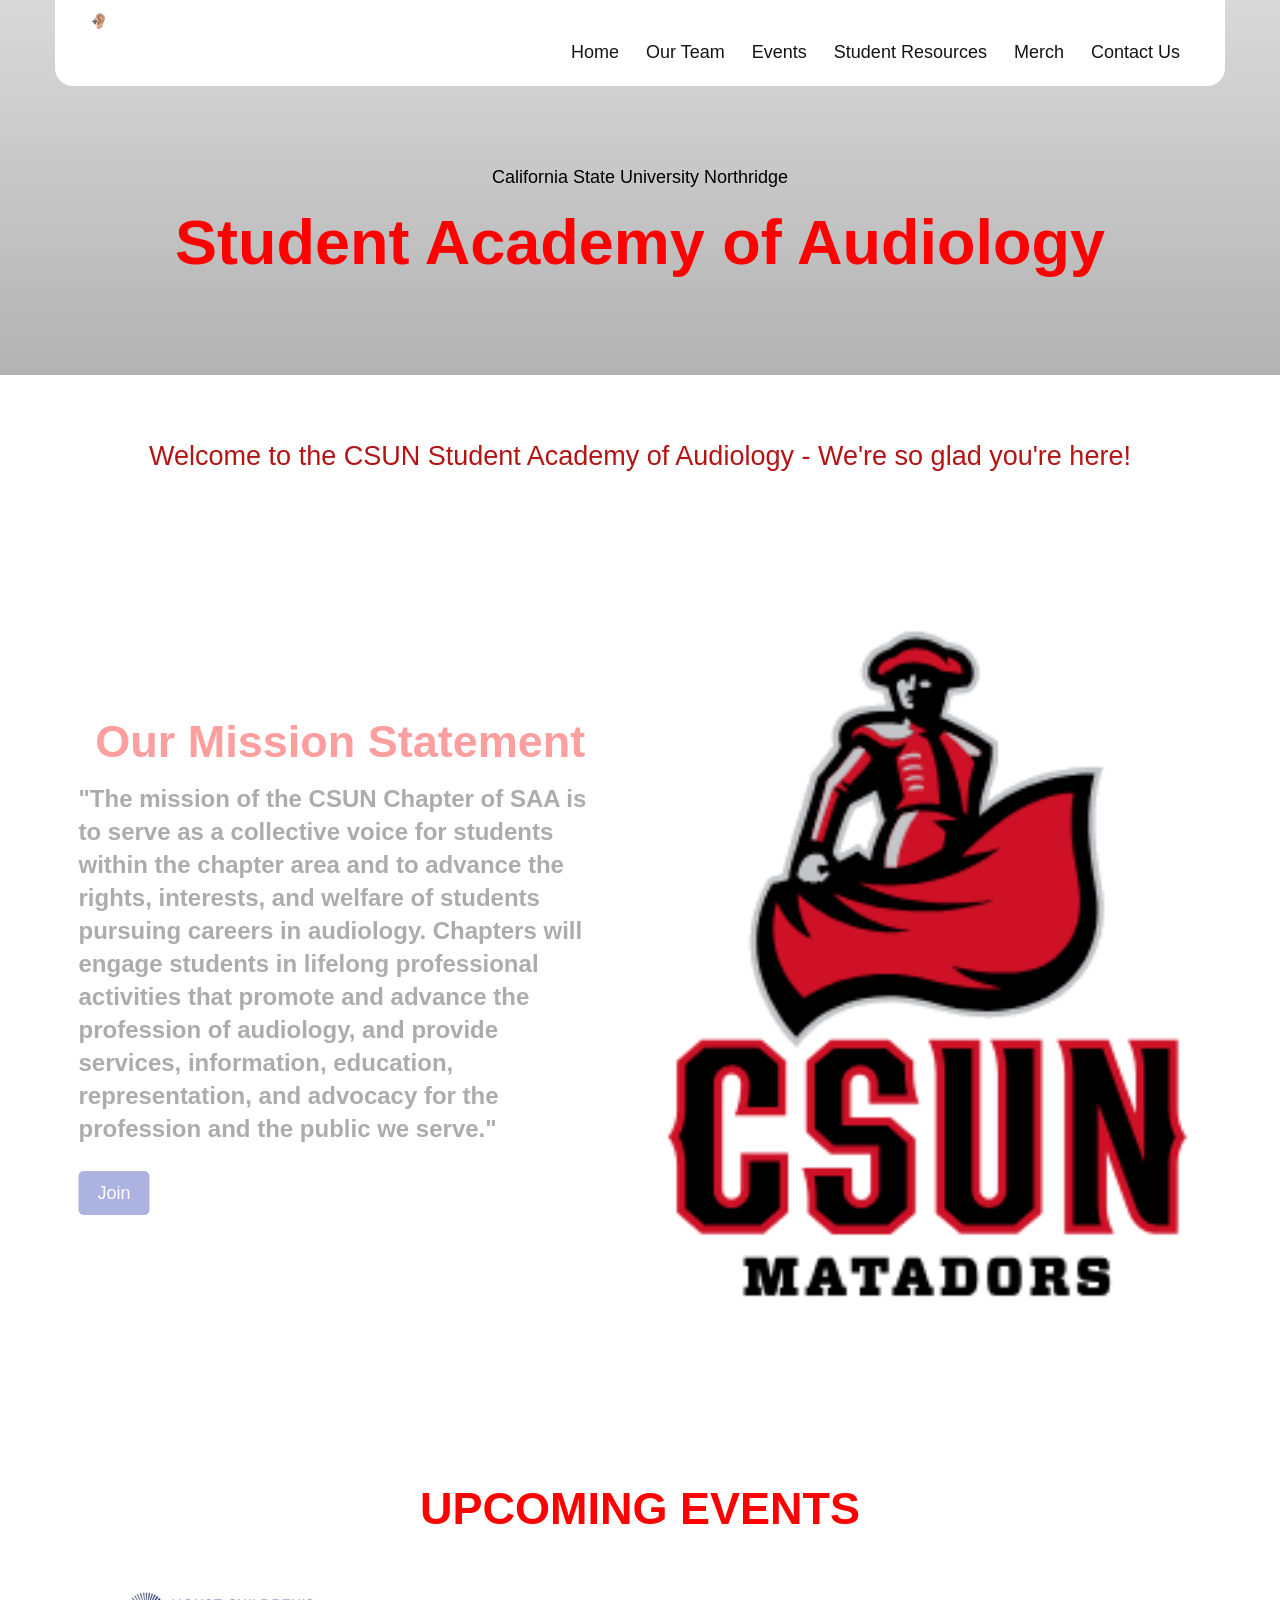
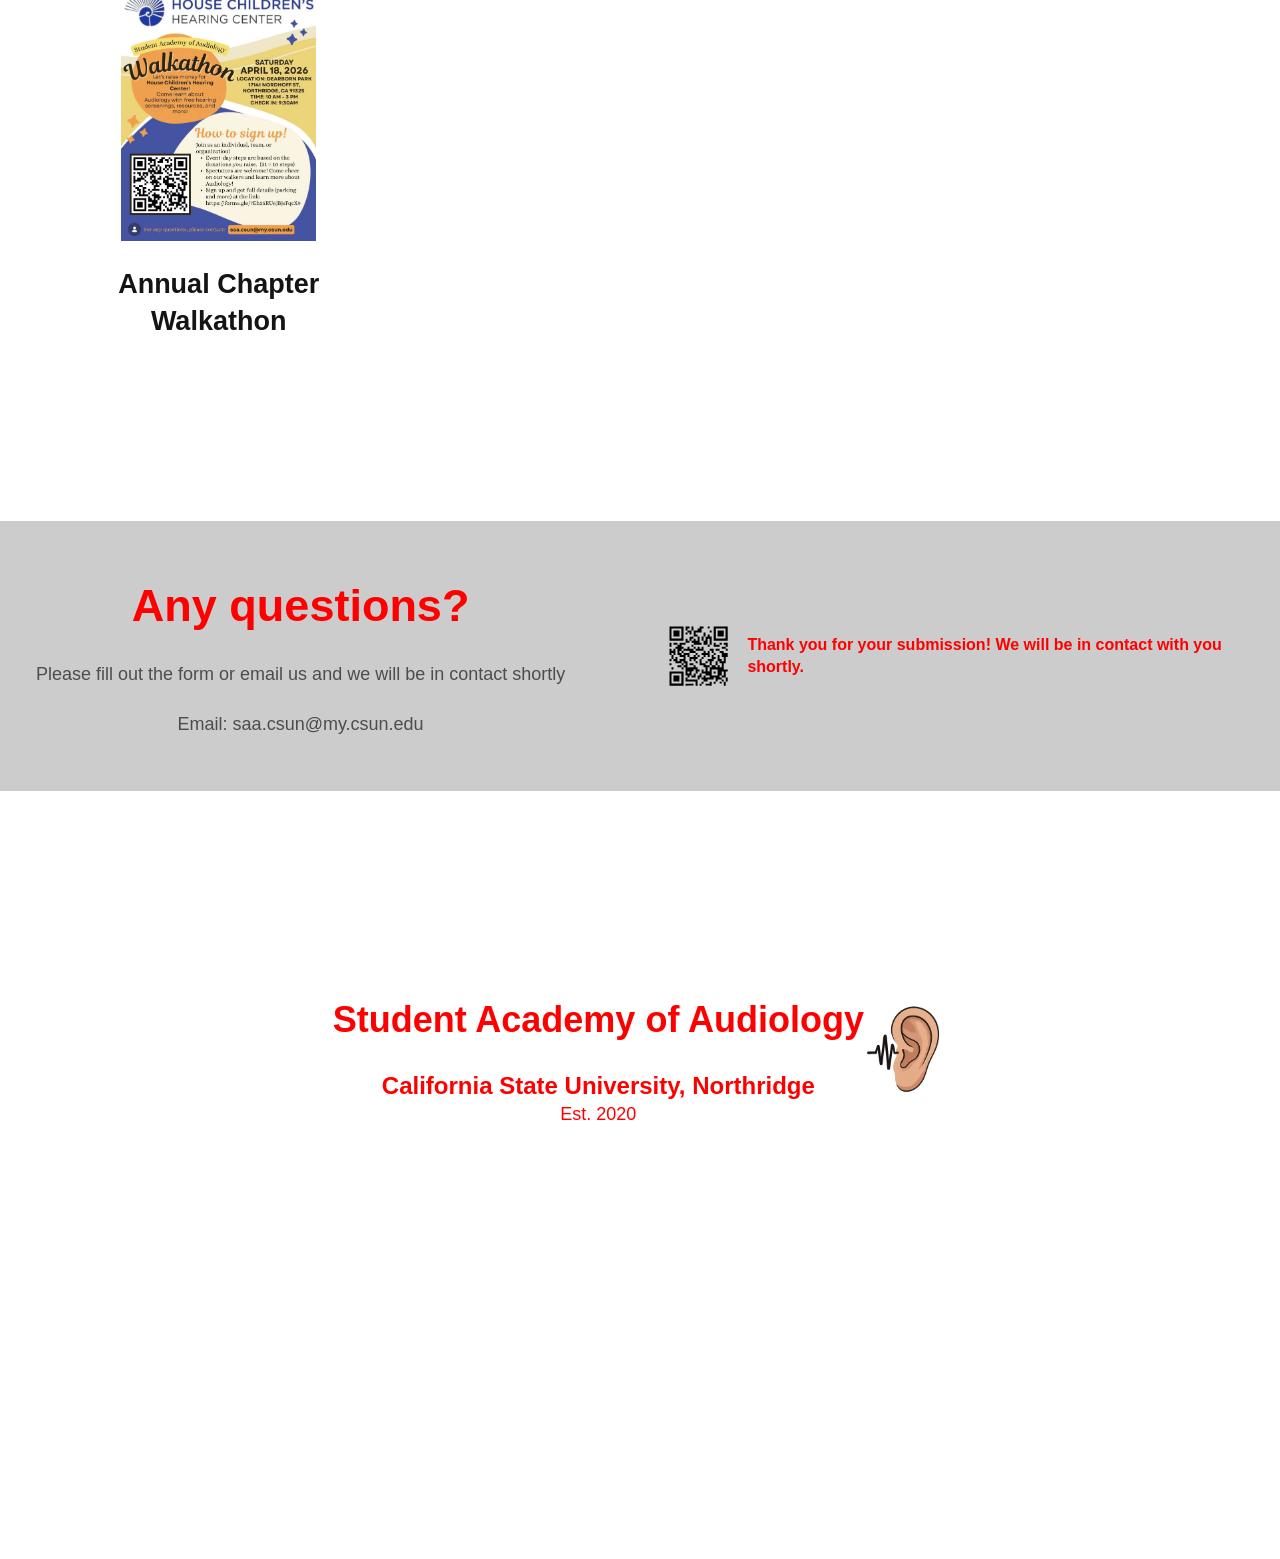
==== index.html @ 95711822 "Initial Commit" ====
<!DOCTYPE html><html lang="en" data-ws-project="a33afdcb-465e-4ca9-946e-ee96a7d39778" data-ws-version="1584" data-ws-last-published="2026-08-27T17:56:38.977Z"><head><link rel="stylesheet" type="text/css" href="/assets/static/app_generated_index-6937cd5a.DIjV2-Ib.css"><meta charSet="UTF-8"/><meta name="viewport" content="width=device-width,initial-scale=1"/><meta property="og:url" content="https://url/"/><meta property="og:title" content="Home | CSUN SAA"/><meta property="og:type" content="website"/><meta name="description" content="Welcome to the CSUN Student Academy of Audiology - We’re so glad you’re here!"/><meta property="og:description" content="Welcome to the CSUN Student Academy of Audiology - We’re so glad you’re here!"/><title>Home | CSUN SAA</title></head><body class="w-body"><div class="w-box"><div style="display:contents"><div style="display:contents"><div class="w-html-embed"><style>
  /* So we don't need to add a token to every paragraph to remove margin. */
  p {
    margin: 0;
  }

    * {
    /* Make links scroll to their sections smoothly. */
    scroll-behavior: smooth;
  }
</style></div><header class="w-box c1357293 c9jnjeu c5tmc3l c1ldum37 czr2pxy c155uc7w cry9bxc c1lxiyww c1s46o9r cdczzub c1778y6x cdwd3jx cd8t5wn c3xzas1 c1n6cdq4 c1gut7ra cvyaqlm c5dy17i c1hsfuam c15ucb9y c1ghdqsq c18v2pa2"><a aria-label="Home" class="w-link cxr6j63" href="/#top"><img class="w-image c8ssmtp ca2gqde cfkm5sj c16h18at c14gd3b3" alt="" sizes="(min-width: 1280px) 50vw, 100vw" srcSet="/assets/csunsaa_Logo_fji2Rpyq-Peks2na9X4Ho.png 384w, /assets/csunsaa_Logo_fji2Rpyq-Peks2na9X4Ho.png 640w, /assets/csunsaa_Logo_fji2Rpyq-Peks2na9X4Ho.png 750w, /assets/csunsaa_Logo_fji2Rpyq-Peks2na9X4Ho.png 828w, /assets/csunsaa_Logo_fji2Rpyq-Peks2na9X4Ho.png 1080w, /assets/csunsaa_Logo_fji2Rpyq-Peks2na9X4Ho.png 1200w, /assets/csunsaa_Logo_fji2Rpyq-Peks2na9X4Ho.png 1920w, /assets/csunsaa_Logo_fji2Rpyq-Peks2na9X4Ho.png 2048w, /assets/csunsaa_Logo_fji2Rpyq-Peks2na9X4Ho.png 3840w" src="/assets/csunsaa_Logo_fji2Rpyq-Peks2na9X4Ho.png" decoding="async" loading="lazy"/></a><nav aria-label="main" class="w-box cc3dq2t"><div style="display:contents"><div style="display:contents"><ul class="w-list c34dwh1 cry9bxc c1md20bl c1e892th c1y6imu0 c1cn3fw9 c174sw29 c1rstvfo c10x096o"><li class="w-list-item"><a class="w-link c1gzz968 csru8nn c1e9wxra c1c9nyn co9inq6 c18nx7en c13zjl4p ch11gwv c1md20bl c1e892th c1qyy4dh ct02u4h c1e7helk c1l0vha7 csyy8v5 c1bc2i7x c17r8x7j c135vpv5 c1knsirz cl60rel czukzo6 cius7jj c12mjb61" href="/#top">Home</a></li><li class="w-list-item"><a class="w-link c1gzz968 csru8nn c1e9wxra c1c9nyn co9inq6 c18nx7en c13zjl4p ch11gwv c1md20bl c1e892th c1qyy4dh ct02u4h c1e7helk c1l0vha7 csyy8v5 c1bc2i7x c17r8x7j c135vpv5 c1knsirz cl60rel czukzo6 cius7jj c12mjb61 c13madgv" href="/our-team">Our Team</a></li><li class="w-list-item"><a class="w-link c1gzz968 csru8nn c1e9wxra c1c9nyn co9inq6 c18nx7en c13zjl4p ch11gwv c1md20bl c1e892th c1qyy4dh ct02u4h c1e7helk c1l0vha7 csyy8v5 c1bc2i7x c17r8x7j c135vpv5 c1knsirz cl60rel czukzo6 cius7jj c12mjb61" href="/events">Events</a></li><li class="w-list-item"><a class="w-link c1gzz968 csru8nn c1e9wxra c1c9nyn co9inq6 c18nx7en c13zjl4p ch11gwv c1md20bl c1e892th c1qyy4dh ct02u4h c1e7helk c1l0vha7 csyy8v5 c1bc2i7x c17r8x7j c135vpv5 c1knsirz cl60rel czukzo6 cius7jj c12mjb61 c13madgv" href="/student-resources">Student Resources</a></li><li class="w-list-item"><a class="w-link c1gzz968 csru8nn c1e9wxra c1c9nyn co9inq6 c18nx7en c13zjl4p ch11gwv c1md20bl c1e892th c1qyy4dh ct02u4h c1e7helk c1l0vha7 csyy8v5 c1bc2i7x c17r8x7j c135vpv5 c1knsirz cl60rel czukzo6 cius7jj c12mjb61" href="/merch">Merch</a></li><li class="w-list-item"><a class="w-link c1gzz968 csru8nn c1e9wxra c1c9nyn co9inq6 c18nx7en c13zjl4p ch11gwv c1md20bl c1e892th c1qyy4dh ct02u4h c1e7helk c1l0vha7 csyy8v5 c1bc2i7x c17r8x7j c135vpv5 c1knsirz cl60rel czukzo6 cius7jj c12mjb61 c13madgv" href="/contact">Contact Us<br/></a></li></ul></div></div></nav><div style="display:contents"><div style="display:contents"><button type="button" aria-label="Open mobile menu" class="w-button c1uz1hxp c188j2zq ccfzz03 cub2gss cgcvr98 c1xjllne c135vpv5 c1qom380 cwvpjlf c1qyy4dh ct02u4h c1md20bl c1e892th c1hz2opz c1c9nyn co9inq6 c18nx7en c13zjl4p c1xty5yn c1g1x4wk cfi3f24 c9x99qz cl60rel czukzo6 cb06ied c149s0mc" aria-haspopup="dialog" aria-expanded="false" aria-controls="radix-:Rsm:" data-state="closed"><div class="w-html-embed"><svg xmlns="http://www.w3.org/2000/svg" viewBox="0 0 22 22" fill="currentColor" width="100%" height="100%" style="display: block;"><path fill-rule="evenodd" d="M2 5.998a.75.75 0 0 1 .75-.75h16.5a.75.75 0 0 1 0 1.5H2.75a.75.75 0 0 1-.75-.75Zm0 5.5a.75.75 0 0 1 .75-.75h16.5a.75.75 0 0 1 0 1.5H2.75a.75.75 0 0 1-.75-.75Zm0 5.5a.75.75 0 0 1 .75-.75h16.5a.75.75 0 0 1 0 1.5H2.75a.75.75 0 0 1-.75-.75Z" clip-rule="evenodd"/></svg></div></button></div></div></header></div></div><main class="w-box"><section id="top" class="w-box c111nh0g c1mzb2kd cf0o5wm cnu4kgu c1yb3n9o cbrrmm8 cuo9dm5 c5egcmi cjucu4u c1qpg1g9 c150vpwe c22g687 c1xzir7e"><div class="w-box c1357293 c9jnjeu c5tmc3l c1ldum37 czr2pxy c155uc7w cry9bxc c1lfjoq7 c1s46o9r cdczzub c1778y6x"><div class="w-box cry9bxc c1lfjoq7 c1md20bl c1e892th"><p class="w-paragraph c1qpg1g9 c1qom380">California State University Northridge</p><h1 data-ws-tag="h1" class="w-heading c11nr3ex c11dowh9 c32myit cwrra4i c1r07xsf c1xyv0ep c1qom380 c1dhz37v">Student Academy of Audiology</h1></div></div></section><section class="w-box c12pnaty cnsu5yn cgokyrd"><div class="w-box c1357293 c9jnjeu c5tmc3l c1ldum37 czr2pxy c155uc7w cry9bxc c1lfjoq7 c1s46o9r cdczzub c1qyy4dh c1wt8a7g"><h2 class="w-heading cuoke4w cy1haag c32myit cwrra4i c18xe9hr c1qom380">Welcome to the CSUN Student Academy of Audiology - We&#x27;re so glad you&#x27;re here!</h2></div></section><section id="about" class="w-box cna0hdz c1mzb2kd"><div class="w-box c1357293 c9jnjeu c5tmc3l c1ldum37 czr2pxy c155uc7w copqmak c1lfjoq7 cagnu3y cm8ogiu c1qyy4dh c1f64byh cx6c9kw c174sw29"><div data-ani-progress="slide-right" class="w-box cry9bxc c1lfjoq7 c10zkoym ct8c5y2 c16xs6ny c1wt8a7g"><div class="w-box cry9bxc c1lfjoq7 c1md20bl c1e892th"><h2 class="w-heading c1dxq9cf c11dowh9 c32myit cwrra4i c1r07xsf c1qom380">Our Mission Statement</h2><p class="w-paragraph c11dowh9 cpull2p ctqb5na">&quot;The mission of the CSUN Chapter of SAA is to serve as a collective voice for students within the chapter area and to advance the rights, interests, and welfare of students pursuing careers in audiology. Chapters will engage students in lifelong professional activities that promote and advance the profession of audiology, and provide services, information, education, representation, and advocacy for the profession and the public we serve.&quot;</p></div><a class="w-link c1uz1hxp c188j2zq c13b531o c1my01bv c14z1eqr c1ktl1y1 cr8yqfm c1ufwdzl c5blvcv cml0h3f c135vpv5 c1qom380 csru8nn c1qyy4dh ct02u4h c1md20bl c1e892th c1hz2opz c1c9nyn co9inq6 c18nx7en c13zjl4p c5m8ase clv8gve c57idyp cfi3f24 cl60rel czukzo6 cb06ied" href="#">Join</a></div><img class="w-image cjj93sn" alt="" sizes="(min-width: 1280px) 50vw, 100vw" srcSet="/assets/csunsaa_Matadors_grTx7_oyYCf0d_w213Sw1.png 384w, /assets/csunsaa_Matadors_grTx7_oyYCf0d_w213Sw1.png 640w, /assets/csunsaa_Matadors_grTx7_oyYCf0d_w213Sw1.png 750w, /assets/csunsaa_Matadors_grTx7_oyYCf0d_w213Sw1.png 828w, /assets/csunsaa_Matadors_grTx7_oyYCf0d_w213Sw1.png 1080w, /assets/csunsaa_Matadors_grTx7_oyYCf0d_w213Sw1.png 1200w, /assets/csunsaa_Matadors_grTx7_oyYCf0d_w213Sw1.png 1920w, /assets/csunsaa_Matadors_grTx7_oyYCf0d_w213Sw1.png 2048w, /assets/csunsaa_Matadors_grTx7_oyYCf0d_w213Sw1.png 3840w" src="/assets/csunsaa_Matadors_grTx7_oyYCf0d_w213Sw1.png" decoding="async" loading="lazy"/></div></section><section id="services" class="w-box cna0hdz c1mzb2kd"><div class="w-box c1357293 c9jnjeu c5tmc3l c1ldum37 czr2pxy c155uc7w cry9bxc c1lfjoq7 c1s46o9r cdczzub c1778y6x"><div class="w-box cry9bxc ct02u4h c1qyy4dh c1z0l37u c1ml0hr7 czr2pxy c1fhkm63 clv8gve c1y4fwd4"><h2 class="w-heading c1dxq9cf c11dowh9 c32myit cwrra4i c1r07xsf c1rl8f0k c1qom380 c1fhkm63 clv8gve c1dhz37v">UPCOMING EVENTS</h2></div><div data-ani-children="true" data-ani-progress="slide-up" class="w-box cihs1qd c10zkoym ct8c5y2 c1warb6e c1qyy4dh ct02u4h cx6c9kw c174sw29 cvf6exy"><div class="w-box cry9bxc c1lfjoq7 c1wt8a7g c1z0l37u c1ml0hr7 c1gut7ra cvyaqlm c1wn9gbn ckhl5v6 c1af7urd c1qyy4dh ceud8o c18knjwi"><div class="w-box cry9bxc c1lfjoq7"><img class="w-image" alt="" sizes="(min-width: 1280px) 50vw, 100vw" srcSet="/assets/csunsaa_walkathon_F8B8vP4OZECc6rz5kVvhb.png 384w, /assets/csunsaa_walkathon_F8B8vP4OZECc6rz5kVvhb.png 640w, /assets/csunsaa_walkathon_F8B8vP4OZECc6rz5kVvhb.png 750w, /assets/csunsaa_walkathon_F8B8vP4OZECc6rz5kVvhb.png 828w, /assets/csunsaa_walkathon_F8B8vP4OZECc6rz5kVvhb.png 1080w, /assets/csunsaa_walkathon_F8B8vP4OZECc6rz5kVvhb.png 1200w, /assets/csunsaa_walkathon_F8B8vP4OZECc6rz5kVvhb.png 1920w, /assets/csunsaa_walkathon_F8B8vP4OZECc6rz5kVvhb.png 2048w, /assets/csunsaa_walkathon_F8B8vP4OZECc6rz5kVvhb.png 3840w" src="/assets/csunsaa_walkathon_F8B8vP4OZECc6rz5kVvhb.png" decoding="async" loading="lazy"/></div><div class="w-box cry9bxc c1lfjoq7 c1md20bl c1e892th"><h3 class="w-heading cuoke4w c11dowh9 c32myit cwrra4i c1gzz968 c5m8ase clv8gve c1qom380">Annual Chapter Walkathon</h3></div></div></div></div></section><section class="w-box cna0hdz c1mzb2kd"><div class="w-box c1jzkxpo c13qqaub c5tmc3l c1ldum37 czr2pxy c10mt0ot copqmak c1lfjoq7 cagnu3y cm8ogiu c1qyy4dh c1f64byh ct02u4h c1iud1jn cjkmspl c7b934g cpv5afe cx6c9kw c13vvg1g"><div class="w-box cry9bxc c1lfjoq7 c1s46o9r cdczzub c16xs6ny c1wt8a7g"><div class="w-box cry9bxc c1lfjoq7 c10zkoym ct8c5y2"><h2 class="w-heading c1dxq9cf ckjkq46 c32myit cwrra4i c1r07xsf c1qom380">Any questions?</h2><p class="w-paragraph">Please fill out the form or email us and we will be in contact shortly</p><p class="w-paragraph c1qom380">Email: saa.csun@my.csun.edu</p></div></div><div data-ani-progress="slide-right" class="w-box c18q41w5 c12sm2j2 cry9bxc cc1qqvk ca8mi09 c1u5ogk c19r1a35 c1qyy4dh ct02u4h c9sypx0 ckuc2su ch7qzpx c8x4o7e c1b60xtq c1b0nswz"><img class="w-image cvqg00p c1j9gxyt cauqto8 c1qyy4dh ct02u4h" alt="" sizes="(min-width: 1280px) 50vw, 100vw" srcSet="/assets/csunsaa_QuestionsQR_Yigxbkp1mgljqxAj1TZCv.svg 384w, /assets/csunsaa_QuestionsQR_Yigxbkp1mgljqxAj1TZCv.svg 640w, /assets/csunsaa_QuestionsQR_Yigxbkp1mgljqxAj1TZCv.svg 750w, /assets/csunsaa_QuestionsQR_Yigxbkp1mgljqxAj1TZCv.svg 828w, /assets/csunsaa_QuestionsQR_Yigxbkp1mgljqxAj1TZCv.svg 1080w, /assets/csunsaa_QuestionsQR_Yigxbkp1mgljqxAj1TZCv.svg 1200w, /assets/csunsaa_QuestionsQR_Yigxbkp1mgljqxAj1TZCv.svg 1920w, /assets/csunsaa_QuestionsQR_Yigxbkp1mgljqxAj1TZCv.svg 2048w, /assets/csunsaa_QuestionsQR_Yigxbkp1mgljqxAj1TZCv.svg 3840w" src="/assets/csunsaa_QuestionsQR_Yigxbkp1mgljqxAj1TZCv.svg" decoding="async" loading="lazy"/><p class="w-element cx84glk c1r07xsf c1cb3y4c">Thank you for your submission! We will be in contact with you shortly.</p></div></div></section></main><div style="display:contents"><div style="display:contents"><footer class="w-box cna0hdz c1mzb2kd cgokyrd cry9bxc cblpe2z c1qyy4dh ct02u4h c1pr4a8e"><div class="w-element c5m8ase clv8gve c1vbmcdx"><h1 class="w-element c1r07xsf ckjkq46 c1qom380">Student Academy of Audiology</h1><p class="w-element c1r07xsf c1cb3y4c cpull2p c1qom380">California State University, Northridge</p><p class="w-element c1r07xsf cn12ej2 c14r73oo c1qom380">Est. 2020</p></div><img class="w-image c56bvqv" alt="" sizes="(min-width: 1280px) 50vw, 100vw" srcSet="/assets/csunsaa_Logo_fji2Rpyq-Peks2na9X4Ho.png 384w, /assets/csunsaa_Logo_fji2Rpyq-Peks2na9X4Ho.png 640w, /assets/csunsaa_Logo_fji2Rpyq-Peks2na9X4Ho.png 750w, /assets/csunsaa_Logo_fji2Rpyq-Peks2na9X4Ho.png 828w, /assets/csunsaa_Logo_fji2Rpyq-Peks2na9X4Ho.png 1080w, /assets/csunsaa_Logo_fji2Rpyq-Peks2na9X4Ho.png 1200w, /assets/csunsaa_Logo_fji2Rpyq-Peks2na9X4Ho.png 1920w, /assets/csunsaa_Logo_fji2Rpyq-Peks2na9X4Ho.png 2048w, /assets/csunsaa_Logo_fji2Rpyq-Peks2na9X4Ho.png 3840w" src="/assets/csunsaa_Logo_fji2Rpyq-Peks2na9X4Ho.png" decoding="async" loading="lazy"/></footer><div style="display:contents"><div style="display:contents"><div class="w-html-embed"><style>
:root {
  --ani-duration: var(--duration-default, .2s);
  --ani-delay: 0s;
  --ani-slide-offset: 20%;
  --ani-zoom-in-scale: 1;
  --ani-zoom-out-scale: .85;
  --ani-flip-rotate: 30deg;
  --ani-easing: var(--easing-default, ease);
  --ani-fill-mode: forwards;
}
[data-ani]:not([data-ani-children]),[data-ani-children]:not([data-ani-progress])>*{animation-duration:var(--ani-duration);animation-delay:var(--ani-delay);animation-timing-function:var(--ani-easing);animation-fill-mode:var(--ani-fill-mode);opacity:0}[data-ani-progress]:not([data-ani-children]),[data-ani-children]:not([data-ani])>*{transition-property:opacity,transform;transition-duration:var(--ani-duration);transition-timing-function:var(--ani-easing);opacity:0}
@keyframes fadeIn{from{opacity:0}
to{opacity:1}}
@keyframes fadeOut{from{opacity:1}
to{opacity:0}}[data-ani-children][data-ani='fade']>.in,[data-ani='fade']:where(.in:not([data-state]),[data-state$='open'],[data-state='active']){animation-name:fadeIn}[data-ani-children][data-ani='fade']>.out,[data-ani='fade']:where(.out:not([data-state]),[data-state='closed'],[data-state='inactive']){animation-name:fadeOut}
@keyframes slideIn{from{opacity:0;translate:var(--ani-slide-transform)}
to{opacity:1;translate:none}}
@keyframes slideOut{from{opacity:1;translate:none}
to{opacity:0;translate:var(--ani-slide-transform)}}[data-ani-children][data-ani|='slide']>.in,[data-ani|='slide']:where(.in:not([data-state]),[data-state$='open'],[data-state='active']){animation-name:slideIn}[data-ani-children][data-ani|='slide']>.out,[data-ani|='slide']:where(.out:not([data-state]),[data-state='closed'],[data-state='inactive']){animation-name:slideOut}[data-ani='slide-up']{--ani-slide-transform:0 var(--ani-slide-offset)}[data-ani='slide-down']{--ani-slide-transform:0 calc(-1*var(--ani-slide-offset))}[data-ani='slide-left']{--ani-slide-transform:var(--ani-slide-offset)}[data-ani='slide-right']{--ani-slide-transform:calc(-1*var(--ani-slide-offset))}
@keyframes zoomIn{from{opacity:0;scale:var(--ani-zoom-out-scale)}
to{opacity:1;scale:1}}
@keyframes zoomOut{from{opacity:1;scale:1}
to{opacity:0;scale:var(--ani-zoom-in-scale)}}[data-ani-children][data-ani='zoom']>.in,[data-ani|='zoom']:where(.in:not([data-state]),[data-state$='open'],[data-state='active']){animation-name:zoomIn}[data-ani-children][data-ani='zoom']>.out,[data-ani|='zoom']:where(.out:not([data-state]),[data-state='closed'],[data-state='inactive']){animation-name:zoomOut}[data-ani-children][data-ani-progress='zoom']>*,[data-ani-progress='zoom']:not([data-ani-children]){transform:scale(var(--ani-zoom-out-scale))}
@keyframes flipInY{from{rotate:y var(--ani-flip-rotate);perspective:2000px;opacity:0}
to{rotate:y 0;opacity:1}}
@keyframes flipOutY{from{rotate:y 0;opacity:1}
to{perspective:2000px;rotate:y var(--ani-flip-rotate);opacity:0}}
@keyframes flipInX{from{perspective:2000px;rotate:x var(--ani-flip-rotate);opacity:0}
to{rotate:x 0;opacity:1}}
@keyframes flipOutX{from{rotate:x 0;opacity:1}
to{perspective:2000px;rotate:x var(--ani-flip-rotate);opacity:0}}[data-ani-children][data-ani='flip-y']>.in,[data-ani='flip-y']:where(.in:not([data-state]),[data-state$='open'],[data-state='active']){animation-name:flipInY}[data-ani-children][data-ani='flip-x']>.in,[data-ani='flip-x']:where(.in:not([data-state]),[data-state$='open'],[data-state='active']){animation-name:flipInX}[data-ani-children][data-ani='flip-y']>.out,[data-ani='flip-y']:where(.out:not([data-state]),[data-state='closed'],[data-state='inactive']){animation-name:flipOutY}[data-ani-children][data-ani='flip-x']>.out,[data-ani='flip-x']:where(.out:not([data-state]),[data-state='closed'],[data-state='inactive']){animation-name:flipOutX}
@keyframes expandDown{from{height:0}
to{height:var(--newHeight)}}
@keyframes expandUp{from{height:var(--newHeight)}
to{height:0}}[data-ani='expand'],[data-ani='expand'][data-state='open'],[data-ani='expand'].in{--newHeight:var(--custom-height,var(--radix-accordion-content-height,var(--radix-collapsible-content-height,100%)));overflow:hidden;opacity:1}[data-ani-children][data-ani='expand']>.in,[data-ani='expand']:where(.in:not([data-state]),[data-state$='open'],[data-state='active']){animation:expandDown var(--ani-duration)var(--ani-easing)}[data-ani-children][data-ani='expand']>.out,[data-ani='expand']:where(.out:not([data-state]),[data-state='closed'],[data-state='inactive']){animation:expandUp var(--ani-duration)var(--ani-easing)}
@media(prefers-reduced-motion:reduce){[data-ani]:not([data-ani-children]),[data-ani-progress]:not([data-ani-children]),[data-ani-children]>*{opacity:1;transform:none;animation:none;rotate:none;scale:none;translate:none}}
</style></div></div></div></div></div></div><script id="vike_pageContext" type="application/json">{"_urlRewrite":null,"pageId":"/pages/index","routeParams":{},"data":{"url":"https://url/","system":{"params":{},"search":{},"origin":"https://url","pathname":"/"},"resources":{},"pageMeta":{"title":"Home | CSUN SAA","description":"Welcome to the CSUN Student Academy of Audiology - We’re so glad you’re here!","excludePageFromSearch":false,"language":"!undefined","socialImageAssetName":"!undefined","socialImageUrl":"!undefined","status":"!undefined","redirect":"!undefined","content":"!undefined","custom":[]}}}</script><script id="vike_globalContext" type="application/json">{}</script><script src="/assets/entries/entry-server-routing.B0FmJarg.js" type="module" async></script><link rel="modulepreload" href="/assets/entries/pages_index.B4hJzN82.js" as="script" type="text/javascript"><link rel="modulepreload" href="/assets/chunks/chunk-DSlj0mYJ.js" as="script" type="text/javascript"></body></html>
---- assets/static/app_generated_index-6937cd5a.DIjV2-Ib.css ----
@layer presets{:root{display:grid;min-height:100%;grid-template-rows:auto;grid-template-columns:1fr;font-family:Arial,Roboto,sans-serif;font-size:16px;line-height:1.2;white-space:pre-wrap;white-space-collapse:preserve}a.w-element{box-sizing:border-box}body.w-element{box-sizing:border-box;-webkit-font-smoothing:antialiased;-moz-osx-font-smoothing:grayscale;margin:0}div.w-element,h1.w-element,p.w-element{box-sizing:border-box}body.w-body{box-sizing:border-box;-webkit-font-smoothing:antialiased;-moz-osx-font-smoothing:grayscale;margin:0}div.w-html-embed{display:contents;white-space:normal;white-space-collapse:collapse}button.w-button{font-family:inherit;font-size:100%;line-height:1.15;box-sizing:border-box;border-top-style:solid;border-right-style:solid;border-bottom-style:solid;border-left-style:solid;text-transform:none;margin:0}div.w-dialog-overlay,div.w-dialog-content{box-sizing:border-box}button.w-close-button{background-color:transparent;background-image:none;font-family:inherit;font-size:100%;line-height:1.15;box-sizing:border-box;text-transform:none;border:0px solid rgb(226 232 240 / 1);margin:0;padding:0}div.w-box{box-sizing:border-box}footer.w-box{box-sizing:border-box}header.w-box{box-sizing:border-box}main.w-box{box-sizing:border-box}nav.w-box{box-sizing:border-box}section.w-box{box-sizing:border-box}h1.w-heading,h2.w-heading,h3.w-heading,p.w-paragraph{box-sizing:border-box}ol.w-list{box-sizing:border-box;margin-top:0;margin-bottom:10px;padding-left:40px}li.w-list-item{box-sizing:border-box}a.w-link{box-sizing:border-box;display:inline-block}img.w-image{box-sizing:border-box;max-width:100%;display:block;height:auto}}@media all{:root{--font-lineheight-00: .95;--font-lineheight-0: 1.1;--font-lineheight-1: 1.25;--font-lineheight-2: 1.375;--font-lineheight-3: 1.5;--font-lineheight-4: 1.75;--font-lineheight-5: 2;--font-letterspacing-0: -.05em;--font-letterspacing-1: .025em;--font-letterspacing-2: .05em;--font-letterspacing-3: .075em;--font-letterspacing-4: .15em;--font-letterspacing-5: .5em;--font-letterspacing-6: .75em;--font-letterspacing-7: 1em;--font-size-00: .5rem;--font-size-0: .75rem;--font-size-1: 1rem;--font-size-2: 1.1rem;--font-size-3: 1.25rem;--font-size-4: 1.5rem;--font-size-5: 2rem;--font-size-6: 2.5rem;--font-size-7: 3rem;--font-size-8: 3.5rem;--font-size-fluid-0: clamp(.75rem,2vw,1rem);--font-size-fluid-1: clamp(1rem,4vw,1.5rem);--font-size-fluid-2: clamp(1.5rem,6vw,2.5rem);--font-size-fluid-3: clamp(2rem,9vw,3.5rem);--size-000: -.5rem;--size-00: -.25rem;--size-1: .25rem;--size-2: .5rem;--size-3: 1rem;--size-4: 1.25rem;--size-5: 1.5rem;--size-6: 1.75rem;--size-7: 2rem;--size-8: 3rem;--size-9: 4rem;--size-10: 5rem;--size-11: 7.5rem;--size-12: 10rem;--size-13: 15rem;--size-14: 20rem;--size-15: 30rem;--size-px-000: -8px;--size-px-00: -4px;--size-px-1: 4px;--size-px-2: 8px;--size-px-3: 16px;--size-px-4: 20px;--size-px-5: 24px;--size-px-6: 28px;--size-px-7: 32px;--size-px-8: 48px;--size-px-9: 64px;--size-px-10: 80px;--size-px-11: 120px;--size-px-12: 160px;--size-px-13: 240px;--size-px-14: 320px;--size-px-15: 480px;--size-fluid-1: clamp(.5rem,1vw,1rem);--size-fluid-2: clamp(1rem,2vw,1.5rem);--size-fluid-3: clamp(1.5rem,3vw,2rem);--size-fluid-4: clamp(2rem,4vw,3rem);--size-fluid-5: clamp(4rem,5vw,5rem);--size-fluid-6: clamp(5rem,7vw,7.5rem);--size-fluid-7: clamp(7.5rem,10vw,10rem);--size-fluid-8: clamp(10rem,20vw,15rem);--size-fluid-9: clamp(15rem,30vw,20rem);--size-fluid-10: clamp(20rem,40vw,30rem);--size-content-1: 20ch;--size-content-2: 45ch;--size-content-3: 60ch;--size-header-1: 20ch;--size-header-2: 25ch;--size-header-3: 35ch;--size-xxs: 240px;--size-xs: 360px;--size-sm: 480px;--size-md: 768px;--size-lg: 1170px;--size-xl: 1440px;--size-xxl: 1920px;--size-relative-000: -.5ch;--size-relative-00: -.25ch;--size-relative-1: .25ch;--size-relative-2: .5ch;--size-relative-3: 1ch;--size-relative-4: 1.25ch;--size-relative-5: 1.5ch;--size-relative-6: 1.75ch;--size-relative-7: 2ch;--size-relative-8: 3ch;--size-relative-9: 4ch;--size-relative-10: 5ch;--size-relative-11: 7.5ch;--size-relative-12: 10ch;--size-relative-13: 15ch;--size-relative-14: 20ch;--size-relative-15: 30ch;--ease-1: cubic-bezier(.25,0,.5,1);--ease-2: cubic-bezier(.25,0,.4,1);--ease-3: cubic-bezier(.25,0,.3,1);--ease-4: cubic-bezier(.25,0,.2,1);--ease-5: cubic-bezier(.25,0,.1,1);--ease-in-1: cubic-bezier(.25,0,1,1);--ease-in-2: cubic-bezier(.5,0,1,1);--ease-in-3: cubic-bezier(.7,0,1,1);--ease-in-4: cubic-bezier(.9,0,1,1);--ease-in-5: cubic-bezier(1,0,1,1);--ease-out-1: cubic-bezier(0,0,.75,1);--ease-out-2: cubic-bezier(0,0,.5,1);--ease-out-3: cubic-bezier(0,0,.3,1);--ease-out-4: cubic-bezier(0,0,.1,1);--ease-out-5: cubic-bezier(0,0,0,1);--ease-in-out-1: cubic-bezier(.1,0,.9,1);--ease-in-out-2: cubic-bezier(.3,0,.7,1);--ease-in-out-3: cubic-bezier(.5,0,.5,1);--ease-in-out-4: cubic-bezier(.7,0,.3,1);--ease-in-out-5: cubic-bezier(.9,0,.1,1);--ease-elastic-out-1: cubic-bezier(.5,.75,.75,1.25);--ease-elastic-out-2: cubic-bezier(.5,1,.75,1.25);--ease-elastic-out-3: cubic-bezier(.5,1.25,.75,1.25);--ease-elastic-out-4: cubic-bezier(.5,1.5,.75,1.25);--ease-elastic-out-5: cubic-bezier(.5,1.75,.75,1.25);--ease-elastic-in-1: cubic-bezier(.5,-.25,.75,1);--ease-elastic-in-2: cubic-bezier(.5,-.5,.75,1);--ease-elastic-in-3: cubic-bezier(.5,-.75,.75,1);--ease-elastic-in-4: cubic-bezier(.5,-1,.75,1);--ease-elastic-in-5: cubic-bezier(.5,-1.25,.75,1);--ease-elastic-in-out-1: cubic-bezier(.5,-.1,.1,1.5);--ease-elastic-in-out-2: cubic-bezier(.5,-.3,.1,1.5);--ease-elastic-in-out-3: cubic-bezier(.5,-.5,.1,1.5);--ease-elastic-in-out-4: cubic-bezier(.5,-.7,.1,1.5);--ease-elastic-in-out-5: cubic-bezier(.5,-.9,.1,1.5);--ease-step-1: steps(2);--ease-step-2: steps(3);--ease-step-3: steps(4);--ease-step-4: steps(7);--ease-step-5: steps(10);--ease-elastic-1: var(--ease-elastic-out-1);--ease-elastic-2: var(--ease-elastic-out-2);--ease-elastic-3: var(--ease-elastic-out-3);--ease-elastic-4: var(--ease-elastic-out-4);--ease-elastic-5: var(--ease-elastic-out-5);--ease-squish-1: var(--ease-elastic-in-out-1);--ease-squish-2: var(--ease-elastic-in-out-2);--ease-squish-3: var(--ease-elastic-in-out-3);--ease-squish-4: var(--ease-elastic-in-out-4);--ease-squish-5: var(--ease-elastic-in-out-5);--ease-spring-1: linear(0,.006,.025 2.8%,.101 6.1%,.539 18.9%,.721 25.3%,.849 31.5%,.937 38.1%,.968 41.8%,.991 45.7%,1.006 50.1%,1.015 55%,1.017 63.9%,1.001);--ease-spring-2: linear(0,.007,.029 2.2%,.118 4.7%,.625 14.4%,.826 19%,.902,.962,1.008 26.1%,1.041 28.7%,1.064 32.1%,1.07 36%,1.061 40.5%,1.015 53.4%,.999 61.6%,.995 71.2%,1);--ease-spring-3: linear(0,.009,.035 2.1%,.141 4.4%,.723 12.9%,.938 16.7%,1.017,1.077,1.121,1.149 24.3%,1.159,1.163,1.161,1.154 29.9%,1.129 32.8%,1.051 39.6%,1.017 43.1%,.991,.977 51%,.974 53.8%,.975 57.1%,.997 69.8%,1.003 76.9%,1);--ease-spring-4: linear(0,.009,.037 1.7%,.153 3.6%,.776 10.3%,1.001,1.142 16%,1.185,1.209 19%,1.215 19.9% 20.8%,1.199,1.165 25%,1.056 30.3%,1.008 33%,.973,.955 39.2%,.953 41.1%,.957 43.3%,.998 53.3%,1.009 59.1% 63.7%,.998 78.9%,1);--ease-spring-5: linear(0,.01,.04 1.6%,.161 3.3%,.816 9.4%,1.046,1.189 14.4%,1.231,1.254 17%,1.259,1.257 18.6%,1.236,1.194 22.3%,1.057 27%,.999 29.4%,.955 32.1%,.942,.935 34.9%,.933,.939 38.4%,1 47.3%,1.011,1.017 52.6%,1.016 56.4%,1 65.2%,.996 70.2%,1.001 87.2%,1);--ease-bounce-1: linear(0,.004,.016,.035,.063,.098,.141,.191,.25,.316,.391 36.8%,.563,.766,1 58.8%,.946,.908 69.1%,.895,.885,.879,.878,.879,.885,.895,.908 89.7%,.946,1);--ease-bounce-2: linear(0,.004,.016,.035,.063,.098,.141 15.1%,.25,.391,.562,.765,1,.892 45.2%,.849,.815,.788,.769,.757,.753,.757,.769,.788,.815,.85,.892 75.2%,1 80.2%,.973,.954,.943,.939,.943,.954,.973,1);--ease-bounce-3: linear(0,.004,.016,.035,.062,.098,.141 11.4%,.25,.39,.562,.764,1 30.3%,.847 34.8%,.787,.737,.699,.672,.655,.65,.656,.672,.699,.738,.787,.847 61.7%,1 66.2%,.946,.908,.885 74.2%,.879,.878,.879,.885 79.5%,.908,.946,1 87.4%,.981,.968,.96,.957,.96,.968,.981,1);--ease-bounce-4: linear(0,.004,.016 3%,.062,.141,.25,.391,.562 18.2%,1 24.3%,.81,.676 32.3%,.629,.595,.575,.568,.575,.595,.629,.676 48.2%,.811,1 56.2%,.918,.86,.825,.814,.825,.86,.918,1 77.2%,.94 80.6%,.925,.92,.925,.94 87.5%,1 90.9%,.974,.965,.974,1);--ease-bounce-5: linear(0,.004,.016 2.5%,.063,.141,.25 10.1%,.562,1 20.2%,.783,.627,.534 30.9%,.511,.503,.511,.534 38%,.627,.782,1 48.7%,.892,.815,.769 56.3%,.757,.753,.757,.769 61.3%,.815,.892,1 68.8%,.908 72.4%,.885,.878,.885,.908 79.4%,1 83%,.954 85.5%,.943,.939,.943,.954 90.5%,1 93%,.977,.97,.977,1);--layer-1: 1;--layer-2: 2;--layer-3: 3;--layer-4: 4;--layer-5: 5;--layer-important: 2147483647;--shadow-color: 220 3% 15%;--shadow-strength: 1%;--inner-shadow-highlight: inset 0-.5px 0 0#fff,inset 0 .5px 0 0 rgba(0,0,0,.067);--shadow-1: 0 1px 2px -1px hsl(var(--shadow-color)/calc(var(--shadow-strength) + 9%));--shadow-2: 0 3px 5px -2px hsl(var(--shadow-color)/calc(var(--shadow-strength) + 3%)),0 7px 14px -5px hsl(var(--shadow-color)/calc(var(--shadow-strength) + 5%));--shadow-3: 0 -1px 3px 0 hsl(var(--shadow-color)/calc(var(--shadow-strength) + 2%)),0 1px 2px -5px hsl(var(--shadow-color)/calc(var(--shadow-strength) + 2%)),0 2px 5px -5px hsl(var(--shadow-color)/calc(var(--shadow-strength) + 4%)),0 4px 12px -5px hsl(var(--shadow-color)/calc(var(--shadow-strength) + 5%)),0 12px 15px -5px hsl(var(--shadow-color)/calc(var(--shadow-strength) + 7%));--shadow-4: 0 -2px 5px 0 hsl(var(--shadow-color)/calc(var(--shadow-strength) + 2%)),0 1px 1px -2px hsl(var(--shadow-color)/calc(var(--shadow-strength) + 3%)),0 2px 2px -2px hsl(var(--shadow-color)/calc(var(--shadow-strength) + 3%)),0 5px 5px -2px hsl(var(--shadow-color)/calc(var(--shadow-strength) + 4%)),0 9px 9px -2px hsl(var(--shadow-color)/calc(var(--shadow-strength) + 5%)),0 16px 16px -2px hsl(var(--shadow-color)/calc(var(--shadow-strength) + 6%));--shadow-5: 0 -1px 2px 0 hsl(var(--shadow-color)/calc(var(--shadow-strength) + 2%)),0 2px 1px -2px hsl(var(--shadow-color)/calc(var(--shadow-strength) + 3%)),0 5px 5px -2px hsl(var(--shadow-color)/calc(var(--shadow-strength) + 3%)),0 10px 10px -2px hsl(var(--shadow-color)/calc(var(--shadow-strength) + 4%)),0 20px 20px -2px hsl(var(--shadow-color)/calc(var(--shadow-strength) + 5%)),0 40px 40px -2px hsl(var(--shadow-color)/calc(var(--shadow-strength) + 7%));--shadow-6: 0 -1px 2px 0 hsl(var(--shadow-color)/calc(var(--shadow-strength) + 2%)),0 3px 2px -2px hsl(var(--shadow-color)/calc(var(--shadow-strength) + 3%)),0 7px 5px -2px hsl(var(--shadow-color)/calc(var(--shadow-strength) + 3%)),0 12px 10px -2px hsl(var(--shadow-color)/calc(var(--shadow-strength) + 4%)),0 22px 18px -2px hsl(var(--shadow-color)/calc(var(--shadow-strength) + 5%)),0 41px 33px -2px hsl(var(--shadow-color)/calc(var(--shadow-strength) + 6%)),0 100px 80px -2px hsl(var(--shadow-color)/calc(var(--shadow-strength) + 7%));--inner-shadow-0: inset 0 0 0 1px hsl(var(--shadow-color)/calc(var(--shadow-strength) + 9%));--inner-shadow-1: inset 0 1px 2px 0 hsl(var(--shadow-color)/calc(var(--shadow-strength) + 9%)),var(--inner-shadow-highlight);--inner-shadow-2: inset 0 1px 4px 0 hsl(var(--shadow-color)/calc(var(--shadow-strength) + 9%)),var(--inner-shadow-highlight);--inner-shadow-3: inset 0 2px 8px 0 hsl(var(--shadow-color)/calc(var(--shadow-strength) + 9%)),var(--inner-shadow-highlight);--inner-shadow-4: inset 0 2px 14px 0 hsl(var(--shadow-color)/calc(var(--shadow-strength) + 9%)),var(--inner-shadow-highlight);--ratio-square: 1;--ratio-landscape: 4/3;--ratio-portrait: 3/4;--ratio-widescreen: 16/9;--ratio-ultrawide: 18/5;--ratio-golden: 1.618/1;--gray-0: rgb(255 255 255 / 1);--gray-1: rgb(250 247 242 / 1);--gray-2: rgb(244 244 244 / 1);--gray-3: unset;--gray-4: unset;--gray-5: unset;--gray-6: rgb(76 76 76 / 1);--gray-7: unset;--gray-8: unset;--gray-9: rgb(33 37 41 / 1);--gray-10: unset;--gray-11: unset;--gray-12: rgb(20 20 20 / 1);--stone-0: rgb(248 250 251 / 1);--stone-1: rgb(242 244 246 / 1);--stone-2: rgb(235 237 239 / 1);--stone-3: rgb(224 228 229 / 1);--stone-4: rgb(209 214 216 / 1);--stone-5: rgb(177 182 185 / 1);--stone-6: rgb(151 155 157 / 1);--stone-7: rgb(126 130 130 / 1);--stone-8: rgb(102 105 104 / 1);--stone-9: rgb(80 81 79 / 1);--stone-10: rgb(58 58 55 / 1);--stone-11: rgb(37 37 33 / 1);--stone-12: rgb(18 18 16 / 1);--red-0: rgb(255 245 245 / 1);--red-1: rgb(255 227 227 / 1);--red-2: rgb(255 201 201 / 1);--red-3: rgb(255 168 168 / 1);--red-4: rgb(255 135 135 / 1);--red-5: rgb(255 107 107 / 1);--red-6: rgb(250 82 82 / 1);--red-7: rgb(240 62 62 / 1);--red-8: rgb(224 49 49 / 1);--red-9: rgb(201 42 42 / 1);--red-10: rgb(176 37 37 / 1);--red-11: rgb(150 32 32 / 1);--red-12: rgb(125 26 26 / 1);--pink-0: rgb(255 240 246 / 1);--pink-1: rgb(255 222 235 / 1);--pink-2: rgb(252 194 215 / 1);--pink-3: rgb(250 162 193 / 1);--pink-4: rgb(247 131 172 / 1);--pink-5: rgb(240 101 149 / 1);--pink-6: rgb(230 73 128 / 1);--pink-7: rgb(214 51 108 / 1);--pink-8: rgb(194 37 92 / 1);--pink-9: rgb(166 30 77 / 1);--pink-10: rgb(140 25 65 / 1);--pink-11: rgb(115 21 54 / 1);--pink-12: rgb(89 16 42 / 1);--purple-0: rgb(248 240 252 / 1);--purple-1: rgb(243 217 250 / 1);--purple-2: rgb(238 190 250 / 1);--purple-3: rgb(229 153 247 / 1);--purple-4: rgb(218 119 242 / 1);--purple-5: rgb(204 93 232 / 1);--purple-6: rgb(190 75 219 / 1);--purple-7: rgb(174 62 201 / 1);--purple-8: rgb(156 54 181 / 1);--purple-9: rgb(134 46 156 / 1);--purple-10: rgb(112 38 130 / 1);--purple-11: rgb(90 30 105 / 1);--purple-12: rgb(68 23 79 / 1);--violet-0: rgb(243 240 255 / 1);--violet-1: rgb(229 219 255 / 1);--violet-2: rgb(208 191 255 / 1);--violet-3: rgb(177 151 252 / 1);--violet-4: rgb(151 117 250 / 1);--violet-5: rgb(132 94 247 / 1);--violet-6: rgb(121 80 242 / 1);--violet-7: rgb(112 72 232 / 1);--violet-8: rgb(103 65 217 / 1);--violet-9: rgb(95 61 196 / 1);--violet-10: rgb(82 53 171 / 1);--violet-11: rgb(70 45 145 / 1);--violet-12: rgb(58 37 120 / 1);--indigo-0: rgb(237 242 255 / 1);--indigo-1: rgb(219 228 255 / 1);--indigo-2: rgb(186 200 255 / 1);--indigo-3: rgb(145 167 255 / 1);--indigo-4: rgb(116 143 252 / 1);--indigo-5: rgb(92 124 250 / 1);--indigo-6: rgb(76 110 245 / 1);--indigo-7: rgb(66 99 235 / 1);--indigo-8: rgb(59 91 219 / 1);--indigo-9: rgb(54 79 199 / 1);--indigo-10: rgb(47 68 173 / 1);--indigo-11: rgb(40 58 148 / 1);--indigo-12: rgb(33 48 122 / 1);--blue-0: unset;--blue-1: unset;--blue-2: unset;--blue-3: unset;--blue-4: unset;--blue-5: unset;--blue-6: rgb(41 55 177 / 1);--blue-7: unset;--blue-8: unset;--blue-9: unset;--blue-10: unset;--blue-11: rgb(0 8 77 / 1);--blue-12: unset;--cyan-0: rgb(227 250 252 / 1);--cyan-1: rgb(197 246 250 / 1);--cyan-2: rgb(153 233 242 / 1);--cyan-3: rgb(102 217 232 / 1);--cyan-4: rgb(59 201 219 / 1);--cyan-5: rgb(34 184 207 / 1);--cyan-6: rgb(21 170 191 / 1);--cyan-7: rgb(16 152 173 / 1);--cyan-8: rgb(12 133 153 / 1);--cyan-9: rgb(11 114 133 / 1);--cyan-10: rgb(9 92 107 / 1);--cyan-11: rgb(7 70 82 / 1);--cyan-12: rgb(5 48 56 / 1);--teal-0: rgb(230 252 245 / 1);--teal-1: rgb(195 250 232 / 1);--teal-2: rgb(150 242 215 / 1);--teal-3: rgb(99 230 190 / 1);--teal-4: rgb(56 217 169 / 1);--teal-5: rgb(32 201 151 / 1);--teal-6: rgb(18 184 134 / 1);--teal-7: rgb(12 166 120 / 1);--teal-8: rgb(9 146 104 / 1);--teal-9: rgb(8 127 91 / 1);--teal-10: rgb(6 102 73 / 1);--teal-11: rgb(5 77 55 / 1);--teal-12: rgb(3 51 37 / 1);--green-0: unset;--green-1: unset;--green-2: unset;--green-3: unset;--green-4: unset;--green-5: unset;--green-6: rgb(12 119 105 / 1);--green-7: unset;--green-8: unset;--green-9: unset;--green-10: unset;--green-11: unset;--green-12: unset;--lime-0: rgb(244 252 227 / 1);--lime-1: rgb(233 250 200 / 1);--lime-2: rgb(216 245 162 / 1);--lime-3: rgb(192 235 117 / 1);--lime-4: rgb(169 227 75 / 1);--lime-5: rgb(148 216 45 / 1);--lime-6: rgb(130 201 30 / 1);--lime-7: rgb(116 184 22 / 1);--lime-8: rgb(102 168 15 / 1);--lime-9: rgb(92 148 13 / 1);--lime-10: rgb(76 122 11 / 1);--lime-11: rgb(60 97 9 / 1);--lime-12: rgb(44 71 6 / 1);--yellow-0: unset;--yellow-1: unset;--yellow-2: unset;--yellow-3: unset;--yellow-4: rgb(250 224 132 / 1);--yellow-5: rgb(255 199 3 / 1);--yellow-6: unset;--yellow-7: unset;--yellow-8: unset;--yellow-9: unset;--yellow-10: unset;--yellow-11: unset;--yellow-12: unset;--orange-0: rgb(255 244 230 / 1);--orange-1: rgb(255 232 204 / 1);--orange-2: rgb(255 216 168 / 1);--orange-3: rgb(255 192 120 / 1);--orange-4: rgb(255 169 77 / 1);--orange-5: rgb(255 146 43 / 1);--orange-6: rgb(253 126 20 / 1);--orange-7: rgb(247 103 7 / 1);--orange-8: rgb(232 89 12 / 1);--orange-9: rgb(217 72 15 / 1);--orange-10: rgb(191 64 13 / 1);--orange-11: rgb(153 51 11 / 1);--orange-12: rgb(128 43 9 / 1);--choco-0: rgb(255 248 220 / 1);--choco-1: rgb(252 225 188 / 1);--choco-2: rgb(247 202 158 / 1);--choco-3: rgb(241 178 128 / 1);--choco-4: rgb(233 155 98 / 1);--choco-5: rgb(223 133 69 / 1);--choco-6: rgb(212 110 37 / 1);--choco-7: rgb(189 95 27 / 1);--choco-8: rgb(164 81 23 / 1);--choco-9: rgb(138 69 19 / 1);--choco-10: rgb(112 58 19 / 1);--choco-11: rgb(87 47 18 / 1);--choco-12: rgb(61 33 13 / 1);--brown-0: rgb(250 244 235 / 1);--brown-1: rgb(237 224 209 / 1);--brown-2: rgb(224 202 183 / 1);--brown-3: rgb(211 183 158 / 1);--brown-4: rgb(197 162 133 / 1);--brown-5: rgb(183 143 109 / 1);--brown-6: rgb(168 124 86 / 1);--brown-7: rgb(149 107 71 / 1);--brown-8: rgb(130 91 58 / 1);--brown-9: rgb(111 75 45 / 1);--brown-10: rgb(94 58 33 / 1);--brown-11: rgb(78 43 21 / 1);--brown-12: rgb(66 36 18 / 1);--sand-0: rgb(248 250 251 / 1);--sand-1: rgb(230 228 220 / 1);--sand-2: rgb(213 207 189 / 1);--sand-3: rgb(194 185 160 / 1);--sand-4: rgb(174 165 140 / 1);--sand-5: rgb(154 145 120 / 1);--sand-6: rgb(134 124 101 / 1);--sand-7: rgb(115 106 83 / 1);--sand-8: rgb(95 87 70 / 1);--sand-9: rgb(75 70 57 / 1);--sand-10: rgb(56 53 45 / 1);--sand-11: rgb(37 37 33 / 1);--sand-12: rgb(18 18 16 / 1);--camo-0: rgb(249 251 231 / 1);--camo-1: rgb(232 237 156 / 1);--camo-2: rgb(210 223 78 / 1);--camo-3: rgb(194 206 52 / 1);--camo-4: rgb(181 187 46 / 1);--camo-5: rgb(167 168 39 / 1);--camo-6: rgb(153 150 33 / 1);--camo-7: rgb(140 133 28 / 1);--camo-8: rgb(126 116 22 / 1);--camo-9: rgb(109 100 20 / 1);--camo-10: rgb(93 84 17 / 1);--camo-11: rgb(77 70 14 / 1);--camo-12: rgb(54 48 10 / 1);--jungle-0: rgb(236 254 176 / 1);--jungle-1: rgb(222 243 154 / 1);--jungle-2: rgb(208 232 132 / 1);--jungle-3: rgb(194 221 110 / 1);--jungle-4: rgb(181 209 91 / 1);--jungle-5: rgb(168 198 72 / 1);--jungle-6: rgb(155 187 54 / 1);--jungle-7: rgb(143 176 36 / 1);--jungle-8: rgb(132 165 19 / 1);--jungle-9: rgb(122 153 8 / 1);--jungle-10: rgb(101 128 6 / 1);--jungle-11: rgb(81 102 5 / 1);--jungle-12: rgb(61 77 4 / 1);--gradient-1: linear-gradient(76.84deg,rgba(20,20,20,.65) 41.69%,rgba(20,20,20,.26) 76.99%);--gradient-2: linear-gradient(to bottom right,#48005c,#8300e2,#a269ff);--gradient-3: radial-gradient(circle at top right,#0ff,rgba(0,255,255,0)),radial-gradient(circle at bottom left,#ff1492,rgba(255,20,146,0));--gradient-4: linear-gradient(to bottom right,#00f5a0,#00d9f5);--gradient-5: conic-gradient(from -270deg at 75% 110%,#f0f,#fffaf0);--gradient-6: conic-gradient(from -90deg at top left,#000,#fff);--gradient-7: linear-gradient(to bottom right,#72c6ef,#004e8f);--gradient-8: conic-gradient(from 90deg at 50% 0%,#111,50%,#222,#111);--gradient-9: conic-gradient(from .5turn at bottom center,#add8e6,#fff);--gradient-10: conic-gradient(from 90deg at 40% -25%,gold,#f79d03,#ee6907,#e6390a,#de0d0d,#d61039,#cf1261,#c71585,#cf1261,#d61039,#de0d0d,#ee6907,#f79d03,gold,gold,gold);--gradient-11: conic-gradient(at bottom left,#ff1493,cyan);--gradient-12: conic-gradient(from 90deg at 25% -10%,#ff4500,#d3f340,#7bee85,#afeeee,#7bee85);--gradient-13: radial-gradient(circle at 50% 200%,#000142,#3b0083,#b300c3,#ff059f,#ff4661,#ffad86,#fff3c7);--gradient-14: conic-gradient(at top right,lime,cyan);--gradient-15: linear-gradient(to bottom right,#c7d2fe,#fecaca,#fef3c7);--gradient-16: radial-gradient(circle at 50% -250%,#374151,#111827,#000);--gradient-17: conic-gradient(from -90deg at 50% -25%,blue,#8a2be2);--gradient-18: linear-gradient(0deg,rgba(255,0,0,.8),rgba(255,0,0,0) 75%),linear-gradient(60deg,rgba(255,255,0,.8),rgba(255,255,0,0) 75%),linear-gradient(120deg,rgba(0,255,0,.8),rgba(0,255,0,0) 75%),linear-gradient(180deg,rgba(0,255,255,.8),rgba(0,255,255,0) 75%),linear-gradient(240deg,rgba(0,0,255,.8),rgba(0,0,255,0) 75%),linear-gradient(300deg,rgba(255,0,255,.8),rgba(255,0,255,0) 75%);--gradient-19: linear-gradient(to bottom right,#ffe259,#ffa751);--gradient-20: conic-gradient(from -135deg at -10%center,orange,#ff7715,#ff522a,#ff3f47,#ff5482,#ff69b4);--gradient-21: conic-gradient(from -90deg at 25% 115%,red,#f06,#f0c,#c0f,#60f,#00f,#00f,#00f,#00f);--gradient-22: linear-gradient(to bottom right,#acb6e5,#86fde8);--gradient-23: linear-gradient(to bottom right,#536976,#292e49);--gradient-24: conic-gradient(from .5turn at 0% 0%,#00c476,10%,#82b0ff,90%,#00c476);--gradient-25: conic-gradient(at 125% 50%,#b78cf7,#ff7c94,#ffcf0d,#ff7c94,#b78cf7);--gradient-26: linear-gradient(to bottom right,#9796f0,#fbc7d4);--gradient-27: conic-gradient(from .5turn at bottom left,#ff1493,#639);--gradient-28: conic-gradient(from -90deg at 50% 105%,#fff,orchid);--gradient-29: radial-gradient(circle at top right,#bfb3ff,rgba(191,179,255,0)),radial-gradient(circle at bottom left,#86acf9,rgba(134,172,249,0));--gradient-30: radial-gradient(circle at top right,#00ff80,rgba(0,255,128,0)),radial-gradient(circle at bottom left,#adffd6,rgba(173,255,214,0));--noise-1: url("data:image/svg+xml;charset=utf-8,%3Csvg viewBox='0 0 200 200' xmlns='http://www.w3.org/2000/svg'%3E%3Cfilter id='a'%3E%3CfeTurbulence type='fractalNoise' baseFrequency='.005' numOctaves='2' stitchTiles='stitch'/%3E%3C/filter%3E%3Crect width='100%25' height='100%25' filter='url(%23a)'/%3E%3C/svg%3E");--noise-2: url("data:image/svg+xml;charset=utf-8,%3Csvg viewBox='0 0 300 300' xmlns='http://www.w3.org/2000/svg'%3E%3Cfilter id='a'%3E%3CfeTurbulence type='fractalNoise' baseFrequency='.05' stitchTiles='stitch'/%3E%3C/filter%3E%3Crect width='100%25' height='100%25' filter='url(%23a)'/%3E%3C/svg%3E");--noise-3: url("data:image/svg+xml;charset=utf-8,%3Csvg viewBox='0 0 1024 1024' xmlns='http://www.w3.org/2000/svg'%3E%3Cfilter id='a'%3E%3CfeTurbulence type='fractalNoise' baseFrequency='.25' stitchTiles='stitch'/%3E%3C/filter%3E%3Crect width='100%25' height='100%25' filter='url(%23a)'/%3E%3C/svg%3E");--noise-4: url("data:image/svg+xml;charset=utf-8,%3Csvg viewBox='0 0 2056 2056' xmlns='http://www.w3.org/2000/svg'%3E%3Cfilter id='a'%3E%3CfeTurbulence type='fractalNoise' baseFrequency='.5' stitchTiles='stitch'/%3E%3C/filter%3E%3Crect width='100%25' height='100%25' filter='url(%23a)'/%3E%3C/svg%3E");--noise-5: url("data:image/svg+xml;charset=utf-8,%3Csvg viewBox='0 0 2056 2056' xmlns='http://www.w3.org/2000/svg'%3E%3Cfilter id='a'%3E%3CfeTurbulence type='fractalNoise' baseFrequency='.75' stitchTiles='stitch'/%3E%3C/filter%3E%3Crect width='100%25' height='100%25' filter='url(%23a)'/%3E%3C/svg%3E");--noise-filter-1: contrast(300%) brightness(100%);--noise-filter-2: contrast(200%) brightness(150%);--noise-filter-3: contrast(200%) brightness(250%);--noise-filter-4: contrast(200%) brightness(500%);--noise-filter-5: contrast(200%) brightness(1000%);--border-size-1: 1px;--border-size-2: 2px;--border-size-3: 5px;--border-size-4: 10px;--border-size-5: 25px;--radius-1: 2px;--radius-2: 5px;--radius-3: 1rem;--radius-4: 2rem;--radius-5: 4rem;--radius-6: 8rem;--radius-round: 100000px;--radius-conditional-1: clamp(0px, calc(100vw - 100%) * 1e5,var(--radius-1));--radius-conditional-2: clamp(0px, calc(100vw - 100%) * 1e5,var(--radius-2));--radius-conditional-3: clamp(0px, calc(100vw - 100%) * 1e5,var(--radius-3));--radius-conditional-4: clamp(0px, calc(100vw - 100%) * 1e5,var(--radius-4));--radius-conditional-5: clamp(0px, calc(100vw - 100%) * 1e5,var(--radius-5));--radius-conditional-6: clamp(0px, calc(100vw - 100%) * 1e5,var(--radius-6));background-color:var(--background-primary, rgb(13 15 18 / 1));color:var(--foreground-muted, rgb(76 76 76 / 1));--focus-color: var(--foreground-accent, rgb(34 139 230 / 1));--focus-width: 1px;--focus-offset: 0;--duration-default: .2s;--easing-default: var(--ease-out-3);--gap-xs: var(--size-2);--gap-s: var(--size-fluid-2);--gap-m: var(--size-fluid-4);--gap-l: var(--size-fluid-7);--foreground-primary: var(--gray-12);--foreground-secondary: var(--gray-0);--foreground-accent: var(--blue-6);--foreground-muted: var(--gray-6);--foreground-border: var(--gray-6);--background-primary: var(--gray-0);--background-secondary: var(--gray-2);--background-accent: var(--blue-6);--background-card: var(--gray-0);font-family:Wix Madefor Display,sans-serif;--background-tertiary: var(--yellow-4);font-size:18px;line-height:var(--font-lineheight-2, 1.375);--nav-height: 75px }.c13b531o{padding-top:var(--size-2)}.c1my01bv{padding-bottom:var(--size-2)}.c1a8d7ts{padding-left:var(--size-4)}.c122t6uk{padding-right:var(--size-4)}.c1qom380{text-align:center}.c1dgwt71{background-color:var(--green-3)}.c10tv7lx{margin-top:var(--size-2)}.ceijzmy{margin-bottom:var(--size-2)}.cr8yqfm{border-top-left-radius:var(--radius-2)}.c1ufwdzl{border-top-right-radius:var(--radius-2)}.c5blvcv{border-bottom-left-radius:var(--radius-2)}.cml0h3f{border-bottom-right-radius:var(--radius-2)}.cry9bxc{display:flex}.c1qyy4dh{align-items:center}.ct02u4h{justify-content:center}.c1md20bl{column-gap:var(--gap-xs, .5rem)}.c1e892th{row-gap:var(--gap-xs, .5rem)}.c1357293{margin-right:auto}.c9jnjeu{margin-left:auto}.c1ea2p93{--demo-icon-opacity: 0 }.cvbguh1{--demo-icon-translate: 5px }.cxzbt5w{cursor:default}.c1cqu2xh{max-width:max-content}.c16o4em1{color:var(--green-12)}.c6wd8dp{border:var(--border-size-1) solid var(--green-7)}.cmkn8do:hover{--demo-icon-translate: 0px }.cohcyhg:hover{--demo-icon-opacity: 1 }.csru8nn{display:inline-flex}.cqmknsi{opacity:var(--demo-icon-opacity)}.c1187s2w{translate:0 var(--demo-icon-translate)}.cc50ri5{transition-property:translate,opacity}.cab2htk{transition-duration:.2s,.2s}.c1401ycp{transition-timing-function:cubic-bezier(.45,0,.55,1),ease}.cwc6hbl{transition-delay:0ms,0ms}.c11r52nx{transition-behavior:normal,normal}.cd3iwfe{transition-duration:var(--duration-default, .2s),var(--duration-default, .2s)}.c1yhcvvf{transition-timing-function:var(--easing-default, cubic-bezier(0,0,.3,1)),var(--easing-default, cubic-bezier(0,0,.3,1))}.c1e9wxra{transition-property:color}.c1ovbu2i{transition-duration:.2s}.c1hskipr{transition-timing-function:ease}.c18nx7en{transition-delay:0ms}.c13zjl4p{transition-behavior:normal}.cs65yuw:hover{color:var(--green-10)}.c1uz1hxp{color:var(--foreground-secondary, )}.c188j2zq{background-color:var(--background-accent, rgb(241 243 245 / 1))}.ccfzz03{border-top-left-radius:var(--radius-2, 5px)}.cub2gss{border-top-right-radius:var(--radius-2, 5px)}.cgcvr98{border-bottom-left-radius:var(--radius-2, 5px)}.c1xjllne{border-bottom-right-radius:var(--radius-2, 5px)}.c135vpv5{text-decoration-line:none}.cwvpjlf{display:none}.c1hz2opz{transition-property:opacity}.c1c9nyn{transition-duration:var(--duration-default, .2s)}.co9inq6{transition-timing-function:var(--easing-default, cubic-bezier(0,0,.3,1))}.c1xty5yn{width:var(--size-7, 2rem)}.c1g1x4wk{height:var(--size-7)}.cfi3f24{border:var(--border-size-1) solid var(--foreground-accent, rgb(41 55 177 / 1))}.c9x99qz{padding:var(--size-1, .25rem)}.cl60rel:focus-visible{outline-offset:var(--focus-offset, 0)}.czukzo6:focus-visible{outline:var(--focus-width, 1px) solid var(--focus-color, rgb(51 154 240 / 1))}.cb06ied:hover{opacity:.8}.c1lfjoq7{flex-direction:column}.c5tmc3l{padding-left:var(--size-fluid-3)}.c1ldum37{padding-right:var(--size-fluid-3)}.czr2pxy{width:100%}.c155uc7w{max-width:var(--size-lg, 1024px)}.c1s46o9r{column-gap:var(--gap-m)}.cdczzub{row-gap:var(--gap-m)}.c1778y6x{align-items:stretch}.c1fhkm63{flex-grow:1}.c111nh0g{padding-top:calc(var(--size-fluid-6) + var(--nav-height))}.c1mzb2kd{padding-bottom:var(--size-fluid-6)}.cf0o5wm{background-image:linear-gradient(0deg,#b3b3b3,#b3b3b380)}.cnu4kgu{background-size:auto auto}.c1yb3n9o{background-repeat:repeat}.cbrrmm8{background-attachment:scroll}.cuo9dm5{background-origin:padding-box}.c5egcmi{-webkit-background-clip:border-box;background-clip:border-box}.cjucu4u{background-blend-mode:normal}.c1qpg1g9{color:#000}.c150vpwe{overflow-x:visible}.c22g687{overflow-y:visible}.c1xzir7e{background-position:0% 0%}.c12pnaty{padding-top:var(--font-size-fluid-3)}.cnsu5yn{padding-bottom:var(--font-size-fluid-3)}.cgokyrd{background-color:#fff}.c1wt8a7g{justify-content:start}.cna0hdz{padding-top:var(--size-fluid-6)}.copqmak{display:grid}.cagnu3y{column-gap:var(--gap-m, clamp(4rem,5vw,5rem))}.cm8ogiu{row-gap:var(--gap-m, clamp(4rem,5vw,5rem))}.c1f64byh{grid-template-columns:1fr 1fr}.cuoke4w{font-size:var(--font-size-fluid-1)}.cy1haag{font-weight:500}.c32myit{margin-top:0}.cwrra4i{margin-bottom:0}.c18xe9hr{color:#b31414}.c11nr3ex{font-size:var(--font-size-fluid-3)}.c11dowh9{font-weight:700}.c1r07xsf{color:red}.c1xyv0ep{max-width:none}.c1dhz37v{text-wrap:balance}.c1dxq9cf{font-size:var(--font-size-fluid-2)}.c10zkoym{column-gap:var(--gap-s)}.ct8c5y2{row-gap:var(--gap-s)}.c16xs6ny{align-items:start}.c1rl8f0k{max-width:var(--size-header-1, 20ch)}.clv8gve{flex-shrink:0}.c1z0l37u{column-gap:var(--gap-s, clamp(1rem,2vw,1.5rem))}.c1ml0hr7{row-gap:var(--gap-s, clamp(1rem,2vw,1.5rem))}.c1gut7ra{border-top-left-radius:0}.cvyaqlm{border-top-right-radius:0}.c1wn9gbn{border-bottom-left-radius:0}.ckhl5v6{border-bottom-right-radius:0}.c1af7urd{background-color:var(--background-card, rgb(52 58 64 / 1))}.ceud8o{border:var(--border-size-1, 1px) none var(--foreground-border, rgb(73 80 87 / 1))}.c18knjwi{padding:0}.cihs1qd{display:inline-grid}.c1warb6e{grid-template-columns:1fr 1fr 1fr 1fr}.c1gzz968{color:var(--foreground-primary, rgb(20 20 20 / 1))}.c5m8ase{flex-grow:0}.c1jzkxpo{margin-right:0}.c13qqaub{margin-left:0}.c10mt0ot{max-width:100%}.c1iud1jn{background-color:#ccc}.cjkmspl{color:#4d4d4d}.c7b934g{padding-top:3rem}.cpv5afe{padding-bottom:3rem}.ckjkq46{font-weight:800}.c1lxiyww{flex-direction:row}.cdwd3jx{position:absolute}.cd8t5wn{background-color:var(--background-primary, rgb(255 255 255 / 1))}.c3xzas1{left:0}.c1n6cdq4{right:0}.c5dy17i{border-bottom-left-radius:var(--radius-3, 1rem)}.c1hsfuam{border-bottom-right-radius:var(--radius-3, 1rem)}.c15ucb9y{padding-top:var(--size-fluid-1, clamp(.5rem,1vw,1rem))}.c1ghdqsq{padding-bottom:var(--size-fluid-1, clamp(.5rem,1vw,1rem))}.c18v2pa2{justify-content:space-between}.c34dwh1{list-style-type:none}.c1y6imu0{padding-left:0}.c1cn3fw9{margin-bottom:0}.ch11gwv{--navigation-menu-trigger-icon-transform: 0deg }.c1e7helk{background-color:transparent}.c1l0vha7{border-top-style:none}.csyy8v5{border-right-style:none}.c1bc2i7x{border-left-style:none}.c17r8x7j{border-bottom-style:none}.c1knsirz{padding:var(--size-2, .5rem)}.cius7jj:hover{color:var(--blue-6, rgb(41 55 177 / 1))}.c12mjb61[data-state=open]{--navigation-menu-trigger-icon-transform: 180deg }.cjj93sn{min-width:100%}.c14z1eqr{padding-left:var(--size-3)}.c1ktl1y1{padding-right:var(--size-3)}.c57idyp{object-position:50% 50%}.cpull2p{font-size:24px}.ctqb5na{color:#262626}.c1hqcguo{color:#4c4c4c}.cir85gx{display:inline-block}.c9ylysu{align-self:auto}.c11hlw4r{font-size:150%}.c180fws7{text-decoration-line:underline}.cdt1bao{max-width:18.8%}.cblpe2z{width:auto}.c56bvqv{max-width:13.4%}.c1cb3y4c{font-weight:600}.cn12ej2{font-weight:400}.c14r73oo{font-size:18px}.cx84glk{font-size:16px}.c18q41w5{justify-self:center}.c12sm2j2{align-self:center}.cc1qqvk{grid-column-start:span 1}.ca8mi09{grid-column-end:span 1}.c1u5ogk{grid-row-start:span 1}.c19r1a35{grid-row-end:span 1}.c9sypx0{grid-template-columns:1fr}.ckuc2su{grid-template-rows:1fr 1fr}.ch7qzpx{grid-auto-columns:1fr}.c8x4o7e{column-gap:16px}.c1b60xtq{row-gap:16px}.cvqg00p{padding-left:0rem}.c1j9gxyt{padding-right:0rem}.cauqto8{display:block}.c8ssmtp{max-width:17.5%}.cxr6j63{max-width:20%}.c19jxtfx{border-top-color:red}.c6pnddc{border-right-color:red}.c1fk08a0{border-bottom-color:red}.c1wm5f7d{border-left-color:red}.c1fsvple{font-size:1.5rem}.ca12ew9{border-top-color:#000}.cf0nalt{border-right-color:#000}.cqr0dgx{border-bottom-color:#000}.cdnc453{border-left-color:#000}.c1yajs6b{background-color:#000}.c71qubo{border-top-left-radius:72px}.cr8nt0s{border-top-right-radius:72px}.cguyde1{border-bottom-left-radius:72px}.c1caiuzi{border-bottom-right-radius:72px}.cb600z1{padding-top:10px}.c6abxro{padding-bottom:10px}.ch51qie{padding-left:20px}.c125plrs{padding-right:20px}.ce3geni{border:2px solid rgb(255 0 0 / 1)}.ci057df{background-color:#d9d9d9}.cz2aw51{padding-top:2rem}.cakjhhm{padding-bottom:2rem}.c6e3vbe{background-color:#b3b3b3}.ccxrx0i{margin-left:0rem}.c19ee220{margin-right:0rem}.ci7m3k1{padding-left:10rem}.c14bz8ou{padding-right:10rem}.cob4r9p{grid-template-rows:auto auto}.c549zgt{column-gap:2rem}.c5owknd{row-gap:2rem}.czczb0y{margin-left:10rem}.c1jmxysr{margin-right:10rem}.c1kz4bsi{border-top-style:solid}.cy8j7mm{border-right-style:solid}.c1hwbdwo{border-left-style:solid}.c10mz0pn{border-bottom-style:solid}.ctjt587{margin:1rem}.cckz8kx{padding:1rem}.c14zrzu7{grid-template-rows:1fr}.c1y0dpgn{font-size:4rem}.c1nd5og2{background-color:#999}.cdtylqg{overflow-x:hidden}.chmjof8{overflow-y:hidden}.c19v6zpy{object-fit:contain}.c189kthl{aspect-ratio:1}.c16kwnyf{grid-template-columns:1fr 1fr 1fr 1fr 1fr}.cj1psqx{margin-left:5rem}.c8aj67c{margin-right:5rem}.ca9p4dk{margin-bottom:2rem}.c15cml01{flex-wrap:wrap}.c921v2j{background-color:#ff00001a}.c1n3gu8m{width:20rem}.ce3h3dj{height:20rem}.c1h6fij5{max-height:100%}}@media all and (max-width: 991px){.cvf6exy{grid-template-columns:1fr 1fr}.c13madgv{text-align:center}.c1b0nswz{flex-direction:column}.c16h18at{max-height:3.53rem}.c14gd3b3{max-width:none}}@media all and (max-width: 767px){.c149s0mc{display:inline-flex}.c1n4ph0l{overflow-x:auto}.c12ysg9e{overflow-y:auto}.c12suyxz{position:fixed}.cfk9cie{top:0}.c1o373d6{right:0}.c1eb27oh{bottom:0}.c1dnch4g{left:0}.cnbxdw5{z-index:var(--layer-5, 5)}.cx6c9kw{display:flex}.c174sw29{flex-direction:column}.c1d5jdd9{-webkit-backdrop-filter:blur(7px);backdrop-filter:blur(7px)}.c1iijqc7{background-color:var(--background-secondary, rgb(52 58 64 / 1))}.colc7hu{position:relative}.cdtpiq4{padding-top:var(--size-fluid-1, clamp(.5rem,1vw,1rem))}.c5eoxr6{padding-bottom:var(--size-fluid-1, clamp(.5rem,1vw,1rem))}.c4rd7b9{align-self:flex-end}.c13vvg1g{flex-direction:column-reverse}.c1rstvfo{align-items:center}.c10x096o{justify-content:start}.cc3dq2t{display:none}.cmaksb1{column-gap:var(--gap-m)}.c1i9o1yp{row-gap:var(--gap-m)}.c1pr4a8e{max-width:100%}.c1vbmcdx{max-width:80%}.ca2gqde{max-width:2rem}.cfkm5sj{max-height:none}.c1hj59h4{margin-left:0}.c196gxvc{margin-right:0}.c17so5c1{margin-left:5%}.cspusrp{margin-right:5%}.c12f3mdq{text-align:center}.clqi1j{margin-left:10%}.ccc6j2u{margin-right:10%}.cf4s3xc{display:block}.c1c7pw8b{min-height:50%}.cl14v35{min-width:95%}.c14ppprd{min-height:95%}}@media all and (max-width: 479px){.c1y4fwd4{flex-wrap:wrap}}
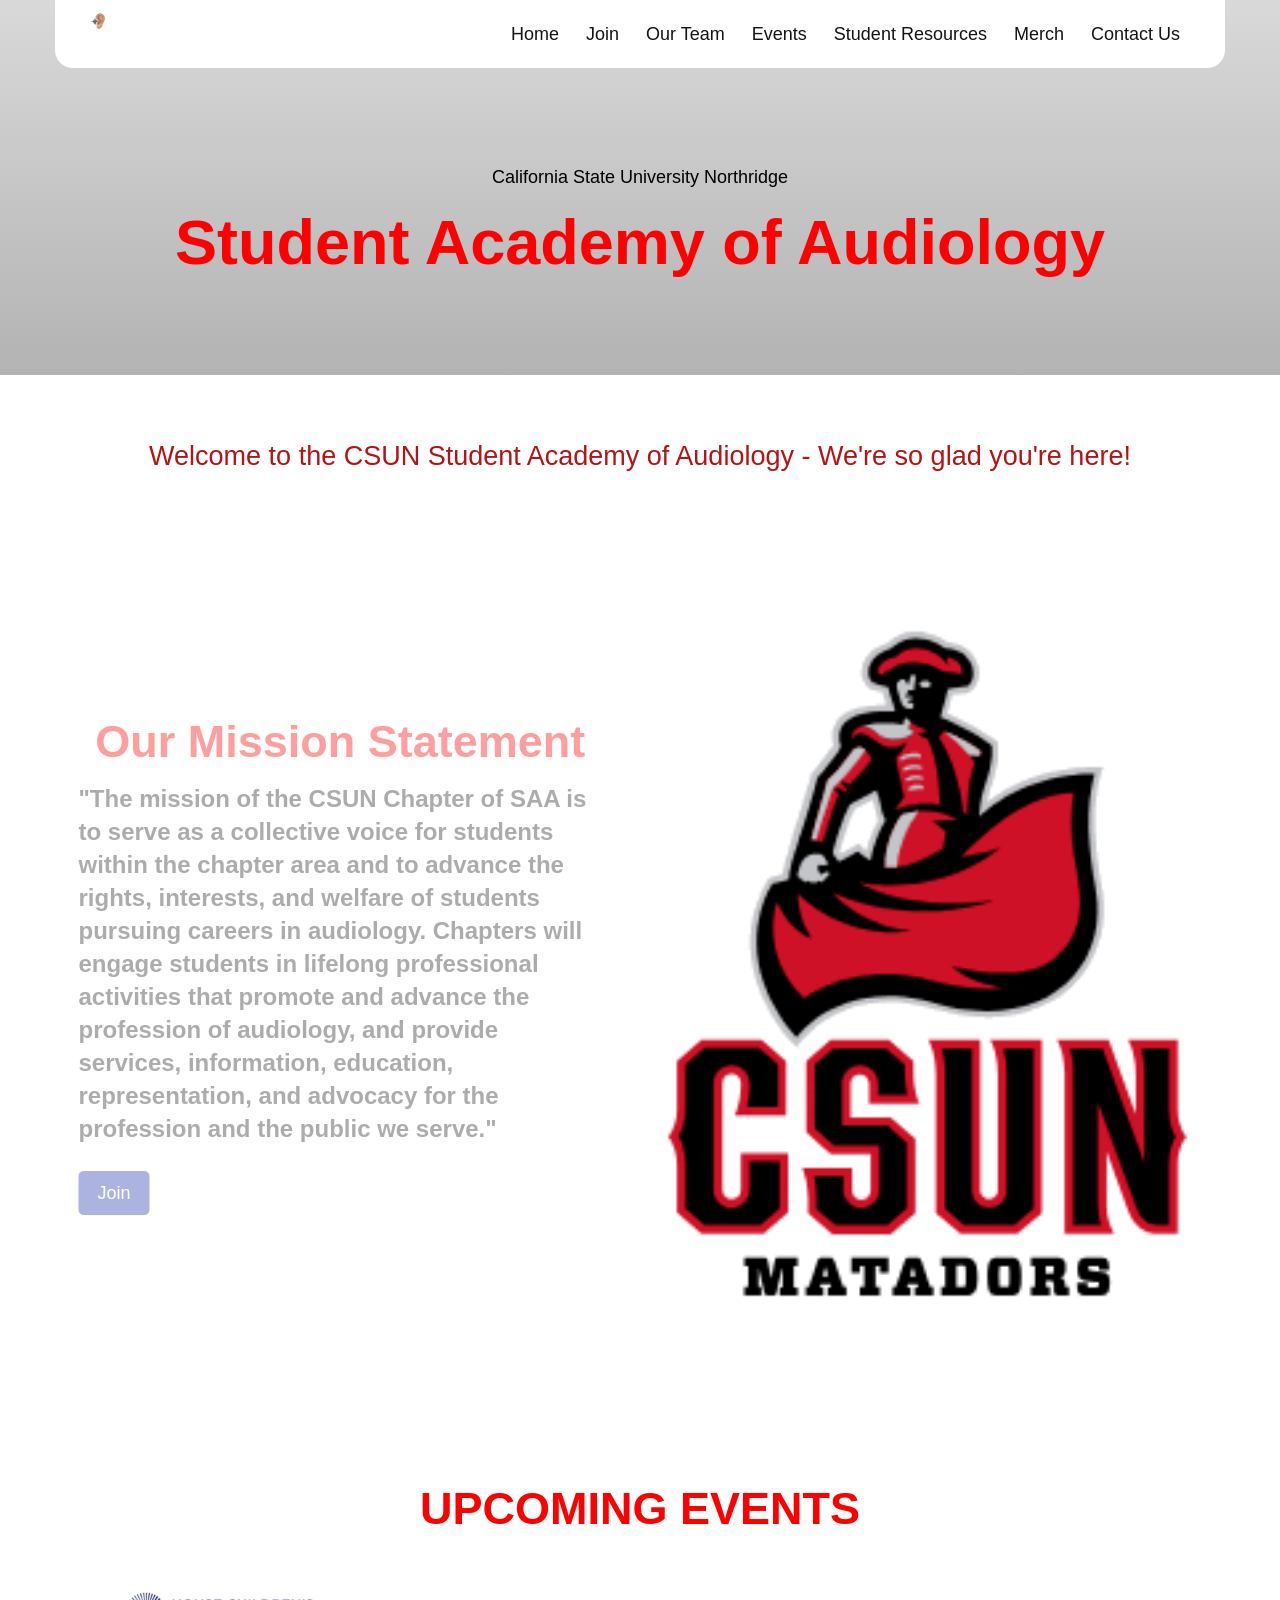
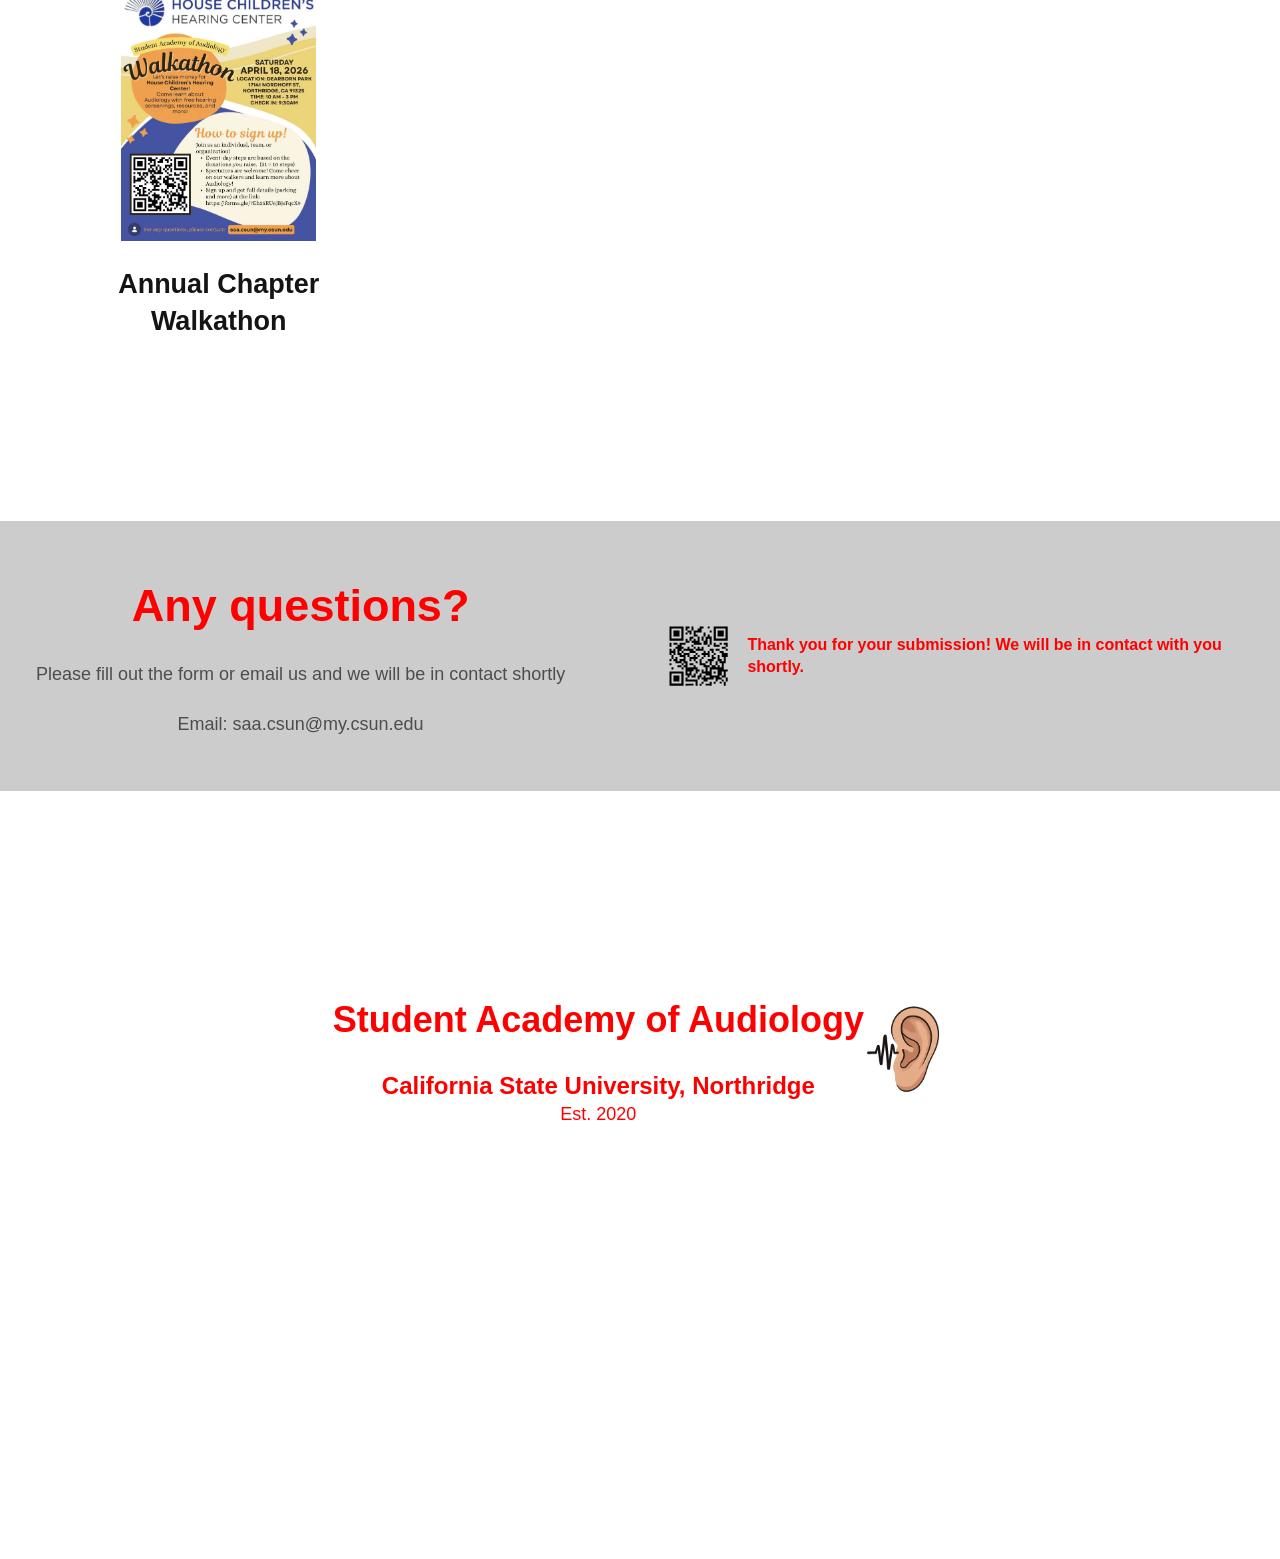
==== commit 5c272949: "Late September Update" ====
--- a/index.html
+++ b/index.html
@@ -1,4 +1,4 @@
-<!DOCTYPE html><html lang="en" data-ws-project="a33afdcb-465e-4ca9-946e-ee96a7d39778" data-ws-version="1584" data-ws-last-published="2026-08-27T17:56:38.977Z"><head><link rel="stylesheet" type="text/css" href="/assets/static/app_generated_index-6937cd5a.DIjV2-Ib.css"><meta charSet="UTF-8"/><meta name="viewport" content="width=device-width,initial-scale=1"/><meta property="og:url" content="https://url/"/><meta property="og:title" content="Home | CSUN SAA"/><meta property="og:type" content="website"/><meta name="description" content="Welcome to the CSUN Student Academy of Audiology - We’re so glad you’re here!"/><meta property="og:description" content="Welcome to the CSUN Student Academy of Audiology - We’re so glad you’re here!"/><title>Home | CSUN SAA</title></head><body class="w-body"><div class="w-box"><div style="display:contents"><div style="display:contents"><div class="w-html-embed"><style>
+<!DOCTYPE html><html lang="en" data-ws-project="a33afdcb-465e-4ca9-946e-ee96a7d39778" data-ws-version="1875" data-ws-last-published="2026-09-25T22:32:57.664Z"><head><link rel="stylesheet" type="text/css" href="/assets/static/app_generated_index-6937cd5a.CK5sQz-i.css"><meta charSet="UTF-8"/><meta name="viewport" content="width=device-width,initial-scale=1"/><meta property="og:url" content="https://url/"/><meta property="og:title" content="Home | CSUN SAA"/><meta property="og:type" content="website"/><meta name="description" content="Welcome to the CSUN Student Academy of Audiology - We’re so glad you’re here!"/><meta property="og:description" content="Welcome to the CSUN Student Academy of Audiology - We’re so glad you’re here!"/><title>Home | CSUN SAA</title></head><body class="w-body"><div class="w-box"><div style="display:contents"><div style="display:contents"><div class="w-html-embed"><style>
   /* So we don't need to add a token to every paragraph to remove margin. */
   p {
     margin: 0;
@@ -8,7 +8,7 @@
     /* Make links scroll to their sections smoothly. */
     scroll-behavior: smooth;
   }
-</style></div><header class="w-box c1357293 c9jnjeu c5tmc3l c1ldum37 czr2pxy c155uc7w cry9bxc c1lxiyww c1s46o9r cdczzub c1778y6x cdwd3jx cd8t5wn c3xzas1 c1n6cdq4 c1gut7ra cvyaqlm c5dy17i c1hsfuam c15ucb9y c1ghdqsq c18v2pa2"><a aria-label="Home" class="w-link cxr6j63" href="/#top"><img class="w-image c8ssmtp ca2gqde cfkm5sj c16h18at c14gd3b3" alt="" sizes="(min-width: 1280px) 50vw, 100vw" srcSet="/assets/csunsaa_Logo_fji2Rpyq-Peks2na9X4Ho.png 384w, /assets/csunsaa_Logo_fji2Rpyq-Peks2na9X4Ho.png 640w, /assets/csunsaa_Logo_fji2Rpyq-Peks2na9X4Ho.png 750w, /assets/csunsaa_Logo_fji2Rpyq-Peks2na9X4Ho.png 828w, /assets/csunsaa_Logo_fji2Rpyq-Peks2na9X4Ho.png 1080w, /assets/csunsaa_Logo_fji2Rpyq-Peks2na9X4Ho.png 1200w, /assets/csunsaa_Logo_fji2Rpyq-Peks2na9X4Ho.png 1920w, /assets/csunsaa_Logo_fji2Rpyq-Peks2na9X4Ho.png 2048w, /assets/csunsaa_Logo_fji2Rpyq-Peks2na9X4Ho.png 3840w" src="/assets/csunsaa_Logo_fji2Rpyq-Peks2na9X4Ho.png" decoding="async" loading="lazy"/></a><nav aria-label="main" class="w-box cc3dq2t"><div style="display:contents"><div style="display:contents"><ul class="w-list c34dwh1 cry9bxc c1md20bl c1e892th c1y6imu0 c1cn3fw9 c174sw29 c1rstvfo c10x096o"><li class="w-list-item"><a class="w-link c1gzz968 csru8nn c1e9wxra c1c9nyn co9inq6 c18nx7en c13zjl4p ch11gwv c1md20bl c1e892th c1qyy4dh ct02u4h c1e7helk c1l0vha7 csyy8v5 c1bc2i7x c17r8x7j c135vpv5 c1knsirz cl60rel czukzo6 cius7jj c12mjb61" href="/#top">Home</a></li><li class="w-list-item"><a class="w-link c1gzz968 csru8nn c1e9wxra c1c9nyn co9inq6 c18nx7en c13zjl4p ch11gwv c1md20bl c1e892th c1qyy4dh ct02u4h c1e7helk c1l0vha7 csyy8v5 c1bc2i7x c17r8x7j c135vpv5 c1knsirz cl60rel czukzo6 cius7jj c12mjb61 c13madgv" href="/our-team">Our Team</a></li><li class="w-list-item"><a class="w-link c1gzz968 csru8nn c1e9wxra c1c9nyn co9inq6 c18nx7en c13zjl4p ch11gwv c1md20bl c1e892th c1qyy4dh ct02u4h c1e7helk c1l0vha7 csyy8v5 c1bc2i7x c17r8x7j c135vpv5 c1knsirz cl60rel czukzo6 cius7jj c12mjb61" href="/events">Events</a></li><li class="w-list-item"><a class="w-link c1gzz968 csru8nn c1e9wxra c1c9nyn co9inq6 c18nx7en c13zjl4p ch11gwv c1md20bl c1e892th c1qyy4dh ct02u4h c1e7helk c1l0vha7 csyy8v5 c1bc2i7x c17r8x7j c135vpv5 c1knsirz cl60rel czukzo6 cius7jj c12mjb61 c13madgv" href="/student-resources">Student Resources</a></li><li class="w-list-item"><a class="w-link c1gzz968 csru8nn c1e9wxra c1c9nyn co9inq6 c18nx7en c13zjl4p ch11gwv c1md20bl c1e892th c1qyy4dh ct02u4h c1e7helk c1l0vha7 csyy8v5 c1bc2i7x c17r8x7j c135vpv5 c1knsirz cl60rel czukzo6 cius7jj c12mjb61" href="/merch">Merch</a></li><li class="w-list-item"><a class="w-link c1gzz968 csru8nn c1e9wxra c1c9nyn co9inq6 c18nx7en c13zjl4p ch11gwv c1md20bl c1e892th c1qyy4dh ct02u4h c1e7helk c1l0vha7 csyy8v5 c1bc2i7x c17r8x7j c135vpv5 c1knsirz cl60rel czukzo6 cius7jj c12mjb61 c13madgv" href="/contact">Contact Us<br/></a></li></ul></div></div></nav><div style="display:contents"><div style="display:contents"><button type="button" aria-label="Open mobile menu" class="w-button c1uz1hxp c188j2zq ccfzz03 cub2gss cgcvr98 c1xjllne c135vpv5 c1qom380 cwvpjlf c1qyy4dh ct02u4h c1md20bl c1e892th c1hz2opz c1c9nyn co9inq6 c18nx7en c13zjl4p c1xty5yn c1g1x4wk cfi3f24 c9x99qz cl60rel czukzo6 cb06ied c149s0mc" aria-haspopup="dialog" aria-expanded="false" aria-controls="radix-:Rsm:" data-state="closed"><div class="w-html-embed"><svg xmlns="http://www.w3.org/2000/svg" viewBox="0 0 22 22" fill="currentColor" width="100%" height="100%" style="display: block;"><path fill-rule="evenodd" d="M2 5.998a.75.75 0 0 1 .75-.75h16.5a.75.75 0 0 1 0 1.5H2.75a.75.75 0 0 1-.75-.75Zm0 5.5a.75.75 0 0 1 .75-.75h16.5a.75.75 0 0 1 0 1.5H2.75a.75.75 0 0 1-.75-.75Zm0 5.5a.75.75 0 0 1 .75-.75h16.5a.75.75 0 0 1 0 1.5H2.75a.75.75 0 0 1-.75-.75Z" clip-rule="evenodd"/></svg></div></button></div></div></header></div></div><main class="w-box"><section id="top" class="w-box c111nh0g c1mzb2kd cf0o5wm cnu4kgu c1yb3n9o cbrrmm8 cuo9dm5 c5egcmi cjucu4u c1qpg1g9 c150vpwe c22g687 c1xzir7e"><div class="w-box c1357293 c9jnjeu c5tmc3l c1ldum37 czr2pxy c155uc7w cry9bxc c1lfjoq7 c1s46o9r cdczzub c1778y6x"><div class="w-box cry9bxc c1lfjoq7 c1md20bl c1e892th"><p class="w-paragraph c1qpg1g9 c1qom380">California State University Northridge</p><h1 data-ws-tag="h1" class="w-heading c11nr3ex c11dowh9 c32myit cwrra4i c1r07xsf c1xyv0ep c1qom380 c1dhz37v">Student Academy of Audiology</h1></div></div></section><section class="w-box c12pnaty cnsu5yn cgokyrd"><div class="w-box c1357293 c9jnjeu c5tmc3l c1ldum37 czr2pxy c155uc7w cry9bxc c1lfjoq7 c1s46o9r cdczzub c1qyy4dh c1wt8a7g"><h2 class="w-heading cuoke4w cy1haag c32myit cwrra4i c18xe9hr c1qom380">Welcome to the CSUN Student Academy of Audiology - We&#x27;re so glad you&#x27;re here!</h2></div></section><section id="about" class="w-box cna0hdz c1mzb2kd"><div class="w-box c1357293 c9jnjeu c5tmc3l c1ldum37 czr2pxy c155uc7w copqmak c1lfjoq7 cagnu3y cm8ogiu c1qyy4dh c1f64byh cx6c9kw c174sw29"><div data-ani-progress="slide-right" class="w-box cry9bxc c1lfjoq7 c10zkoym ct8c5y2 c16xs6ny c1wt8a7g"><div class="w-box cry9bxc c1lfjoq7 c1md20bl c1e892th"><h2 class="w-heading c1dxq9cf c11dowh9 c32myit cwrra4i c1r07xsf c1qom380">Our Mission Statement</h2><p class="w-paragraph c11dowh9 cpull2p ctqb5na">&quot;The mission of the CSUN Chapter of SAA is to serve as a collective voice for students within the chapter area and to advance the rights, interests, and welfare of students pursuing careers in audiology. Chapters will engage students in lifelong professional activities that promote and advance the profession of audiology, and provide services, information, education, representation, and advocacy for the profession and the public we serve.&quot;</p></div><a class="w-link c1uz1hxp c188j2zq c13b531o c1my01bv c14z1eqr c1ktl1y1 cr8yqfm c1ufwdzl c5blvcv cml0h3f c135vpv5 c1qom380 csru8nn c1qyy4dh ct02u4h c1md20bl c1e892th c1hz2opz c1c9nyn co9inq6 c18nx7en c13zjl4p c5m8ase clv8gve c57idyp cfi3f24 cl60rel czukzo6 cb06ied" href="#">Join</a></div><img class="w-image cjj93sn" alt="" sizes="(min-width: 1280px) 50vw, 100vw" srcSet="/assets/csunsaa_Matadors_grTx7_oyYCf0d_w213Sw1.png 384w, /assets/csunsaa_Matadors_grTx7_oyYCf0d_w213Sw1.png 640w, /assets/csunsaa_Matadors_grTx7_oyYCf0d_w213Sw1.png 750w, /assets/csunsaa_Matadors_grTx7_oyYCf0d_w213Sw1.png 828w, /assets/csunsaa_Matadors_grTx7_oyYCf0d_w213Sw1.png 1080w, /assets/csunsaa_Matadors_grTx7_oyYCf0d_w213Sw1.png 1200w, /assets/csunsaa_Matadors_grTx7_oyYCf0d_w213Sw1.png 1920w, /assets/csunsaa_Matadors_grTx7_oyYCf0d_w213Sw1.png 2048w, /assets/csunsaa_Matadors_grTx7_oyYCf0d_w213Sw1.png 3840w" src="/assets/csunsaa_Matadors_grTx7_oyYCf0d_w213Sw1.png" decoding="async" loading="lazy"/></div></section><section id="services" class="w-box cna0hdz c1mzb2kd"><div class="w-box c1357293 c9jnjeu c5tmc3l c1ldum37 czr2pxy c155uc7w cry9bxc c1lfjoq7 c1s46o9r cdczzub c1778y6x"><div class="w-box cry9bxc ct02u4h c1qyy4dh c1z0l37u c1ml0hr7 czr2pxy c1fhkm63 clv8gve c1y4fwd4"><h2 class="w-heading c1dxq9cf c11dowh9 c32myit cwrra4i c1r07xsf c1rl8f0k c1qom380 c1fhkm63 clv8gve c1dhz37v">UPCOMING EVENTS</h2></div><div data-ani-children="true" data-ani-progress="slide-up" class="w-box cihs1qd c10zkoym ct8c5y2 c1warb6e c1qyy4dh ct02u4h cx6c9kw c174sw29 cvf6exy"><div class="w-box cry9bxc c1lfjoq7 c1wt8a7g c1z0l37u c1ml0hr7 c1gut7ra cvyaqlm c1wn9gbn ckhl5v6 c1af7urd c1qyy4dh ceud8o c18knjwi"><div class="w-box cry9bxc c1lfjoq7"><img class="w-image" alt="" sizes="(min-width: 1280px) 50vw, 100vw" srcSet="/assets/csunsaa_walkathon_F8B8vP4OZECc6rz5kVvhb.png 384w, /assets/csunsaa_walkathon_F8B8vP4OZECc6rz5kVvhb.png 640w, /assets/csunsaa_walkathon_F8B8vP4OZECc6rz5kVvhb.png 750w, /assets/csunsaa_walkathon_F8B8vP4OZECc6rz5kVvhb.png 828w, /assets/csunsaa_walkathon_F8B8vP4OZECc6rz5kVvhb.png 1080w, /assets/csunsaa_walkathon_F8B8vP4OZECc6rz5kVvhb.png 1200w, /assets/csunsaa_walkathon_F8B8vP4OZECc6rz5kVvhb.png 1920w, /assets/csunsaa_walkathon_F8B8vP4OZECc6rz5kVvhb.png 2048w, /assets/csunsaa_walkathon_F8B8vP4OZECc6rz5kVvhb.png 3840w" src="/assets/csunsaa_walkathon_F8B8vP4OZECc6rz5kVvhb.png" decoding="async" loading="lazy"/></div><div class="w-box cry9bxc c1lfjoq7 c1md20bl c1e892th"><h3 class="w-heading cuoke4w c11dowh9 c32myit cwrra4i c1gzz968 c5m8ase clv8gve c1qom380">Annual Chapter Walkathon</h3></div></div></div></div></section><section class="w-box cna0hdz c1mzb2kd"><div class="w-box c1jzkxpo c13qqaub c5tmc3l c1ldum37 czr2pxy c10mt0ot copqmak c1lfjoq7 cagnu3y cm8ogiu c1qyy4dh c1f64byh ct02u4h c1iud1jn cjkmspl c7b934g cpv5afe cx6c9kw c13vvg1g"><div class="w-box cry9bxc c1lfjoq7 c1s46o9r cdczzub c16xs6ny c1wt8a7g"><div class="w-box cry9bxc c1lfjoq7 c10zkoym ct8c5y2"><h2 class="w-heading c1dxq9cf ckjkq46 c32myit cwrra4i c1r07xsf c1qom380">Any questions?</h2><p class="w-paragraph">Please fill out the form or email us and we will be in contact shortly</p><p class="w-paragraph c1qom380">Email: saa.csun@my.csun.edu</p></div></div><div data-ani-progress="slide-right" class="w-box c18q41w5 c12sm2j2 cry9bxc cc1qqvk ca8mi09 c1u5ogk c19r1a35 c1qyy4dh ct02u4h c9sypx0 ckuc2su ch7qzpx c8x4o7e c1b60xtq c1b0nswz"><img class="w-image cvqg00p c1j9gxyt cauqto8 c1qyy4dh ct02u4h" alt="" sizes="(min-width: 1280px) 50vw, 100vw" srcSet="/assets/csunsaa_QuestionsQR_Yigxbkp1mgljqxAj1TZCv.svg 384w, /assets/csunsaa_QuestionsQR_Yigxbkp1mgljqxAj1TZCv.svg 640w, /assets/csunsaa_QuestionsQR_Yigxbkp1mgljqxAj1TZCv.svg 750w, /assets/csunsaa_QuestionsQR_Yigxbkp1mgljqxAj1TZCv.svg 828w, /assets/csunsaa_QuestionsQR_Yigxbkp1mgljqxAj1TZCv.svg 1080w, /assets/csunsaa_QuestionsQR_Yigxbkp1mgljqxAj1TZCv.svg 1200w, /assets/csunsaa_QuestionsQR_Yigxbkp1mgljqxAj1TZCv.svg 1920w, /assets/csunsaa_QuestionsQR_Yigxbkp1mgljqxAj1TZCv.svg 2048w, /assets/csunsaa_QuestionsQR_Yigxbkp1mgljqxAj1TZCv.svg 3840w" src="/assets/csunsaa_QuestionsQR_Yigxbkp1mgljqxAj1TZCv.svg" decoding="async" loading="lazy"/><p class="w-element cx84glk c1r07xsf c1cb3y4c">Thank you for your submission! We will be in contact with you shortly.</p></div></div></section></main><div style="display:contents"><div style="display:contents"><footer class="w-box cna0hdz c1mzb2kd cgokyrd cry9bxc cblpe2z c1qyy4dh ct02u4h c1pr4a8e"><div class="w-element c5m8ase clv8gve c1vbmcdx"><h1 class="w-element c1r07xsf ckjkq46 c1qom380">Student Academy of Audiology</h1><p class="w-element c1r07xsf c1cb3y4c cpull2p c1qom380">California State University, Northridge</p><p class="w-element c1r07xsf cn12ej2 c14r73oo c1qom380">Est. 2020</p></div><img class="w-image c56bvqv" alt="" sizes="(min-width: 1280px) 50vw, 100vw" srcSet="/assets/csunsaa_Logo_fji2Rpyq-Peks2na9X4Ho.png 384w, /assets/csunsaa_Logo_fji2Rpyq-Peks2na9X4Ho.png 640w, /assets/csunsaa_Logo_fji2Rpyq-Peks2na9X4Ho.png 750w, /assets/csunsaa_Logo_fji2Rpyq-Peks2na9X4Ho.png 828w, /assets/csunsaa_Logo_fji2Rpyq-Peks2na9X4Ho.png 1080w, /assets/csunsaa_Logo_fji2Rpyq-Peks2na9X4Ho.png 1200w, /assets/csunsaa_Logo_fji2Rpyq-Peks2na9X4Ho.png 1920w, /assets/csunsaa_Logo_fji2Rpyq-Peks2na9X4Ho.png 2048w, /assets/csunsaa_Logo_fji2Rpyq-Peks2na9X4Ho.png 3840w" src="/assets/csunsaa_Logo_fji2Rpyq-Peks2na9X4Ho.png" decoding="async" loading="lazy"/></footer><div style="display:contents"><div style="display:contents"><div class="w-html-embed"><style>
+</style></div><header class="w-box c1357293 c9jnjeu c5tmc3l c1ldum37 czr2pxy c155uc7w cry9bxc c1lxiyww c1s46o9r cdczzub c1778y6x cdwd3jx cd8t5wn c3xzas1 c1n6cdq4 c1gut7ra cvyaqlm c5dy17i c1hsfuam c15ucb9y c1ghdqsq c18v2pa2"><a aria-label="Home" class="w-link cxr6j63" href="/#top"><img class="w-image c8ssmtp ca2gqde cfkm5sj c16h18at c14gd3b3" alt="" sizes="(min-width: 1280px) 50vw, 100vw" srcSet="/assets/csunsaa_Logo_fji2Rpyq-Peks2na9X4Ho.png 384w, /assets/csunsaa_Logo_fji2Rpyq-Peks2na9X4Ho.png 640w, /assets/csunsaa_Logo_fji2Rpyq-Peks2na9X4Ho.png 750w, /assets/csunsaa_Logo_fji2Rpyq-Peks2na9X4Ho.png 828w, /assets/csunsaa_Logo_fji2Rpyq-Peks2na9X4Ho.png 1080w, /assets/csunsaa_Logo_fji2Rpyq-Peks2na9X4Ho.png 1200w, /assets/csunsaa_Logo_fji2Rpyq-Peks2na9X4Ho.png 1920w, /assets/csunsaa_Logo_fji2Rpyq-Peks2na9X4Ho.png 2048w, /assets/csunsaa_Logo_fji2Rpyq-Peks2na9X4Ho.png 3840w" src="/assets/csunsaa_Logo_fji2Rpyq-Peks2na9X4Ho.png" decoding="async" loading="lazy"/></a><nav aria-label="main" class="w-box cc3dq2t"><div style="display:contents"><div style="display:contents"><ul class="w-list c34dwh1 cry9bxc c1md20bl c1e892th c1y6imu0 c1cn3fw9 c174sw29 c1rstvfo c10x096o"><li class="w-list-item"><a class="w-link c1gzz968 csru8nn c1e9wxra c1c9nyn co9inq6 c18nx7en c13zjl4p ch11gwv c1md20bl c1e892th c1qyy4dh ct02u4h c1e7helk c1l0vha7 csyy8v5 c1bc2i7x c17r8x7j c135vpv5 c1knsirz cl60rel czukzo6 cius7jj c12mjb61" href="/#top">Home</a></li><li class="w-list-item"><a class="w-link c1gzz968 csru8nn c1e9wxra c1c9nyn co9inq6 c18nx7en c13zjl4p ch11gwv c1md20bl c1e892th c1qyy4dh ct02u4h c1e7helk c1l0vha7 csyy8v5 c1bc2i7x c17r8x7j c135vpv5 c1knsirz cl60rel czukzo6 cius7jj c12mjb61" href="/join">Join</a></li><li class="w-list-item"><a class="w-link c1gzz968 csru8nn c1e9wxra c1c9nyn co9inq6 c18nx7en c13zjl4p ch11gwv c1md20bl c1e892th c1qyy4dh ct02u4h c1e7helk c1l0vha7 csyy8v5 c1bc2i7x c17r8x7j c135vpv5 c1knsirz cl60rel czukzo6 cius7jj c12mjb61 c13madgv" href="/our-team">Our Team</a></li><li class="w-list-item"><a class="w-link c1gzz968 csru8nn c1e9wxra c1c9nyn co9inq6 c18nx7en c13zjl4p ch11gwv c1md20bl c1e892th c1qyy4dh ct02u4h c1e7helk c1l0vha7 csyy8v5 c1bc2i7x c17r8x7j c135vpv5 c1knsirz cl60rel czukzo6 cius7jj c12mjb61" href="/events">Events</a></li><li class="w-list-item"><a class="w-link c1gzz968 csru8nn c1e9wxra c1c9nyn co9inq6 c18nx7en c13zjl4p ch11gwv c1md20bl c1e892th c1qyy4dh ct02u4h c1e7helk c1l0vha7 csyy8v5 c1bc2i7x c17r8x7j c135vpv5 c1knsirz cl60rel czukzo6 cius7jj c12mjb61 c13madgv" href="/student-resources">Student Resources</a></li><li class="w-list-item"><a class="w-link c1gzz968 csru8nn c1e9wxra c1c9nyn co9inq6 c18nx7en c13zjl4p ch11gwv c1md20bl c1e892th c1qyy4dh ct02u4h c1e7helk c1l0vha7 csyy8v5 c1bc2i7x c17r8x7j c135vpv5 c1knsirz cl60rel czukzo6 cius7jj c12mjb61" href="/merch">Merch</a></li><li class="w-list-item"><a class="w-link c1gzz968 csru8nn c1e9wxra c1c9nyn co9inq6 c18nx7en c13zjl4p ch11gwv c1md20bl c1e892th c1qyy4dh ct02u4h c1e7helk c1l0vha7 csyy8v5 c1bc2i7x c17r8x7j c135vpv5 c1knsirz cl60rel czukzo6 cius7jj c12mjb61 c13madgv" href="/contact">Contact Us<br/></a></li></ul></div></div></nav><div style="display:contents"><div style="display:contents"><button type="button" aria-label="Open mobile menu" class="w-button c1uz1hxp c188j2zq ccfzz03 cub2gss cgcvr98 c1xjllne c135vpv5 c1qom380 cwvpjlf c1qyy4dh ct02u4h c1md20bl c1e892th c1hz2opz c1c9nyn co9inq6 c18nx7en c13zjl4p c1xty5yn c1g1x4wk cfi3f24 c9x99qz cl60rel czukzo6 cb06ied c149s0mc" aria-haspopup="dialog" aria-expanded="false" aria-controls="radix-:Rsm:" data-state="closed"><div class="w-html-embed"><svg xmlns="http://www.w3.org/2000/svg" viewBox="0 0 22 22" fill="currentColor" width="100%" height="100%" style="display: block;"><path fill-rule="evenodd" d="M2 5.998a.75.75 0 0 1 .75-.75h16.5a.75.75 0 0 1 0 1.5H2.75a.75.75 0 0 1-.75-.75Zm0 5.5a.75.75 0 0 1 .75-.75h16.5a.75.75 0 0 1 0 1.5H2.75a.75.75 0 0 1-.75-.75Zm0 5.5a.75.75 0 0 1 .75-.75h16.5a.75.75 0 0 1 0 1.5H2.75a.75.75 0 0 1-.75-.75Z" clip-rule="evenodd"/></svg></div></button></div></div></header></div></div><main class="w-box"><section id="top" class="w-box c111nh0g c1mzb2kd cf0o5wm cnu4kgu c1yb3n9o cbrrmm8 cuo9dm5 c5egcmi cjucu4u c1qpg1g9 c150vpwe c22g687 c1xzir7e"><div class="w-box c1357293 c9jnjeu c5tmc3l c1ldum37 czr2pxy c155uc7w cry9bxc c1lfjoq7 c1s46o9r cdczzub c1778y6x"><div class="w-box cry9bxc c1lfjoq7 c1md20bl c1e892th"><p class="w-paragraph c1qpg1g9 c1qom380">California State University Northridge</p><h1 data-ws-tag="h1" class="w-heading c11nr3ex c11dowh9 c32myit cwrra4i c1r07xsf c1xyv0ep c1qom380 c1dhz37v">Student Academy of Audiology</h1></div></div></section><section class="w-box c12pnaty cnsu5yn cgokyrd"><div class="w-box c1357293 c9jnjeu c5tmc3l c1ldum37 czr2pxy c155uc7w cry9bxc c1lfjoq7 c1s46o9r cdczzub c1qyy4dh c1wt8a7g"><h2 class="w-heading cuoke4w cy1haag c32myit cwrra4i c18xe9hr c1qom380">Welcome to the CSUN Student Academy of Audiology - We&#x27;re so glad you&#x27;re here!</h2></div></section><section id="about" class="w-box cna0hdz c1mzb2kd"><div class="w-box c1357293 c9jnjeu c5tmc3l c1ldum37 czr2pxy c155uc7w copqmak c1lfjoq7 cagnu3y cm8ogiu c1qyy4dh c1f64byh cx6c9kw c174sw29"><div data-ani-progress="slide-right" class="w-box cry9bxc c1lfjoq7 c10zkoym ct8c5y2 c16xs6ny c1wt8a7g"><div class="w-box cry9bxc c1lfjoq7 c1md20bl c1e892th"><h2 class="w-heading c1dxq9cf c11dowh9 c32myit cwrra4i c1r07xsf c1qom380">Our Mission Statement</h2><p class="w-paragraph c11dowh9 cpull2p ctqb5na">&quot;The mission of the CSUN Chapter of SAA is to serve as a collective voice for students within the chapter area and to advance the rights, interests, and welfare of students pursuing careers in audiology. Chapters will engage students in lifelong professional activities that promote and advance the profession of audiology, and provide services, information, education, representation, and advocacy for the profession and the public we serve.&quot;</p></div><a class="w-link c1uz1hxp c188j2zq c13b531o c1my01bv c14z1eqr c1ktl1y1 cr8yqfm c1ufwdzl c5blvcv cml0h3f c135vpv5 c1qom380 csru8nn c1qyy4dh ct02u4h c1md20bl c1e892th c1hz2opz c1c9nyn co9inq6 c18nx7en c13zjl4p c5m8ase clv8gve c57idyp cfi3f24 cl60rel czukzo6 cb06ied" href="/join#top">Join</a></div><img class="w-image cjj93sn" alt="" sizes="(min-width: 1280px) 50vw, 100vw" srcSet="/assets/csunsaa_Matadors_grTx7_oyYCf0d_w213Sw1.png 384w, /assets/csunsaa_Matadors_grTx7_oyYCf0d_w213Sw1.png 640w, /assets/csunsaa_Matadors_grTx7_oyYCf0d_w213Sw1.png 750w, /assets/csunsaa_Matadors_grTx7_oyYCf0d_w213Sw1.png 828w, /assets/csunsaa_Matadors_grTx7_oyYCf0d_w213Sw1.png 1080w, /assets/csunsaa_Matadors_grTx7_oyYCf0d_w213Sw1.png 1200w, /assets/csunsaa_Matadors_grTx7_oyYCf0d_w213Sw1.png 1920w, /assets/csunsaa_Matadors_grTx7_oyYCf0d_w213Sw1.png 2048w, /assets/csunsaa_Matadors_grTx7_oyYCf0d_w213Sw1.png 3840w" src="/assets/csunsaa_Matadors_grTx7_oyYCf0d_w213Sw1.png" decoding="async" loading="lazy"/></div></section><section id="services" class="w-box cna0hdz c1mzb2kd"><div class="w-box c1357293 c9jnjeu c5tmc3l c1ldum37 czr2pxy c155uc7w cry9bxc c1lfjoq7 c1s46o9r cdczzub c1778y6x"><div class="w-box cry9bxc ct02u4h c1qyy4dh c1z0l37u c1ml0hr7 czr2pxy c1fhkm63 clv8gve c1y4fwd4"><h2 class="w-heading c1dxq9cf c11dowh9 c32myit cwrra4i c1r07xsf c1rl8f0k c1qom380 c1fhkm63 clv8gve c1dhz37v">UPCOMING EVENTS</h2></div><div data-ani-children="true" data-ani-progress="slide-up" class="w-box cihs1qd c10zkoym ct8c5y2 c1warb6e c1qyy4dh ct02u4h cx6c9kw c174sw29 cvf6exy"><div class="w-box cry9bxc c1lfjoq7 c1wt8a7g c1z0l37u c1ml0hr7 c1gut7ra cvyaqlm c1wn9gbn ckhl5v6 c1af7urd c1qyy4dh ceud8o c18knjwi"><div class="w-box cry9bxc c1lfjoq7"><img class="w-image" alt="" sizes="(min-width: 1280px) 50vw, 100vw" srcSet="/assets/csunsaa_walkathon_F8B8vP4OZECc6rz5kVvhb.png 384w, /assets/csunsaa_walkathon_F8B8vP4OZECc6rz5kVvhb.png 640w, /assets/csunsaa_walkathon_F8B8vP4OZECc6rz5kVvhb.png 750w, /assets/csunsaa_walkathon_F8B8vP4OZECc6rz5kVvhb.png 828w, /assets/csunsaa_walkathon_F8B8vP4OZECc6rz5kVvhb.png 1080w, /assets/csunsaa_walkathon_F8B8vP4OZECc6rz5kVvhb.png 1200w, /assets/csunsaa_walkathon_F8B8vP4OZECc6rz5kVvhb.png 1920w, /assets/csunsaa_walkathon_F8B8vP4OZECc6rz5kVvhb.png 2048w, /assets/csunsaa_walkathon_F8B8vP4OZECc6rz5kVvhb.png 3840w" src="/assets/csunsaa_walkathon_F8B8vP4OZECc6rz5kVvhb.png" decoding="async" loading="lazy"/></div><div class="w-box cry9bxc c1lfjoq7 c1md20bl c1e892th"><h3 class="w-heading cuoke4w c11dowh9 c32myit cwrra4i c1gzz968 c5m8ase clv8gve c1qom380">Annual Chapter Walkathon</h3></div></div></div></div></section><section class="w-box cna0hdz c1mzb2kd"><div class="w-box c1jzkxpo c13qqaub c5tmc3l c1ldum37 czr2pxy c10mt0ot copqmak c1lfjoq7 cagnu3y cm8ogiu c1qyy4dh c1f64byh ct02u4h c1iud1jn cjkmspl c7b934g cpv5afe cx6c9kw c13vvg1g"><div class="w-box cry9bxc c1lfjoq7 c1s46o9r cdczzub c16xs6ny c1wt8a7g"><div class="w-box cry9bxc c1lfjoq7 c10zkoym ct8c5y2"><h2 class="w-heading c1dxq9cf ckjkq46 c32myit cwrra4i c1r07xsf c1qom380">Any questions?</h2><p class="w-paragraph">Please fill out the form or email us and we will be in contact shortly</p><p class="w-paragraph c1qom380">Email: saa.csun@my.csun.edu</p></div></div><div data-ani-progress="slide-right" class="w-box c18q41w5 c12sm2j2 cry9bxc cc1qqvk ca8mi09 c1u5ogk c19r1a35 c1qyy4dh ct02u4h c9sypx0 ckuc2su ch7qzpx c8x4o7e c1b60xtq c1b0nswz"><img class="w-image cvqg00p c1j9gxyt cauqto8 c1qyy4dh ct02u4h" alt="" sizes="(min-width: 1280px) 50vw, 100vw" srcSet="/assets/csunsaa_QuestionsQR_Yigxbkp1mgljqxAj1TZCv.svg 384w, /assets/csunsaa_QuestionsQR_Yigxbkp1mgljqxAj1TZCv.svg 640w, /assets/csunsaa_QuestionsQR_Yigxbkp1mgljqxAj1TZCv.svg 750w, /assets/csunsaa_QuestionsQR_Yigxbkp1mgljqxAj1TZCv.svg 828w, /assets/csunsaa_QuestionsQR_Yigxbkp1mgljqxAj1TZCv.svg 1080w, /assets/csunsaa_QuestionsQR_Yigxbkp1mgljqxAj1TZCv.svg 1200w, /assets/csunsaa_QuestionsQR_Yigxbkp1mgljqxAj1TZCv.svg 1920w, /assets/csunsaa_QuestionsQR_Yigxbkp1mgljqxAj1TZCv.svg 2048w, /assets/csunsaa_QuestionsQR_Yigxbkp1mgljqxAj1TZCv.svg 3840w" src="/assets/csunsaa_QuestionsQR_Yigxbkp1mgljqxAj1TZCv.svg" decoding="async" loading="lazy"/><p class="w-element cx84glk c1r07xsf c1cb3y4c">Thank you for your submission! We will be in contact with you shortly.</p></div></div></section></main><div style="display:contents"><div style="display:contents"><footer class="w-box cna0hdz c1mzb2kd cgokyrd cry9bxc cblpe2z c1qyy4dh ct02u4h c1pr4a8e"><div class="w-element c5m8ase clv8gve c1vbmcdx"><h1 class="w-element c1r07xsf ckjkq46 c1qom380">Student Academy of Audiology</h1><p class="w-element c1r07xsf c1cb3y4c cpull2p c1qom380">California State University, Northridge</p><p class="w-element c1r07xsf cn12ej2 c14r73oo c1qom380">Est. 2020</p></div><img class="w-image c56bvqv" alt="" sizes="(min-width: 1280px) 50vw, 100vw" srcSet="/assets/csunsaa_Logo_fji2Rpyq-Peks2na9X4Ho.png 384w, /assets/csunsaa_Logo_fji2Rpyq-Peks2na9X4Ho.png 640w, /assets/csunsaa_Logo_fji2Rpyq-Peks2na9X4Ho.png 750w, /assets/csunsaa_Logo_fji2Rpyq-Peks2na9X4Ho.png 828w, /assets/csunsaa_Logo_fji2Rpyq-Peks2na9X4Ho.png 1080w, /assets/csunsaa_Logo_fji2Rpyq-Peks2na9X4Ho.png 1200w, /assets/csunsaa_Logo_fji2Rpyq-Peks2na9X4Ho.png 1920w, /assets/csunsaa_Logo_fji2Rpyq-Peks2na9X4Ho.png 2048w, /assets/csunsaa_Logo_fji2Rpyq-Peks2na9X4Ho.png 3840w" src="/assets/csunsaa_Logo_fji2Rpyq-Peks2na9X4Ho.png" decoding="async" loading="lazy"/></footer><div style="display:contents"><div style="display:contents"><div class="w-html-embed"><style>
 :root {
   --ani-duration: var(--duration-default, .2s);
   --ani-delay: 0s;
@@ -45,4 +45,4 @@
 @keyframes expandUp{from{height:var(--newHeight)}
 to{height:0}}[data-ani='expand'],[data-ani='expand'][data-state='open'],[data-ani='expand'].in{--newHeight:var(--custom-height,var(--radix-accordion-content-height,var(--radix-collapsible-content-height,100%)));overflow:hidden;opacity:1}[data-ani-children][data-ani='expand']>.in,[data-ani='expand']:where(.in:not([data-state]),[data-state$='open'],[data-state='active']){animation:expandDown var(--ani-duration)var(--ani-easing)}[data-ani-children][data-ani='expand']>.out,[data-ani='expand']:where(.out:not([data-state]),[data-state='closed'],[data-state='inactive']){animation:expandUp var(--ani-duration)var(--ani-easing)}
 @media(prefers-reduced-motion:reduce){[data-ani]:not([data-ani-children]),[data-ani-progress]:not([data-ani-children]),[data-ani-children]>*{opacity:1;transform:none;animation:none;rotate:none;scale:none;translate:none}}
-</style></div></div></div></div></div></div><script id="vike_pageContext" type="application/json">{"_urlRewrite":null,"pageId":"/pages/index","routeParams":{},"data":{"url":"https://url/","system":{"params":{},"search":{},"origin":"https://url","pathname":"/"},"resources":{},"pageMeta":{"title":"Home | CSUN SAA","description":"Welcome to the CSUN Student Academy of Audiology - We’re so glad you’re here!","excludePageFromSearch":false,"language":"!undefined","socialImageAssetName":"!undefined","socialImageUrl":"!undefined","status":"!undefined","redirect":"!undefined","content":"!undefined","custom":[]}}}</script><script id="vike_globalContext" type="application/json">{}</script><script src="/assets/entries/entry-server-routing.B0FmJarg.js" type="module" async></script><link rel="modulepreload" href="/assets/entries/pages_index.B4hJzN82.js" as="script" type="text/javascript"><link rel="modulepreload" href="/assets/chunks/chunk-DSlj0mYJ.js" as="script" type="text/javascript"></body></html>+</style></div></div></div></div></div></div><script id="vike_pageContext" type="application/json">{"_urlRewrite":null,"pageId":"/pages/index","routeParams":{},"data":{"url":"https://url/","system":{"params":{},"search":{},"origin":"https://url","pathname":"/"},"resources":{},"pageMeta":{"title":"Home | CSUN SAA","description":"Welcome to the CSUN Student Academy of Audiology - We’re so glad you’re here!","excludePageFromSearch":false,"language":"!undefined","socialImageAssetName":"!undefined","socialImageUrl":"!undefined","status":"!undefined","redirect":"!undefined","content":"!undefined","custom":[]}}}</script><script id="vike_globalContext" type="application/json">{}</script><script src="/assets/entries/entry-server-routing.D3LKyZpf.js" type="module" async></script><link rel="modulepreload" href="/assets/entries/pages_index.DOW6qhMD.js" as="script" type="text/javascript"><link rel="modulepreload" href="/assets/chunks/chunk-C7ebDKfX.js" as="script" type="text/javascript"></body></html>
--- a/assets/static/app_generated_index-6937cd5a.CK5sQz-i.css
+++ b/assets/static/app_generated_index-6937cd5a.CK5sQz-i.css
@@ -0,0 +1 @@
+@layer presets{:root{display:grid;min-height:100%;grid-template-rows:auto;grid-template-columns:1fr;font-family:Arial,Roboto,sans-serif;font-size:16px;line-height:1.2;white-space:pre-wrap;white-space-collapse:preserve}a.w-element{box-sizing:border-box}body.w-element{box-sizing:border-box;-webkit-font-smoothing:antialiased;-moz-osx-font-smoothing:grayscale;margin:0}div.w-element,h1.w-element,p.w-element{box-sizing:border-box}body.w-body{box-sizing:border-box;-webkit-font-smoothing:antialiased;-moz-osx-font-smoothing:grayscale;margin:0}div.w-html-embed{display:contents;white-space:normal;white-space-collapse:collapse}button.w-button{font-family:inherit;font-size:100%;line-height:1.15;box-sizing:border-box;border-top-style:solid;border-right-style:solid;border-bottom-style:solid;border-left-style:solid;text-transform:none;margin:0}div.w-dialog-overlay,div.w-dialog-content{box-sizing:border-box}button.w-close-button{background-color:transparent;background-image:none;font-family:inherit;font-size:100%;line-height:1.15;box-sizing:border-box;text-transform:none;border:0px solid rgb(226 232 240 / 1);margin:0;padding:0}div.w-box{box-sizing:border-box}footer.w-box{box-sizing:border-box}header.w-box{box-sizing:border-box}main.w-box{box-sizing:border-box}nav.w-box{box-sizing:border-box}section.w-box{box-sizing:border-box}h1.w-heading,h2.w-heading,h3.w-heading,p.w-paragraph{box-sizing:border-box}ul.w-list{box-sizing:border-box;margin-top:0;margin-bottom:10px;padding-left:40px}li.w-list-item{box-sizing:border-box}a.w-link{box-sizing:border-box;display:inline-block}img.w-image{box-sizing:border-box;max-width:100%;display:block;height:auto}div.w-collapsible,div.w-collapsible-content{box-sizing:border-box}}@media all{:root{--font-lineheight-00: .95;--font-lineheight-0: 1.1;--font-lineheight-1: 1.25;--font-lineheight-2: 1.375;--font-lineheight-3: 1.5;--font-lineheight-4: 1.75;--font-lineheight-5: 2;--font-letterspacing-0: -.05em;--font-letterspacing-1: .025em;--font-letterspacing-2: .05em;--font-letterspacing-3: .075em;--font-letterspacing-4: .15em;--font-letterspacing-5: .5em;--font-letterspacing-6: .75em;--font-letterspacing-7: 1em;--font-size-00: .5rem;--font-size-0: .75rem;--font-size-1: 1rem;--font-size-2: 1.1rem;--font-size-3: 1.25rem;--font-size-4: 1.5rem;--font-size-5: 2rem;--font-size-6: 2.5rem;--font-size-7: 3rem;--font-size-8: 3.5rem;--font-size-fluid-0: clamp(.75rem,2vw,1rem);--font-size-fluid-1: clamp(1rem,4vw,1.5rem);--font-size-fluid-2: clamp(1.5rem,6vw,2.5rem);--font-size-fluid-3: clamp(2rem,9vw,3.5rem);--size-000: -.5rem;--size-00: -.25rem;--size-1: .25rem;--size-2: .5rem;--size-3: 1rem;--size-4: 1.25rem;--size-5: 1.5rem;--size-6: 1.75rem;--size-7: 2rem;--size-8: 3rem;--size-9: 4rem;--size-10: 5rem;--size-11: 7.5rem;--size-12: 10rem;--size-13: 15rem;--size-14: 20rem;--size-15: 30rem;--size-px-000: -8px;--size-px-00: -4px;--size-px-1: 4px;--size-px-2: 8px;--size-px-3: 16px;--size-px-4: 20px;--size-px-5: 24px;--size-px-6: 28px;--size-px-7: 32px;--size-px-8: 48px;--size-px-9: 64px;--size-px-10: 80px;--size-px-11: 120px;--size-px-12: 160px;--size-px-13: 240px;--size-px-14: 320px;--size-px-15: 480px;--size-fluid-1: clamp(.5rem,1vw,1rem);--size-fluid-2: clamp(1rem,2vw,1.5rem);--size-fluid-3: clamp(1.5rem,3vw,2rem);--size-fluid-4: clamp(2rem,4vw,3rem);--size-fluid-5: clamp(4rem,5vw,5rem);--size-fluid-6: clamp(5rem,7vw,7.5rem);--size-fluid-7: clamp(7.5rem,10vw,10rem);--size-fluid-8: clamp(10rem,20vw,15rem);--size-fluid-9: clamp(15rem,30vw,20rem);--size-fluid-10: clamp(20rem,40vw,30rem);--size-content-1: 20ch;--size-content-2: 45ch;--size-content-3: 60ch;--size-header-1: 20ch;--size-header-2: 25ch;--size-header-3: 35ch;--size-xxs: 240px;--size-xs: 360px;--size-sm: 480px;--size-md: 768px;--size-lg: 1170px;--size-xl: 1440px;--size-xxl: 1920px;--size-relative-000: -.5ch;--size-relative-00: -.25ch;--size-relative-1: .25ch;--size-relative-2: .5ch;--size-relative-3: 1ch;--size-relative-4: 1.25ch;--size-relative-5: 1.5ch;--size-relative-6: 1.75ch;--size-relative-7: 2ch;--size-relative-8: 3ch;--size-relative-9: 4ch;--size-relative-10: 5ch;--size-relative-11: 7.5ch;--size-relative-12: 10ch;--size-relative-13: 15ch;--size-relative-14: 20ch;--size-relative-15: 30ch;--ease-1: cubic-bezier(.25,0,.5,1);--ease-2: cubic-bezier(.25,0,.4,1);--ease-3: cubic-bezier(.25,0,.3,1);--ease-4: cubic-bezier(.25,0,.2,1);--ease-5: cubic-bezier(.25,0,.1,1);--ease-in-1: cubic-bezier(.25,0,1,1);--ease-in-2: cubic-bezier(.5,0,1,1);--ease-in-3: cubic-bezier(.7,0,1,1);--ease-in-4: cubic-bezier(.9,0,1,1);--ease-in-5: cubic-bezier(1,0,1,1);--ease-out-1: cubic-bezier(0,0,.75,1);--ease-out-2: cubic-bezier(0,0,.5,1);--ease-out-3: cubic-bezier(0,0,.3,1);--ease-out-4: cubic-bezier(0,0,.1,1);--ease-out-5: cubic-bezier(0,0,0,1);--ease-in-out-1: cubic-bezier(.1,0,.9,1);--ease-in-out-2: cubic-bezier(.3,0,.7,1);--ease-in-out-3: cubic-bezier(.5,0,.5,1);--ease-in-out-4: cubic-bezier(.7,0,.3,1);--ease-in-out-5: cubic-bezier(.9,0,.1,1);--ease-elastic-out-1: cubic-bezier(.5,.75,.75,1.25);--ease-elastic-out-2: cubic-bezier(.5,1,.75,1.25);--ease-elastic-out-3: cubic-bezier(.5,1.25,.75,1.25);--ease-elastic-out-4: cubic-bezier(.5,1.5,.75,1.25);--ease-elastic-out-5: cubic-bezier(.5,1.75,.75,1.25);--ease-elastic-in-1: cubic-bezier(.5,-.25,.75,1);--ease-elastic-in-2: cubic-bezier(.5,-.5,.75,1);--ease-elastic-in-3: cubic-bezier(.5,-.75,.75,1);--ease-elastic-in-4: cubic-bezier(.5,-1,.75,1);--ease-elastic-in-5: cubic-bezier(.5,-1.25,.75,1);--ease-elastic-in-out-1: cubic-bezier(.5,-.1,.1,1.5);--ease-elastic-in-out-2: cubic-bezier(.5,-.3,.1,1.5);--ease-elastic-in-out-3: cubic-bezier(.5,-.5,.1,1.5);--ease-elastic-in-out-4: cubic-bezier(.5,-.7,.1,1.5);--ease-elastic-in-out-5: cubic-bezier(.5,-.9,.1,1.5);--ease-step-1: steps(2);--ease-step-2: steps(3);--ease-step-3: steps(4);--ease-step-4: steps(7);--ease-step-5: steps(10);--ease-elastic-1: var(--ease-elastic-out-1);--ease-elastic-2: var(--ease-elastic-out-2);--ease-elastic-3: var(--ease-elastic-out-3);--ease-elastic-4: var(--ease-elastic-out-4);--ease-elastic-5: var(--ease-elastic-out-5);--ease-squish-1: var(--ease-elastic-in-out-1);--ease-squish-2: var(--ease-elastic-in-out-2);--ease-squish-3: var(--ease-elastic-in-out-3);--ease-squish-4: var(--ease-elastic-in-out-4);--ease-squish-5: var(--ease-elastic-in-out-5);--ease-spring-1: linear(0,.006,.025 2.8%,.101 6.1%,.539 18.9%,.721 25.3%,.849 31.5%,.937 38.1%,.968 41.8%,.991 45.7%,1.006 50.1%,1.015 55%,1.017 63.9%,1.001);--ease-spring-2: linear(0,.007,.029 2.2%,.118 4.7%,.625 14.4%,.826 19%,.902,.962,1.008 26.1%,1.041 28.7%,1.064 32.1%,1.07 36%,1.061 40.5%,1.015 53.4%,.999 61.6%,.995 71.2%,1);--ease-spring-3: linear(0,.009,.035 2.1%,.141 4.4%,.723 12.9%,.938 16.7%,1.017,1.077,1.121,1.149 24.3%,1.159,1.163,1.161,1.154 29.9%,1.129 32.8%,1.051 39.6%,1.017 43.1%,.991,.977 51%,.974 53.8%,.975 57.1%,.997 69.8%,1.003 76.9%,1);--ease-spring-4: linear(0,.009,.037 1.7%,.153 3.6%,.776 10.3%,1.001,1.142 16%,1.185,1.209 19%,1.215 19.9% 20.8%,1.199,1.165 25%,1.056 30.3%,1.008 33%,.973,.955 39.2%,.953 41.1%,.957 43.3%,.998 53.3%,1.009 59.1% 63.7%,.998 78.9%,1);--ease-spring-5: linear(0,.01,.04 1.6%,.161 3.3%,.816 9.4%,1.046,1.189 14.4%,1.231,1.254 17%,1.259,1.257 18.6%,1.236,1.194 22.3%,1.057 27%,.999 29.4%,.955 32.1%,.942,.935 34.9%,.933,.939 38.4%,1 47.3%,1.011,1.017 52.6%,1.016 56.4%,1 65.2%,.996 70.2%,1.001 87.2%,1);--ease-bounce-1: linear(0,.004,.016,.035,.063,.098,.141,.191,.25,.316,.391 36.8%,.563,.766,1 58.8%,.946,.908 69.1%,.895,.885,.879,.878,.879,.885,.895,.908 89.7%,.946,1);--ease-bounce-2: linear(0,.004,.016,.035,.063,.098,.141 15.1%,.25,.391,.562,.765,1,.892 45.2%,.849,.815,.788,.769,.757,.753,.757,.769,.788,.815,.85,.892 75.2%,1 80.2%,.973,.954,.943,.939,.943,.954,.973,1);--ease-bounce-3: linear(0,.004,.016,.035,.062,.098,.141 11.4%,.25,.39,.562,.764,1 30.3%,.847 34.8%,.787,.737,.699,.672,.655,.65,.656,.672,.699,.738,.787,.847 61.7%,1 66.2%,.946,.908,.885 74.2%,.879,.878,.879,.885 79.5%,.908,.946,1 87.4%,.981,.968,.96,.957,.96,.968,.981,1);--ease-bounce-4: linear(0,.004,.016 3%,.062,.141,.25,.391,.562 18.2%,1 24.3%,.81,.676 32.3%,.629,.595,.575,.568,.575,.595,.629,.676 48.2%,.811,1 56.2%,.918,.86,.825,.814,.825,.86,.918,1 77.2%,.94 80.6%,.925,.92,.925,.94 87.5%,1 90.9%,.974,.965,.974,1);--ease-bounce-5: linear(0,.004,.016 2.5%,.063,.141,.25 10.1%,.562,1 20.2%,.783,.627,.534 30.9%,.511,.503,.511,.534 38%,.627,.782,1 48.7%,.892,.815,.769 56.3%,.757,.753,.757,.769 61.3%,.815,.892,1 68.8%,.908 72.4%,.885,.878,.885,.908 79.4%,1 83%,.954 85.5%,.943,.939,.943,.954 90.5%,1 93%,.977,.97,.977,1);--layer-1: 1;--layer-2: 2;--layer-3: 3;--layer-4: 4;--layer-5: 5;--layer-important: 2147483647;--shadow-color: 220 3% 15%;--shadow-strength: 1%;--inner-shadow-highlight: inset 0-.5px 0 0#fff,inset 0 .5px 0 0 rgba(0,0,0,.067);--shadow-1: 0 1px 2px -1px hsl(var(--shadow-color)/calc(var(--shadow-strength) + 9%));--shadow-2: 0 3px 5px -2px hsl(var(--shadow-color)/calc(var(--shadow-strength) + 3%)),0 7px 14px -5px hsl(var(--shadow-color)/calc(var(--shadow-strength) + 5%));--shadow-3: 0 -1px 3px 0 hsl(var(--shadow-color)/calc(var(--shadow-strength) + 2%)),0 1px 2px -5px hsl(var(--shadow-color)/calc(var(--shadow-strength) + 2%)),0 2px 5px -5px hsl(var(--shadow-color)/calc(var(--shadow-strength) + 4%)),0 4px 12px -5px hsl(var(--shadow-color)/calc(var(--shadow-strength) + 5%)),0 12px 15px -5px hsl(var(--shadow-color)/calc(var(--shadow-strength) + 7%));--shadow-4: 0 -2px 5px 0 hsl(var(--shadow-color)/calc(var(--shadow-strength) + 2%)),0 1px 1px -2px hsl(var(--shadow-color)/calc(var(--shadow-strength) + 3%)),0 2px 2px -2px hsl(var(--shadow-color)/calc(var(--shadow-strength) + 3%)),0 5px 5px -2px hsl(var(--shadow-color)/calc(var(--shadow-strength) + 4%)),0 9px 9px -2px hsl(var(--shadow-color)/calc(var(--shadow-strength) + 5%)),0 16px 16px -2px hsl(var(--shadow-color)/calc(var(--shadow-strength) + 6%));--shadow-5: 0 -1px 2px 0 hsl(var(--shadow-color)/calc(var(--shadow-strength) + 2%)),0 2px 1px -2px hsl(var(--shadow-color)/calc(var(--shadow-strength) + 3%)),0 5px 5px -2px hsl(var(--shadow-color)/calc(var(--shadow-strength) + 3%)),0 10px 10px -2px hsl(var(--shadow-color)/calc(var(--shadow-strength) + 4%)),0 20px 20px -2px hsl(var(--shadow-color)/calc(var(--shadow-strength) + 5%)),0 40px 40px -2px hsl(var(--shadow-color)/calc(var(--shadow-strength) + 7%));--shadow-6: 0 -1px 2px 0 hsl(var(--shadow-color)/calc(var(--shadow-strength) + 2%)),0 3px 2px -2px hsl(var(--shadow-color)/calc(var(--shadow-strength) + 3%)),0 7px 5px -2px hsl(var(--shadow-color)/calc(var(--shadow-strength) + 3%)),0 12px 10px -2px hsl(var(--shadow-color)/calc(var(--shadow-strength) + 4%)),0 22px 18px -2px hsl(var(--shadow-color)/calc(var(--shadow-strength) + 5%)),0 41px 33px -2px hsl(var(--shadow-color)/calc(var(--shadow-strength) + 6%)),0 100px 80px -2px hsl(var(--shadow-color)/calc(var(--shadow-strength) + 7%));--inner-shadow-0: inset 0 0 0 1px hsl(var(--shadow-color)/calc(var(--shadow-strength) + 9%));--inner-shadow-1: inset 0 1px 2px 0 hsl(var(--shadow-color)/calc(var(--shadow-strength) + 9%)),var(--inner-shadow-highlight);--inner-shadow-2: inset 0 1px 4px 0 hsl(var(--shadow-color)/calc(var(--shadow-strength) + 9%)),var(--inner-shadow-highlight);--inner-shadow-3: inset 0 2px 8px 0 hsl(var(--shadow-color)/calc(var(--shadow-strength) + 9%)),var(--inner-shadow-highlight);--inner-shadow-4: inset 0 2px 14px 0 hsl(var(--shadow-color)/calc(var(--shadow-strength) + 9%)),var(--inner-shadow-highlight);--ratio-square: 1;--ratio-landscape: 4/3;--ratio-portrait: 3/4;--ratio-widescreen: 16/9;--ratio-ultrawide: 18/5;--ratio-golden: 1.618/1;--gray-0: rgb(255 255 255 / 1);--gray-1: rgb(250 247 242 / 1);--gray-2: rgb(244 244 244 / 1);--gray-3: unset;--gray-4: unset;--gray-5: unset;--gray-6: rgb(76 76 76 / 1);--gray-7: unset;--gray-8: unset;--gray-9: rgb(33 37 41 / 1);--gray-10: unset;--gray-11: unset;--gray-12: rgb(20 20 20 / 1);--stone-0: rgb(248 250 251 / 1);--stone-1: rgb(242 244 246 / 1);--stone-2: rgb(235 237 239 / 1);--stone-3: rgb(224 228 229 / 1);--stone-4: rgb(209 214 216 / 1);--stone-5: rgb(177 182 185 / 1);--stone-6: rgb(151 155 157 / 1);--stone-7: rgb(126 130 130 / 1);--stone-8: rgb(102 105 104 / 1);--stone-9: rgb(80 81 79 / 1);--stone-10: rgb(58 58 55 / 1);--stone-11: rgb(37 37 33 / 1);--stone-12: rgb(18 18 16 / 1);--red-0: rgb(255 245 245 / 1);--red-1: rgb(255 227 227 / 1);--red-2: rgb(255 201 201 / 1);--red-3: rgb(255 168 168 / 1);--red-4: rgb(255 135 135 / 1);--red-5: rgb(255 107 107 / 1);--red-6: rgb(250 82 82 / 1);--red-7: rgb(240 62 62 / 1);--red-8: rgb(224 49 49 / 1);--red-9: rgb(201 42 42 / 1);--red-10: rgb(176 37 37 / 1);--red-11: rgb(150 32 32 / 1);--red-12: rgb(125 26 26 / 1);--pink-0: rgb(255 240 246 / 1);--pink-1: rgb(255 222 235 / 1);--pink-2: rgb(252 194 215 / 1);--pink-3: rgb(250 162 193 / 1);--pink-4: rgb(247 131 172 / 1);--pink-5: rgb(240 101 149 / 1);--pink-6: rgb(230 73 128 / 1);--pink-7: rgb(214 51 108 / 1);--pink-8: rgb(194 37 92 / 1);--pink-9: rgb(166 30 77 / 1);--pink-10: rgb(140 25 65 / 1);--pink-11: rgb(115 21 54 / 1);--pink-12: rgb(89 16 42 / 1);--purple-0: rgb(248 240 252 / 1);--purple-1: rgb(243 217 250 / 1);--purple-2: rgb(238 190 250 / 1);--purple-3: rgb(229 153 247 / 1);--purple-4: rgb(218 119 242 / 1);--purple-5: rgb(204 93 232 / 1);--purple-6: rgb(190 75 219 / 1);--purple-7: rgb(174 62 201 / 1);--purple-8: rgb(156 54 181 / 1);--purple-9: rgb(134 46 156 / 1);--purple-10: rgb(112 38 130 / 1);--purple-11: rgb(90 30 105 / 1);--purple-12: rgb(68 23 79 / 1);--violet-0: rgb(243 240 255 / 1);--violet-1: rgb(229 219 255 / 1);--violet-2: rgb(208 191 255 / 1);--violet-3: rgb(177 151 252 / 1);--violet-4: rgb(151 117 250 / 1);--violet-5: rgb(132 94 247 / 1);--violet-6: rgb(121 80 242 / 1);--violet-7: rgb(112 72 232 / 1);--violet-8: rgb(103 65 217 / 1);--violet-9: rgb(95 61 196 / 1);--violet-10: rgb(82 53 171 / 1);--violet-11: rgb(70 45 145 / 1);--violet-12: rgb(58 37 120 / 1);--indigo-0: rgb(237 242 255 / 1);--indigo-1: rgb(219 228 255 / 1);--indigo-2: rgb(186 200 255 / 1);--indigo-3: rgb(145 167 255 / 1);--indigo-4: rgb(116 143 252 / 1);--indigo-5: rgb(92 124 250 / 1);--indigo-6: rgb(76 110 245 / 1);--indigo-7: rgb(66 99 235 / 1);--indigo-8: rgb(59 91 219 / 1);--indigo-9: rgb(54 79 199 / 1);--indigo-10: rgb(47 68 173 / 1);--indigo-11: rgb(40 58 148 / 1);--indigo-12: rgb(33 48 122 / 1);--blue-0: unset;--blue-1: unset;--blue-2: unset;--blue-3: unset;--blue-4: unset;--blue-5: unset;--blue-6: rgb(41 55 177 / 1);--blue-7: unset;--blue-8: unset;--blue-9: unset;--blue-10: unset;--blue-11: rgb(0 8 77 / 1);--blue-12: unset;--cyan-0: rgb(227 250 252 / 1);--cyan-1: rgb(197 246 250 / 1);--cyan-2: rgb(153 233 242 / 1);--cyan-3: rgb(102 217 232 / 1);--cyan-4: rgb(59 201 219 / 1);--cyan-5: rgb(34 184 207 / 1);--cyan-6: rgb(21 170 191 / 1);--cyan-7: rgb(16 152 173 / 1);--cyan-8: rgb(12 133 153 / 1);--cyan-9: rgb(11 114 133 / 1);--cyan-10: rgb(9 92 107 / 1);--cyan-11: rgb(7 70 82 / 1);--cyan-12: rgb(5 48 56 / 1);--teal-0: rgb(230 252 245 / 1);--teal-1: rgb(195 250 232 / 1);--teal-2: rgb(150 242 215 / 1);--teal-3: rgb(99 230 190 / 1);--teal-4: rgb(56 217 169 / 1);--teal-5: rgb(32 201 151 / 1);--teal-6: rgb(18 184 134 / 1);--teal-7: rgb(12 166 120 / 1);--teal-8: rgb(9 146 104 / 1);--teal-9: rgb(8 127 91 / 1);--teal-10: rgb(6 102 73 / 1);--teal-11: rgb(5 77 55 / 1);--teal-12: rgb(3 51 37 / 1);--green-0: unset;--green-1: unset;--green-2: unset;--green-3: unset;--green-4: unset;--green-5: unset;--green-6: rgb(12 119 105 / 1);--green-7: unset;--green-8: unset;--green-9: unset;--green-10: unset;--green-11: unset;--green-12: unset;--lime-0: rgb(244 252 227 / 1);--lime-1: rgb(233 250 200 / 1);--lime-2: rgb(216 245 162 / 1);--lime-3: rgb(192 235 117 / 1);--lime-4: rgb(169 227 75 / 1);--lime-5: rgb(148 216 45 / 1);--lime-6: rgb(130 201 30 / 1);--lime-7: rgb(116 184 22 / 1);--lime-8: rgb(102 168 15 / 1);--lime-9: rgb(92 148 13 / 1);--lime-10: rgb(76 122 11 / 1);--lime-11: rgb(60 97 9 / 1);--lime-12: rgb(44 71 6 / 1);--yellow-0: unset;--yellow-1: unset;--yellow-2: unset;--yellow-3: unset;--yellow-4: rgb(250 224 132 / 1);--yellow-5: rgb(255 199 3 / 1);--yellow-6: unset;--yellow-7: unset;--yellow-8: unset;--yellow-9: unset;--yellow-10: unset;--yellow-11: unset;--yellow-12: unset;--orange-0: rgb(255 244 230 / 1);--orange-1: rgb(255 232 204 / 1);--orange-2: rgb(255 216 168 / 1);--orange-3: rgb(255 192 120 / 1);--orange-4: rgb(255 169 77 / 1);--orange-5: rgb(255 146 43 / 1);--orange-6: rgb(253 126 20 / 1);--orange-7: rgb(247 103 7 / 1);--orange-8: rgb(232 89 12 / 1);--orange-9: rgb(217 72 15 / 1);--orange-10: rgb(191 64 13 / 1);--orange-11: rgb(153 51 11 / 1);--orange-12: rgb(128 43 9 / 1);--choco-0: rgb(255 248 220 / 1);--choco-1: rgb(252 225 188 / 1);--choco-2: rgb(247 202 158 / 1);--choco-3: rgb(241 178 128 / 1);--choco-4: rgb(233 155 98 / 1);--choco-5: rgb(223 133 69 / 1);--choco-6: rgb(212 110 37 / 1);--choco-7: rgb(189 95 27 / 1);--choco-8: rgb(164 81 23 / 1);--choco-9: rgb(138 69 19 / 1);--choco-10: rgb(112 58 19 / 1);--choco-11: rgb(87 47 18 / 1);--choco-12: rgb(61 33 13 / 1);--brown-0: rgb(250 244 235 / 1);--brown-1: rgb(237 224 209 / 1);--brown-2: rgb(224 202 183 / 1);--brown-3: rgb(211 183 158 / 1);--brown-4: rgb(197 162 133 / 1);--brown-5: rgb(183 143 109 / 1);--brown-6: rgb(168 124 86 / 1);--brown-7: rgb(149 107 71 / 1);--brown-8: rgb(130 91 58 / 1);--brown-9: rgb(111 75 45 / 1);--brown-10: rgb(94 58 33 / 1);--brown-11: rgb(78 43 21 / 1);--brown-12: rgb(66 36 18 / 1);--sand-0: rgb(248 250 251 / 1);--sand-1: rgb(230 228 220 / 1);--sand-2: rgb(213 207 189 / 1);--sand-3: rgb(194 185 160 / 1);--sand-4: rgb(174 165 140 / 1);--sand-5: rgb(154 145 120 / 1);--sand-6: rgb(134 124 101 / 1);--sand-7: rgb(115 106 83 / 1);--sand-8: rgb(95 87 70 / 1);--sand-9: rgb(75 70 57 / 1);--sand-10: rgb(56 53 45 / 1);--sand-11: rgb(37 37 33 / 1);--sand-12: rgb(18 18 16 / 1);--camo-0: rgb(249 251 231 / 1);--camo-1: rgb(232 237 156 / 1);--camo-2: rgb(210 223 78 / 1);--camo-3: rgb(194 206 52 / 1);--camo-4: rgb(181 187 46 / 1);--camo-5: rgb(167 168 39 / 1);--camo-6: rgb(153 150 33 / 1);--camo-7: rgb(140 133 28 / 1);--camo-8: rgb(126 116 22 / 1);--camo-9: rgb(109 100 20 / 1);--camo-10: rgb(93 84 17 / 1);--camo-11: rgb(77 70 14 / 1);--camo-12: rgb(54 48 10 / 1);--jungle-0: rgb(236 254 176 / 1);--jungle-1: rgb(222 243 154 / 1);--jungle-2: rgb(208 232 132 / 1);--jungle-3: rgb(194 221 110 / 1);--jungle-4: rgb(181 209 91 / 1);--jungle-5: rgb(168 198 72 / 1);--jungle-6: rgb(155 187 54 / 1);--jungle-7: rgb(143 176 36 / 1);--jungle-8: rgb(132 165 19 / 1);--jungle-9: rgb(122 153 8 / 1);--jungle-10: rgb(101 128 6 / 1);--jungle-11: rgb(81 102 5 / 1);--jungle-12: rgb(61 77 4 / 1);--gradient-1: linear-gradient(76.84deg,rgba(20,20,20,.65) 41.69%,rgba(20,20,20,.26) 76.99%);--gradient-2: linear-gradient(to bottom right,#48005c,#8300e2,#a269ff);--gradient-3: radial-gradient(circle at top right,#0ff,rgba(0,255,255,0)),radial-gradient(circle at bottom left,#ff1492,rgba(255,20,146,0));--gradient-4: linear-gradient(to bottom right,#00f5a0,#00d9f5);--gradient-5: conic-gradient(from -270deg at 75% 110%,#f0f,#fffaf0);--gradient-6: conic-gradient(from -90deg at top left,#000,#fff);--gradient-7: linear-gradient(to bottom right,#72c6ef,#004e8f);--gradient-8: conic-gradient(from 90deg at 50% 0%,#111,50%,#222,#111);--gradient-9: conic-gradient(from .5turn at bottom center,#add8e6,#fff);--gradient-10: conic-gradient(from 90deg at 40% -25%,gold,#f79d03,#ee6907,#e6390a,#de0d0d,#d61039,#cf1261,#c71585,#cf1261,#d61039,#de0d0d,#ee6907,#f79d03,gold,gold,gold);--gradient-11: conic-gradient(at bottom left,#ff1493,cyan);--gradient-12: conic-gradient(from 90deg at 25% -10%,#ff4500,#d3f340,#7bee85,#afeeee,#7bee85);--gradient-13: radial-gradient(circle at 50% 200%,#000142,#3b0083,#b300c3,#ff059f,#ff4661,#ffad86,#fff3c7);--gradient-14: conic-gradient(at top right,lime,cyan);--gradient-15: linear-gradient(to bottom right,#c7d2fe,#fecaca,#fef3c7);--gradient-16: radial-gradient(circle at 50% -250%,#374151,#111827,#000);--gradient-17: conic-gradient(from -90deg at 50% -25%,blue,#8a2be2);--gradient-18: linear-gradient(0deg,rgba(255,0,0,.8),rgba(255,0,0,0) 75%),linear-gradient(60deg,rgba(255,255,0,.8),rgba(255,255,0,0) 75%),linear-gradient(120deg,rgba(0,255,0,.8),rgba(0,255,0,0) 75%),linear-gradient(180deg,rgba(0,255,255,.8),rgba(0,255,255,0) 75%),linear-gradient(240deg,rgba(0,0,255,.8),rgba(0,0,255,0) 75%),linear-gradient(300deg,rgba(255,0,255,.8),rgba(255,0,255,0) 75%);--gradient-19: linear-gradient(to bottom right,#ffe259,#ffa751);--gradient-20: conic-gradient(from -135deg at -10%center,orange,#ff7715,#ff522a,#ff3f47,#ff5482,#ff69b4);--gradient-21: conic-gradient(from -90deg at 25% 115%,red,#f06,#f0c,#c0f,#60f,#00f,#00f,#00f,#00f);--gradient-22: linear-gradient(to bottom right,#acb6e5,#86fde8);--gradient-23: linear-gradient(to bottom right,#536976,#292e49);--gradient-24: conic-gradient(from .5turn at 0% 0%,#00c476,10%,#82b0ff,90%,#00c476);--gradient-25: conic-gradient(at 125% 50%,#b78cf7,#ff7c94,#ffcf0d,#ff7c94,#b78cf7);--gradient-26: linear-gradient(to bottom right,#9796f0,#fbc7d4);--gradient-27: conic-gradient(from .5turn at bottom left,#ff1493,#639);--gradient-28: conic-gradient(from -90deg at 50% 105%,#fff,orchid);--gradient-29: radial-gradient(circle at top right,#bfb3ff,rgba(191,179,255,0)),radial-gradient(circle at bottom left,#86acf9,rgba(134,172,249,0));--gradient-30: radial-gradient(circle at top right,#00ff80,rgba(0,255,128,0)),radial-gradient(circle at bottom left,#adffd6,rgba(173,255,214,0));--noise-1: url("data:image/svg+xml;charset=utf-8,%3Csvg viewBox='0 0 200 200' xmlns='http://www.w3.org/2000/svg'%3E%3Cfilter id='a'%3E%3CfeTurbulence type='fractalNoise' baseFrequency='.005' numOctaves='2' stitchTiles='stitch'/%3E%3C/filter%3E%3Crect width='100%25' height='100%25' filter='url(%23a)'/%3E%3C/svg%3E");--noise-2: url("data:image/svg+xml;charset=utf-8,%3Csvg viewBox='0 0 300 300' xmlns='http://www.w3.org/2000/svg'%3E%3Cfilter id='a'%3E%3CfeTurbulence type='fractalNoise' baseFrequency='.05' stitchTiles='stitch'/%3E%3C/filter%3E%3Crect width='100%25' height='100%25' filter='url(%23a)'/%3E%3C/svg%3E");--noise-3: url("data:image/svg+xml;charset=utf-8,%3Csvg viewBox='0 0 1024 1024' xmlns='http://www.w3.org/2000/svg'%3E%3Cfilter id='a'%3E%3CfeTurbulence type='fractalNoise' baseFrequency='.25' stitchTiles='stitch'/%3E%3C/filter%3E%3Crect width='100%25' height='100%25' filter='url(%23a)'/%3E%3C/svg%3E");--noise-4: url("data:image/svg+xml;charset=utf-8,%3Csvg viewBox='0 0 2056 2056' xmlns='http://www.w3.org/2000/svg'%3E%3Cfilter id='a'%3E%3CfeTurbulence type='fractalNoise' baseFrequency='.5' stitchTiles='stitch'/%3E%3C/filter%3E%3Crect width='100%25' height='100%25' filter='url(%23a)'/%3E%3C/svg%3E");--noise-5: url("data:image/svg+xml;charset=utf-8,%3Csvg viewBox='0 0 2056 2056' xmlns='http://www.w3.org/2000/svg'%3E%3Cfilter id='a'%3E%3CfeTurbulence type='fractalNoise' baseFrequency='.75' stitchTiles='stitch'/%3E%3C/filter%3E%3Crect width='100%25' height='100%25' filter='url(%23a)'/%3E%3C/svg%3E");--noise-filter-1: contrast(300%) brightness(100%);--noise-filter-2: contrast(200%) brightness(150%);--noise-filter-3: contrast(200%) brightness(250%);--noise-filter-4: contrast(200%) brightness(500%);--noise-filter-5: contrast(200%) brightness(1000%);--border-size-1: 1px;--border-size-2: 2px;--border-size-3: 5px;--border-size-4: 10px;--border-size-5: 25px;--radius-1: 2px;--radius-2: 5px;--radius-3: 1rem;--radius-4: 2rem;--radius-5: 4rem;--radius-6: 8rem;--radius-round: 100000px;--radius-conditional-1: clamp(0px, calc(100vw - 100%) * 1e5,var(--radius-1));--radius-conditional-2: clamp(0px, calc(100vw - 100%) * 1e5,var(--radius-2));--radius-conditional-3: clamp(0px, calc(100vw - 100%) * 1e5,var(--radius-3));--radius-conditional-4: clamp(0px, calc(100vw - 100%) * 1e5,var(--radius-4));--radius-conditional-5: clamp(0px, calc(100vw - 100%) * 1e5,var(--radius-5));--radius-conditional-6: clamp(0px, calc(100vw - 100%) * 1e5,var(--radius-6));background-color:var(--background-primary, rgb(13 15 18 / 1));color:var(--foreground-muted, rgb(76 76 76 / 1));--focus-color: var(--foreground-accent, rgb(34 139 230 / 1));--focus-width: 1px;--focus-offset: 0;--duration-default: .2s;--easing-default: var(--ease-out-3);--gap-xs: var(--size-2);--gap-s: var(--size-fluid-2);--gap-m: var(--size-fluid-4);--gap-l: var(--size-fluid-7);--foreground-primary: var(--gray-12);--foreground-secondary: var(--gray-0);--foreground-accent: var(--blue-6);--foreground-muted: var(--gray-6);--foreground-border: var(--gray-6);--background-primary: var(--gray-0);--background-secondary: var(--gray-2);--background-accent: var(--blue-6);--background-card: var(--gray-0);font-family:Wix Madefor Display,sans-serif;--background-tertiary: var(--yellow-4);font-size:18px;line-height:var(--font-lineheight-2, 1.375);--nav-height: 75px }.c13b531o{padding-top:var(--size-2)}.c1my01bv{padding-bottom:var(--size-2)}.c1a8d7ts{padding-left:var(--size-4)}.c122t6uk{padding-right:var(--size-4)}.c1qom380{text-align:center}.c1dgwt71{background-color:var(--green-3)}.c10tv7lx{margin-top:var(--size-2)}.ceijzmy{margin-bottom:var(--size-2)}.cr8yqfm{border-top-left-radius:var(--radius-2)}.c1ufwdzl{border-top-right-radius:var(--radius-2)}.c5blvcv{border-bottom-left-radius:var(--radius-2)}.cml0h3f{border-bottom-right-radius:var(--radius-2)}.cry9bxc{display:flex}.c1qyy4dh{align-items:center}.ct02u4h{justify-content:center}.c1md20bl{column-gap:var(--gap-xs, .5rem)}.c1e892th{row-gap:var(--gap-xs, .5rem)}.c1357293{margin-right:auto}.c9jnjeu{margin-left:auto}.c1ea2p93{--demo-icon-opacity: 0 }.cvbguh1{--demo-icon-translate: 5px }.cxzbt5w{cursor:default}.c1cqu2xh{max-width:max-content}.c16o4em1{color:var(--green-12)}.c6wd8dp{border:var(--border-size-1) solid var(--green-7)}.cmkn8do:hover{--demo-icon-translate: 0px }.cohcyhg:hover{--demo-icon-opacity: 1 }.csru8nn{display:inline-flex}.cqmknsi{opacity:var(--demo-icon-opacity)}.c1187s2w{translate:0 var(--demo-icon-translate)}.cc50ri5{transition-property:translate,opacity}.cab2htk{transition-duration:.2s,.2s}.c1401ycp{transition-timing-function:cubic-bezier(.45,0,.55,1),ease}.cwc6hbl{transition-delay:0ms,0ms}.c11r52nx{transition-behavior:normal,normal}.cd3iwfe{transition-duration:var(--duration-default, .2s),var(--duration-default, .2s)}.c1yhcvvf{transition-timing-function:var(--easing-default, cubic-bezier(0,0,.3,1)),var(--easing-default, cubic-bezier(0,0,.3,1))}.c1e9wxra{transition-property:color}.c1ovbu2i{transition-duration:.2s}.c1hskipr{transition-timing-function:ease}.c18nx7en{transition-delay:0ms}.c13zjl4p{transition-behavior:normal}.cs65yuw:hover{color:var(--green-10)}.c1uz1hxp{color:var(--foreground-secondary, )}.c188j2zq{background-color:var(--background-accent, rgb(241 243 245 / 1))}.ccfzz03{border-top-left-radius:var(--radius-2, 5px)}.cub2gss{border-top-right-radius:var(--radius-2, 5px)}.cgcvr98{border-bottom-left-radius:var(--radius-2, 5px)}.c1xjllne{border-bottom-right-radius:var(--radius-2, 5px)}.c135vpv5{text-decoration-line:none}.cwvpjlf{display:none}.c1hz2opz{transition-property:opacity}.c1c9nyn{transition-duration:var(--duration-default, .2s)}.co9inq6{transition-timing-function:var(--easing-default, cubic-bezier(0,0,.3,1))}.c1xty5yn{width:var(--size-7, 2rem)}.c1g1x4wk{height:var(--size-7)}.cfi3f24{border:var(--border-size-1) solid var(--foreground-accent, rgb(41 55 177 / 1))}.c9x99qz{padding:var(--size-1, .25rem)}.cl60rel:focus-visible{outline-offset:var(--focus-offset, 0)}.czukzo6:focus-visible{outline:var(--focus-width, 1px) solid var(--focus-color, rgb(51 154 240 / 1))}.cb06ied:hover{opacity:.8}.c1lfjoq7{flex-direction:column}.c5tmc3l{padding-left:var(--size-fluid-3)}.c1ldum37{padding-right:var(--size-fluid-3)}.czr2pxy{width:100%}.c155uc7w{max-width:var(--size-lg, 1024px)}.c1s46o9r{column-gap:var(--gap-m)}.cdczzub{row-gap:var(--gap-m)}.c1778y6x{align-items:stretch}.c1fhkm63{flex-grow:1}.c111nh0g{padding-top:calc(var(--size-fluid-6) + var(--nav-height))}.c1mzb2kd{padding-bottom:var(--size-fluid-6)}.cf0o5wm{background-image:linear-gradient(0deg,#b3b3b3,#b3b3b380)}.cnu4kgu{background-size:auto auto}.c1yb3n9o{background-repeat:repeat}.cbrrmm8{background-attachment:scroll}.cuo9dm5{background-origin:padding-box}.c5egcmi{-webkit-background-clip:border-box;background-clip:border-box}.cjucu4u{background-blend-mode:normal}.c1qpg1g9{color:#000}.c150vpwe{overflow-x:visible}.c22g687{overflow-y:visible}.c1xzir7e{background-position:0% 0%}.c12pnaty{padding-top:var(--font-size-fluid-3)}.cnsu5yn{padding-bottom:var(--font-size-fluid-3)}.cgokyrd{background-color:#fff}.c1wt8a7g{justify-content:start}.cna0hdz{padding-top:var(--size-fluid-6)}.copqmak{display:grid}.cagnu3y{column-gap:var(--gap-m, clamp(4rem,5vw,5rem))}.cm8ogiu{row-gap:var(--gap-m, clamp(4rem,5vw,5rem))}.c1f64byh{grid-template-columns:1fr 1fr}.cuoke4w{font-size:var(--font-size-fluid-1)}.cy1haag{font-weight:500}.c32myit{margin-top:0}.cwrra4i{margin-bottom:0}.c18xe9hr{color:#b31414}.c11nr3ex{font-size:var(--font-size-fluid-3)}.c11dowh9{font-weight:700}.c1r07xsf{color:red}.c1xyv0ep{max-width:none}.c1dhz37v{text-wrap:balance}.c1dxq9cf{font-size:var(--font-size-fluid-2)}.c10zkoym{column-gap:var(--gap-s)}.ct8c5y2{row-gap:var(--gap-s)}.c16xs6ny{align-items:start}.c1rl8f0k{max-width:var(--size-header-1, 20ch)}.clv8gve{flex-shrink:0}.c1z0l37u{column-gap:var(--gap-s, clamp(1rem,2vw,1.5rem))}.c1ml0hr7{row-gap:var(--gap-s, clamp(1rem,2vw,1.5rem))}.c1gut7ra{border-top-left-radius:0}.cvyaqlm{border-top-right-radius:0}.c1wn9gbn{border-bottom-left-radius:0}.ckhl5v6{border-bottom-right-radius:0}.c1af7urd{background-color:var(--background-card, rgb(52 58 64 / 1))}.ceud8o{border:var(--border-size-1, 1px) none var(--foreground-border, rgb(73 80 87 / 1))}.c18knjwi{padding:0}.cihs1qd{display:inline-grid}.c1warb6e{grid-template-columns:1fr 1fr 1fr 1fr}.c1gzz968{color:var(--foreground-primary, rgb(20 20 20 / 1))}.c5m8ase{flex-grow:0}.c1jzkxpo{margin-right:0}.c13qqaub{margin-left:0}.c10mt0ot{max-width:100%}.c1iud1jn{background-color:#ccc}.cjkmspl{color:#4d4d4d}.c7b934g{padding-top:3rem}.cpv5afe{padding-bottom:3rem}.ckjkq46{font-weight:800}.c1lxiyww{flex-direction:row}.cdwd3jx{position:absolute}.cd8t5wn{background-color:var(--background-primary, rgb(255 255 255 / 1))}.c3xzas1{left:0}.c1n6cdq4{right:0}.c5dy17i{border-bottom-left-radius:var(--radius-3, 1rem)}.c1hsfuam{border-bottom-right-radius:var(--radius-3, 1rem)}.c15ucb9y{padding-top:var(--size-fluid-1, clamp(.5rem,1vw,1rem))}.c1ghdqsq{padding-bottom:var(--size-fluid-1, clamp(.5rem,1vw,1rem))}.c18v2pa2{justify-content:space-between}.c34dwh1{list-style-type:none}.c1y6imu0{padding-left:0}.c1cn3fw9{margin-bottom:0}.ch11gwv{--navigation-menu-trigger-icon-transform: 0deg }.c1e7helk{background-color:transparent}.c1l0vha7{border-top-style:none}.csyy8v5{border-right-style:none}.c1bc2i7x{border-left-style:none}.c17r8x7j{border-bottom-style:none}.c1knsirz{padding:var(--size-2, .5rem)}.cius7jj:hover{color:var(--blue-6, rgb(41 55 177 / 1))}.c12mjb61[data-state=open]{--navigation-menu-trigger-icon-transform: 180deg }.cjj93sn{min-width:100%}.c14z1eqr{padding-left:var(--size-3)}.c1ktl1y1{padding-right:var(--size-3)}.c57idyp{object-position:50% 50%}.cpull2p{font-size:24px}.ctqb5na{color:#262626}.c1hqcguo{color:#4c4c4c}.cir85gx{display:inline-block}.c9ylysu{align-self:auto}.c11hlw4r{font-size:150%}.c180fws7{text-decoration-line:underline}.cdt1bao{max-width:18.8%}.cblpe2z{width:auto}.c56bvqv{max-width:13.4%}.c1cb3y4c{font-weight:600}.cn12ej2{font-weight:400}.c14r73oo{font-size:18px}.cx84glk{font-size:16px}.c18q41w5{justify-self:center}.c12sm2j2{align-self:center}.cc1qqvk{grid-column-start:span 1}.ca8mi09{grid-column-end:span 1}.c1u5ogk{grid-row-start:span 1}.c19r1a35{grid-row-end:span 1}.c9sypx0{grid-template-columns:1fr}.ckuc2su{grid-template-rows:1fr 1fr}.ch7qzpx{grid-auto-columns:1fr}.c8x4o7e{column-gap:16px}.c1b60xtq{row-gap:16px}.cvqg00p{padding-left:0rem}.c1j9gxyt{padding-right:0rem}.cauqto8{display:block}.c8ssmtp{max-width:17.5%}.cxr6j63{max-width:20%}.c19jxtfx{border-top-color:red}.c6pnddc{border-right-color:red}.c1fk08a0{border-bottom-color:red}.c1wm5f7d{border-left-color:red}.c1fsvple{font-size:1.5rem}.ca12ew9{border-top-color:#000}.cf0nalt{border-right-color:#000}.cqr0dgx{border-bottom-color:#000}.cdnc453{border-left-color:#000}.c1yajs6b{background-color:#000}.c71qubo{border-top-left-radius:72px}.cr8nt0s{border-top-right-radius:72px}.cguyde1{border-bottom-left-radius:72px}.c1caiuzi{border-bottom-right-radius:72px}.cb600z1{padding-top:10px}.c6abxro{padding-bottom:10px}.ch51qie{padding-left:20px}.c125plrs{padding-right:20px}.ce3geni{border:2px solid rgb(255 0 0 / 1)}.ci057df{background-color:#d9d9d9}.cz2aw51{padding-top:2rem}.cakjhhm{padding-bottom:2rem}.cob4r9p{grid-template-rows:auto auto}.c549zgt{column-gap:2rem}.c5owknd{row-gap:2rem}.czczb0y{margin-left:10rem}.c1jmxysr{margin-right:10rem}.c1kz4bsi{border-top-style:solid}.cy8j7mm{border-right-style:solid}.c1hwbdwo{border-left-style:solid}.c10mz0pn{border-bottom-style:solid}.ctjt587{margin:1rem}.cckz8kx{padding:1rem}.c14zrzu7{grid-template-rows:1fr}.c1y0dpgn{font-size:4rem}.c1nd5og2{background-color:#999}.cdtylqg{overflow-x:hidden}.chmjof8{overflow-y:hidden}.c19v6zpy{object-fit:contain}.c189kthl{aspect-ratio:1}.c921v2j{background-color:#ff00001a}.c1n3gu8m{width:20rem}.ce3h3dj{height:20rem}.c1h6fij5{max-height:100%}.c16kwnyf{grid-template-columns:1fr 1fr 1fr 1fr 1fr}.cj1psqx{margin-left:5rem}.c8aj67c{margin-right:5rem}.ca9p4dk{margin-bottom:2rem}.c15cml01{flex-wrap:wrap}.crsj15{overflow-x:clip}.c196h8ml{overflow-y:clip}.ckcmrvb{background-color:#cfcfcf}.cacie3w{border-top-left-radius:1rem}.cl0l2v8{border-top-right-radius:1rem}.cae0do5{border-bottom-right-radius:1rem}.cd7wx3f{border-bottom-left-radius:1rem}.chxr8al{font-size:.875rem}.clh6saz{line-height:1.25rem}.c6xd4vr{height:2.5rem}.c1hs666a{padding-top:.5rem}.crbkh5v{padding-right:1rem}.c12j6c4j{padding-bottom:.5rem}.c44qnp4{padding-left:1rem}.c1kmudlg{width:80%}.c1sjopht{text-transform:capitalize}.c2fg5l8{border:4px solid rgb(255 0 0 / 1)}.cdtbwtz:focus-visible{outline-offset:2px}.c1i7nyap:focus-visible{box-shadow:0 0 0 2px #fff,0 0 0 4px #94a3b8}.c1q0jf93:focus-visible{outline:2px solid transparent}.cff9lwm:disabled{pointer-events:none}.cdoj399:disabled{opacity:.5}.c9tqkg0:hover{background-color:#f1f5f9}.c14v8q3d:hover{color:#0f172a}.c1bkqfhr{height:100%}.cbrbvbg{padding-top:5rem}}@media all and (max-width: 991px){.cvf6exy{grid-template-columns:1fr 1fr}.c13madgv{text-align:center}.c1b0nswz{flex-direction:column}.c16h18at{max-height:3.53rem}.c14gd3b3{max-width:none}}@media all and (max-width: 767px){.c149s0mc{display:inline-flex}.c1n4ph0l{overflow-x:auto}.c12ysg9e{overflow-y:auto}.c12suyxz{position:fixed}.cfk9cie{top:0}.c1o373d6{right:0}.c1eb27oh{bottom:0}.c1dnch4g{left:0}.cnbxdw5{z-index:var(--layer-5, 5)}.cx6c9kw{display:flex}.c174sw29{flex-direction:column}.c1d5jdd9{-webkit-backdrop-filter:blur(7px);backdrop-filter:blur(7px)}.c1iijqc7{background-color:var(--background-secondary, rgb(52 58 64 / 1))}.colc7hu{position:relative}.cdtpiq4{padding-top:var(--size-fluid-1, clamp(.5rem,1vw,1rem))}.c5eoxr6{padding-bottom:var(--size-fluid-1, clamp(.5rem,1vw,1rem))}.c4rd7b9{align-self:flex-end}.c13vvg1g{flex-direction:column-reverse}.c1rstvfo{align-items:center}.c10x096o{justify-content:start}.cc3dq2t{display:none}.cmaksb1{column-gap:var(--gap-m)}.c1i9o1yp{row-gap:var(--gap-m)}.c1pr4a8e{max-width:100%}.c1vbmcdx{max-width:80%}.ca2gqde{max-width:2rem}.cfkm5sj{max-height:none}.c1hj59h4{margin-left:0}.c196gxvc{margin-right:0}.c17so5c1{margin-left:5%}.cspusrp{margin-right:5%}.c12f3mdq{text-align:center}.clqi1j{margin-left:10%}.ccc6j2u{margin-right:10%}.c14ppprd{min-height:95%}.cl14v35{min-width:95%}}@media all and (max-width: 479px){.c1y4fwd4{flex-wrap:wrap}}
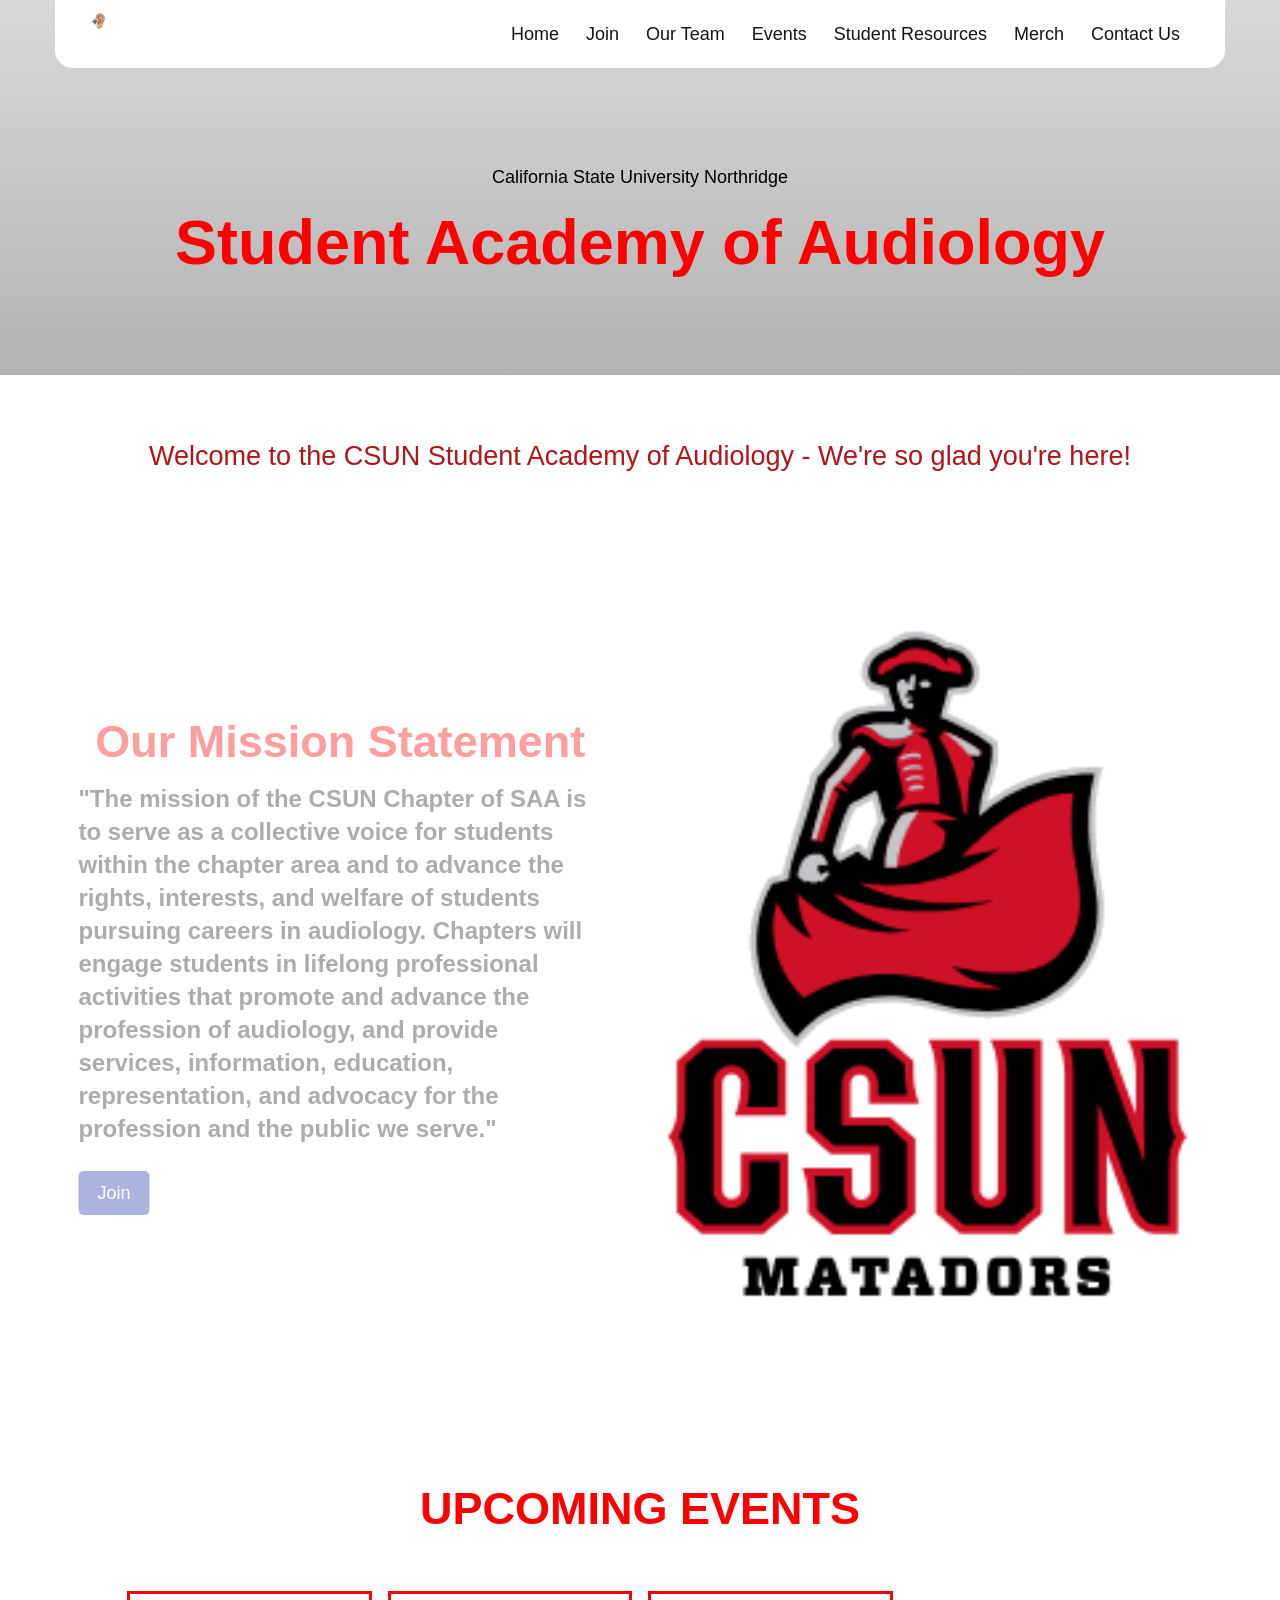
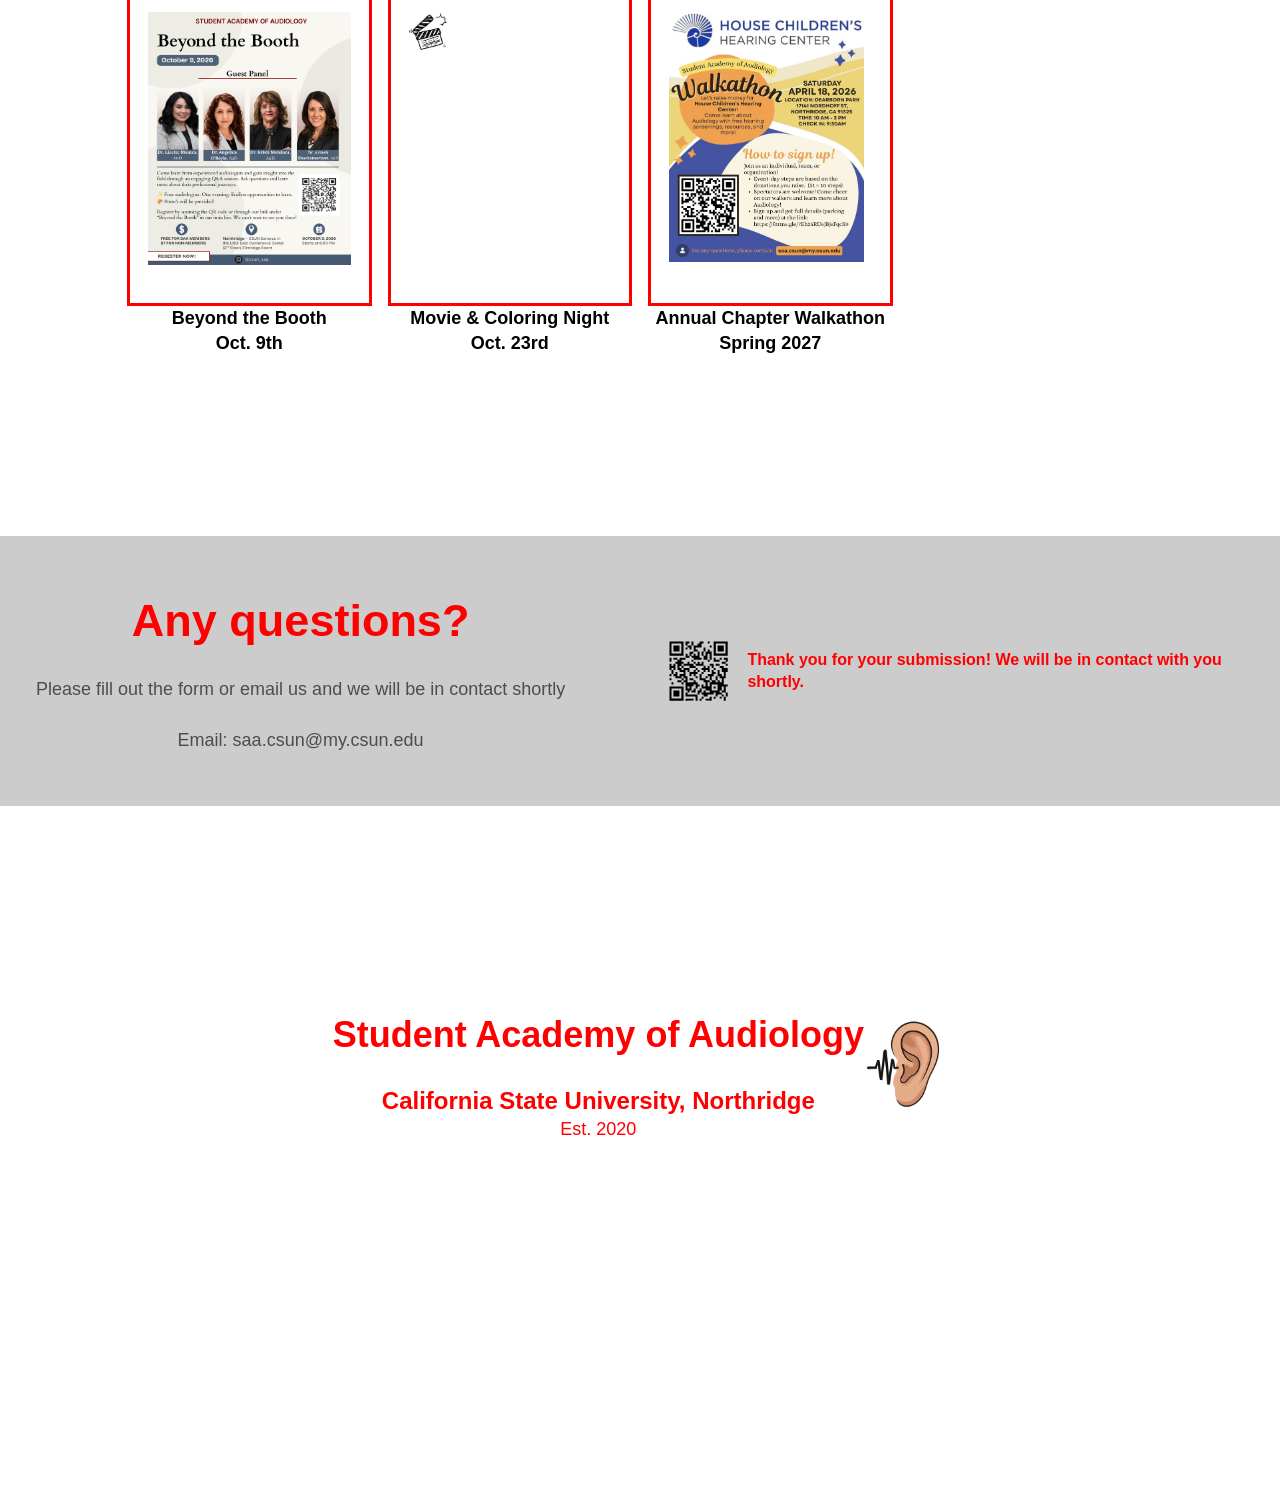
==== commit 6015e956: "Updated events" ====
--- a/index.html
+++ b/index.html
@@ -1,4 +1,4 @@
-<!DOCTYPE html><html lang="en" data-ws-project="a33afdcb-465e-4ca9-946e-ee96a7d39778" data-ws-version="1875" data-ws-last-published="2026-09-25T22:32:57.664Z"><head><link rel="stylesheet" type="text/css" href="/assets/static/app_generated_index-6937cd5a.CK5sQz-i.css"><meta charSet="UTF-8"/><meta name="viewport" content="width=device-width,initial-scale=1"/><meta property="og:url" content="https://url/"/><meta property="og:title" content="Home | CSUN SAA"/><meta property="og:type" content="website"/><meta name="description" content="Welcome to the CSUN Student Academy of Audiology - We’re so glad you’re here!"/><meta property="og:description" content="Welcome to the CSUN Student Academy of Audiology - We’re so glad you’re here!"/><title>Home | CSUN SAA</title></head><body class="w-body"><div class="w-box"><div style="display:contents"><div style="display:contents"><div class="w-html-embed"><style>
+<!DOCTYPE html><html lang="en" data-ws-project="a33afdcb-465e-4ca9-946e-ee96a7d39778" data-ws-version="1980" data-ws-last-published="2026-10-05T23:24:02.510Z"><head><link rel="stylesheet" type="text/css" href="/assets/static/app_generated_index-6937cd5a.DeB-GyrW.css"><meta charSet="UTF-8"/><meta name="viewport" content="width=device-width,initial-scale=1"/><meta property="og:url" content="https://url/"/><meta property="og:title" content="Home | CSUN SAA"/><meta property="og:type" content="website"/><meta name="description" content="Welcome to the CSUN Student Academy of Audiology - We’re so glad you’re here!"/><meta property="og:description" content="Welcome to the CSUN Student Academy of Audiology - We’re so glad you’re here!"/><title>Home | CSUN SAA</title></head><body class="w-body"><div class="w-box"><div style="display:contents"><div style="display:contents"><div class="w-html-embed"><style>
   /* So we don't need to add a token to every paragraph to remove margin. */
   p {
     margin: 0;
@@ -8,7 +8,7 @@
     /* Make links scroll to their sections smoothly. */
     scroll-behavior: smooth;
   }
-</style></div><header class="w-box c1357293 c9jnjeu c5tmc3l c1ldum37 czr2pxy c155uc7w cry9bxc c1lxiyww c1s46o9r cdczzub c1778y6x cdwd3jx cd8t5wn c3xzas1 c1n6cdq4 c1gut7ra cvyaqlm c5dy17i c1hsfuam c15ucb9y c1ghdqsq c18v2pa2"><a aria-label="Home" class="w-link cxr6j63" href="/#top"><img class="w-image c8ssmtp ca2gqde cfkm5sj c16h18at c14gd3b3" alt="" sizes="(min-width: 1280px) 50vw, 100vw" srcSet="/assets/csunsaa_Logo_fji2Rpyq-Peks2na9X4Ho.png 384w, /assets/csunsaa_Logo_fji2Rpyq-Peks2na9X4Ho.png 640w, /assets/csunsaa_Logo_fji2Rpyq-Peks2na9X4Ho.png 750w, /assets/csunsaa_Logo_fji2Rpyq-Peks2na9X4Ho.png 828w, /assets/csunsaa_Logo_fji2Rpyq-Peks2na9X4Ho.png 1080w, /assets/csunsaa_Logo_fji2Rpyq-Peks2na9X4Ho.png 1200w, /assets/csunsaa_Logo_fji2Rpyq-Peks2na9X4Ho.png 1920w, /assets/csunsaa_Logo_fji2Rpyq-Peks2na9X4Ho.png 2048w, /assets/csunsaa_Logo_fji2Rpyq-Peks2na9X4Ho.png 3840w" src="/assets/csunsaa_Logo_fji2Rpyq-Peks2na9X4Ho.png" decoding="async" loading="lazy"/></a><nav aria-label="main" class="w-box cc3dq2t"><div style="display:contents"><div style="display:contents"><ul class="w-list c34dwh1 cry9bxc c1md20bl c1e892th c1y6imu0 c1cn3fw9 c174sw29 c1rstvfo c10x096o"><li class="w-list-item"><a class="w-link c1gzz968 csru8nn c1e9wxra c1c9nyn co9inq6 c18nx7en c13zjl4p ch11gwv c1md20bl c1e892th c1qyy4dh ct02u4h c1e7helk c1l0vha7 csyy8v5 c1bc2i7x c17r8x7j c135vpv5 c1knsirz cl60rel czukzo6 cius7jj c12mjb61" href="/#top">Home</a></li><li class="w-list-item"><a class="w-link c1gzz968 csru8nn c1e9wxra c1c9nyn co9inq6 c18nx7en c13zjl4p ch11gwv c1md20bl c1e892th c1qyy4dh ct02u4h c1e7helk c1l0vha7 csyy8v5 c1bc2i7x c17r8x7j c135vpv5 c1knsirz cl60rel czukzo6 cius7jj c12mjb61" href="/join">Join</a></li><li class="w-list-item"><a class="w-link c1gzz968 csru8nn c1e9wxra c1c9nyn co9inq6 c18nx7en c13zjl4p ch11gwv c1md20bl c1e892th c1qyy4dh ct02u4h c1e7helk c1l0vha7 csyy8v5 c1bc2i7x c17r8x7j c135vpv5 c1knsirz cl60rel czukzo6 cius7jj c12mjb61 c13madgv" href="/our-team">Our Team</a></li><li class="w-list-item"><a class="w-link c1gzz968 csru8nn c1e9wxra c1c9nyn co9inq6 c18nx7en c13zjl4p ch11gwv c1md20bl c1e892th c1qyy4dh ct02u4h c1e7helk c1l0vha7 csyy8v5 c1bc2i7x c17r8x7j c135vpv5 c1knsirz cl60rel czukzo6 cius7jj c12mjb61" href="/events">Events</a></li><li class="w-list-item"><a class="w-link c1gzz968 csru8nn c1e9wxra c1c9nyn co9inq6 c18nx7en c13zjl4p ch11gwv c1md20bl c1e892th c1qyy4dh ct02u4h c1e7helk c1l0vha7 csyy8v5 c1bc2i7x c17r8x7j c135vpv5 c1knsirz cl60rel czukzo6 cius7jj c12mjb61 c13madgv" href="/student-resources">Student Resources</a></li><li class="w-list-item"><a class="w-link c1gzz968 csru8nn c1e9wxra c1c9nyn co9inq6 c18nx7en c13zjl4p ch11gwv c1md20bl c1e892th c1qyy4dh ct02u4h c1e7helk c1l0vha7 csyy8v5 c1bc2i7x c17r8x7j c135vpv5 c1knsirz cl60rel czukzo6 cius7jj c12mjb61" href="/merch">Merch</a></li><li class="w-list-item"><a class="w-link c1gzz968 csru8nn c1e9wxra c1c9nyn co9inq6 c18nx7en c13zjl4p ch11gwv c1md20bl c1e892th c1qyy4dh ct02u4h c1e7helk c1l0vha7 csyy8v5 c1bc2i7x c17r8x7j c135vpv5 c1knsirz cl60rel czukzo6 cius7jj c12mjb61 c13madgv" href="/contact">Contact Us<br/></a></li></ul></div></div></nav><div style="display:contents"><div style="display:contents"><button type="button" aria-label="Open mobile menu" class="w-button c1uz1hxp c188j2zq ccfzz03 cub2gss cgcvr98 c1xjllne c135vpv5 c1qom380 cwvpjlf c1qyy4dh ct02u4h c1md20bl c1e892th c1hz2opz c1c9nyn co9inq6 c18nx7en c13zjl4p c1xty5yn c1g1x4wk cfi3f24 c9x99qz cl60rel czukzo6 cb06ied c149s0mc" aria-haspopup="dialog" aria-expanded="false" aria-controls="radix-:Rsm:" data-state="closed"><div class="w-html-embed"><svg xmlns="http://www.w3.org/2000/svg" viewBox="0 0 22 22" fill="currentColor" width="100%" height="100%" style="display: block;"><path fill-rule="evenodd" d="M2 5.998a.75.75 0 0 1 .75-.75h16.5a.75.75 0 0 1 0 1.5H2.75a.75.75 0 0 1-.75-.75Zm0 5.5a.75.75 0 0 1 .75-.75h16.5a.75.75 0 0 1 0 1.5H2.75a.75.75 0 0 1-.75-.75Zm0 5.5a.75.75 0 0 1 .75-.75h16.5a.75.75 0 0 1 0 1.5H2.75a.75.75 0 0 1-.75-.75Z" clip-rule="evenodd"/></svg></div></button></div></div></header></div></div><main class="w-box"><section id="top" class="w-box c111nh0g c1mzb2kd cf0o5wm cnu4kgu c1yb3n9o cbrrmm8 cuo9dm5 c5egcmi cjucu4u c1qpg1g9 c150vpwe c22g687 c1xzir7e"><div class="w-box c1357293 c9jnjeu c5tmc3l c1ldum37 czr2pxy c155uc7w cry9bxc c1lfjoq7 c1s46o9r cdczzub c1778y6x"><div class="w-box cry9bxc c1lfjoq7 c1md20bl c1e892th"><p class="w-paragraph c1qpg1g9 c1qom380">California State University Northridge</p><h1 data-ws-tag="h1" class="w-heading c11nr3ex c11dowh9 c32myit cwrra4i c1r07xsf c1xyv0ep c1qom380 c1dhz37v">Student Academy of Audiology</h1></div></div></section><section class="w-box c12pnaty cnsu5yn cgokyrd"><div class="w-box c1357293 c9jnjeu c5tmc3l c1ldum37 czr2pxy c155uc7w cry9bxc c1lfjoq7 c1s46o9r cdczzub c1qyy4dh c1wt8a7g"><h2 class="w-heading cuoke4w cy1haag c32myit cwrra4i c18xe9hr c1qom380">Welcome to the CSUN Student Academy of Audiology - We&#x27;re so glad you&#x27;re here!</h2></div></section><section id="about" class="w-box cna0hdz c1mzb2kd"><div class="w-box c1357293 c9jnjeu c5tmc3l c1ldum37 czr2pxy c155uc7w copqmak c1lfjoq7 cagnu3y cm8ogiu c1qyy4dh c1f64byh cx6c9kw c174sw29"><div data-ani-progress="slide-right" class="w-box cry9bxc c1lfjoq7 c10zkoym ct8c5y2 c16xs6ny c1wt8a7g"><div class="w-box cry9bxc c1lfjoq7 c1md20bl c1e892th"><h2 class="w-heading c1dxq9cf c11dowh9 c32myit cwrra4i c1r07xsf c1qom380">Our Mission Statement</h2><p class="w-paragraph c11dowh9 cpull2p ctqb5na">&quot;The mission of the CSUN Chapter of SAA is to serve as a collective voice for students within the chapter area and to advance the rights, interests, and welfare of students pursuing careers in audiology. Chapters will engage students in lifelong professional activities that promote and advance the profession of audiology, and provide services, information, education, representation, and advocacy for the profession and the public we serve.&quot;</p></div><a class="w-link c1uz1hxp c188j2zq c13b531o c1my01bv c14z1eqr c1ktl1y1 cr8yqfm c1ufwdzl c5blvcv cml0h3f c135vpv5 c1qom380 csru8nn c1qyy4dh ct02u4h c1md20bl c1e892th c1hz2opz c1c9nyn co9inq6 c18nx7en c13zjl4p c5m8ase clv8gve c57idyp cfi3f24 cl60rel czukzo6 cb06ied" href="/join#top">Join</a></div><img class="w-image cjj93sn" alt="" sizes="(min-width: 1280px) 50vw, 100vw" srcSet="/assets/csunsaa_Matadors_grTx7_oyYCf0d_w213Sw1.png 384w, /assets/csunsaa_Matadors_grTx7_oyYCf0d_w213Sw1.png 640w, /assets/csunsaa_Matadors_grTx7_oyYCf0d_w213Sw1.png 750w, /assets/csunsaa_Matadors_grTx7_oyYCf0d_w213Sw1.png 828w, /assets/csunsaa_Matadors_grTx7_oyYCf0d_w213Sw1.png 1080w, /assets/csunsaa_Matadors_grTx7_oyYCf0d_w213Sw1.png 1200w, /assets/csunsaa_Matadors_grTx7_oyYCf0d_w213Sw1.png 1920w, /assets/csunsaa_Matadors_grTx7_oyYCf0d_w213Sw1.png 2048w, /assets/csunsaa_Matadors_grTx7_oyYCf0d_w213Sw1.png 3840w" src="/assets/csunsaa_Matadors_grTx7_oyYCf0d_w213Sw1.png" decoding="async" loading="lazy"/></div></section><section id="services" class="w-box cna0hdz c1mzb2kd"><div class="w-box c1357293 c9jnjeu c5tmc3l c1ldum37 czr2pxy c155uc7w cry9bxc c1lfjoq7 c1s46o9r cdczzub c1778y6x"><div class="w-box cry9bxc ct02u4h c1qyy4dh c1z0l37u c1ml0hr7 czr2pxy c1fhkm63 clv8gve c1y4fwd4"><h2 class="w-heading c1dxq9cf c11dowh9 c32myit cwrra4i c1r07xsf c1rl8f0k c1qom380 c1fhkm63 clv8gve c1dhz37v">UPCOMING EVENTS</h2></div><div data-ani-children="true" data-ani-progress="slide-up" class="w-box cihs1qd c10zkoym ct8c5y2 c1warb6e c1qyy4dh ct02u4h cx6c9kw c174sw29 cvf6exy"><div class="w-box cry9bxc c1lfjoq7 c1wt8a7g c1z0l37u c1ml0hr7 c1gut7ra cvyaqlm c1wn9gbn ckhl5v6 c1af7urd c1qyy4dh ceud8o c18knjwi"><div class="w-box cry9bxc c1lfjoq7"><img class="w-image" alt="" sizes="(min-width: 1280px) 50vw, 100vw" srcSet="/assets/csunsaa_walkathon_F8B8vP4OZECc6rz5kVvhb.png 384w, /assets/csunsaa_walkathon_F8B8vP4OZECc6rz5kVvhb.png 640w, /assets/csunsaa_walkathon_F8B8vP4OZECc6rz5kVvhb.png 750w, /assets/csunsaa_walkathon_F8B8vP4OZECc6rz5kVvhb.png 828w, /assets/csunsaa_walkathon_F8B8vP4OZECc6rz5kVvhb.png 1080w, /assets/csunsaa_walkathon_F8B8vP4OZECc6rz5kVvhb.png 1200w, /assets/csunsaa_walkathon_F8B8vP4OZECc6rz5kVvhb.png 1920w, /assets/csunsaa_walkathon_F8B8vP4OZECc6rz5kVvhb.png 2048w, /assets/csunsaa_walkathon_F8B8vP4OZECc6rz5kVvhb.png 3840w" src="/assets/csunsaa_walkathon_F8B8vP4OZECc6rz5kVvhb.png" decoding="async" loading="lazy"/></div><div class="w-box cry9bxc c1lfjoq7 c1md20bl c1e892th"><h3 class="w-heading cuoke4w c11dowh9 c32myit cwrra4i c1gzz968 c5m8ase clv8gve c1qom380">Annual Chapter Walkathon</h3></div></div></div></div></section><section class="w-box cna0hdz c1mzb2kd"><div class="w-box c1jzkxpo c13qqaub c5tmc3l c1ldum37 czr2pxy c10mt0ot copqmak c1lfjoq7 cagnu3y cm8ogiu c1qyy4dh c1f64byh ct02u4h c1iud1jn cjkmspl c7b934g cpv5afe cx6c9kw c13vvg1g"><div class="w-box cry9bxc c1lfjoq7 c1s46o9r cdczzub c16xs6ny c1wt8a7g"><div class="w-box cry9bxc c1lfjoq7 c10zkoym ct8c5y2"><h2 class="w-heading c1dxq9cf ckjkq46 c32myit cwrra4i c1r07xsf c1qom380">Any questions?</h2><p class="w-paragraph">Please fill out the form or email us and we will be in contact shortly</p><p class="w-paragraph c1qom380">Email: saa.csun@my.csun.edu</p></div></div><div data-ani-progress="slide-right" class="w-box c18q41w5 c12sm2j2 cry9bxc cc1qqvk ca8mi09 c1u5ogk c19r1a35 c1qyy4dh ct02u4h c9sypx0 ckuc2su ch7qzpx c8x4o7e c1b60xtq c1b0nswz"><img class="w-image cvqg00p c1j9gxyt cauqto8 c1qyy4dh ct02u4h" alt="" sizes="(min-width: 1280px) 50vw, 100vw" srcSet="/assets/csunsaa_QuestionsQR_Yigxbkp1mgljqxAj1TZCv.svg 384w, /assets/csunsaa_QuestionsQR_Yigxbkp1mgljqxAj1TZCv.svg 640w, /assets/csunsaa_QuestionsQR_Yigxbkp1mgljqxAj1TZCv.svg 750w, /assets/csunsaa_QuestionsQR_Yigxbkp1mgljqxAj1TZCv.svg 828w, /assets/csunsaa_QuestionsQR_Yigxbkp1mgljqxAj1TZCv.svg 1080w, /assets/csunsaa_QuestionsQR_Yigxbkp1mgljqxAj1TZCv.svg 1200w, /assets/csunsaa_QuestionsQR_Yigxbkp1mgljqxAj1TZCv.svg 1920w, /assets/csunsaa_QuestionsQR_Yigxbkp1mgljqxAj1TZCv.svg 2048w, /assets/csunsaa_QuestionsQR_Yigxbkp1mgljqxAj1TZCv.svg 3840w" src="/assets/csunsaa_QuestionsQR_Yigxbkp1mgljqxAj1TZCv.svg" decoding="async" loading="lazy"/><p class="w-element cx84glk c1r07xsf c1cb3y4c">Thank you for your submission! We will be in contact with you shortly.</p></div></div></section></main><div style="display:contents"><div style="display:contents"><footer class="w-box cna0hdz c1mzb2kd cgokyrd cry9bxc cblpe2z c1qyy4dh ct02u4h c1pr4a8e"><div class="w-element c5m8ase clv8gve c1vbmcdx"><h1 class="w-element c1r07xsf ckjkq46 c1qom380">Student Academy of Audiology</h1><p class="w-element c1r07xsf c1cb3y4c cpull2p c1qom380">California State University, Northridge</p><p class="w-element c1r07xsf cn12ej2 c14r73oo c1qom380">Est. 2020</p></div><img class="w-image c56bvqv" alt="" sizes="(min-width: 1280px) 50vw, 100vw" srcSet="/assets/csunsaa_Logo_fji2Rpyq-Peks2na9X4Ho.png 384w, /assets/csunsaa_Logo_fji2Rpyq-Peks2na9X4Ho.png 640w, /assets/csunsaa_Logo_fji2Rpyq-Peks2na9X4Ho.png 750w, /assets/csunsaa_Logo_fji2Rpyq-Peks2na9X4Ho.png 828w, /assets/csunsaa_Logo_fji2Rpyq-Peks2na9X4Ho.png 1080w, /assets/csunsaa_Logo_fji2Rpyq-Peks2na9X4Ho.png 1200w, /assets/csunsaa_Logo_fji2Rpyq-Peks2na9X4Ho.png 1920w, /assets/csunsaa_Logo_fji2Rpyq-Peks2na9X4Ho.png 2048w, /assets/csunsaa_Logo_fji2Rpyq-Peks2na9X4Ho.png 3840w" src="/assets/csunsaa_Logo_fji2Rpyq-Peks2na9X4Ho.png" decoding="async" loading="lazy"/></footer><div style="display:contents"><div style="display:contents"><div class="w-html-embed"><style>
+</style></div><header class="w-box c1357293 c9jnjeu c5tmc3l c1ldum37 czr2pxy c155uc7w cry9bxc c1lxiyww c1s46o9r cdczzub c1778y6x cdwd3jx cd8t5wn c3xzas1 c1n6cdq4 c1gut7ra cvyaqlm c5dy17i c1hsfuam c15ucb9y c1ghdqsq c18v2pa2"><a aria-label="Home" class="w-link cxr6j63" href="/#top"><img class="w-image c8ssmtp ca2gqde cfkm5sj c16h18at c14gd3b3" alt="" sizes="(min-width: 1280px) 50vw, 100vw" srcSet="/assets/csunsaa_Logo_fji2Rpyq-Peks2na9X4Ho.png 384w, /assets/csunsaa_Logo_fji2Rpyq-Peks2na9X4Ho.png 640w, /assets/csunsaa_Logo_fji2Rpyq-Peks2na9X4Ho.png 750w, /assets/csunsaa_Logo_fji2Rpyq-Peks2na9X4Ho.png 828w, /assets/csunsaa_Logo_fji2Rpyq-Peks2na9X4Ho.png 1080w, /assets/csunsaa_Logo_fji2Rpyq-Peks2na9X4Ho.png 1200w, /assets/csunsaa_Logo_fji2Rpyq-Peks2na9X4Ho.png 1920w, /assets/csunsaa_Logo_fji2Rpyq-Peks2na9X4Ho.png 2048w, /assets/csunsaa_Logo_fji2Rpyq-Peks2na9X4Ho.png 3840w" src="/assets/csunsaa_Logo_fji2Rpyq-Peks2na9X4Ho.png" decoding="async" loading="lazy"/></a><nav aria-label="main" class="w-box cc3dq2t"><div style="display:contents"><div style="display:contents"><ul class="w-list c34dwh1 cry9bxc c1md20bl c1e892th c1y6imu0 c1cn3fw9 c174sw29 c1rstvfo c10x096o"><li class="w-list-item"><a class="w-link c1gzz968 csru8nn c1e9wxra c1c9nyn co9inq6 c18nx7en c13zjl4p ch11gwv c1md20bl c1e892th c1qyy4dh ct02u4h c1e7helk c1l0vha7 csyy8v5 c1bc2i7x c17r8x7j c135vpv5 c1knsirz cl60rel czukzo6 cius7jj c12mjb61" href="/#top">Home</a></li><li class="w-list-item"><a class="w-link c1gzz968 csru8nn c1e9wxra c1c9nyn co9inq6 c18nx7en c13zjl4p ch11gwv c1md20bl c1e892th c1qyy4dh ct02u4h c1e7helk c1l0vha7 csyy8v5 c1bc2i7x c17r8x7j c135vpv5 c1knsirz cl60rel czukzo6 cius7jj c12mjb61" href="/join">Join</a></li><li class="w-list-item"><a class="w-link c1gzz968 csru8nn c1e9wxra c1c9nyn co9inq6 c18nx7en c13zjl4p ch11gwv c1md20bl c1e892th c1qyy4dh ct02u4h c1e7helk c1l0vha7 csyy8v5 c1bc2i7x c17r8x7j c135vpv5 c1knsirz cl60rel czukzo6 cius7jj c12mjb61 c13madgv" href="/our-team">Our Team</a></li><li class="w-list-item"><a class="w-link c1gzz968 csru8nn c1e9wxra c1c9nyn co9inq6 c18nx7en c13zjl4p ch11gwv c1md20bl c1e892th c1qyy4dh ct02u4h c1e7helk c1l0vha7 csyy8v5 c1bc2i7x c17r8x7j c135vpv5 c1knsirz cl60rel czukzo6 cius7jj c12mjb61" href="/events">Events</a></li><li class="w-list-item"><a class="w-link c1gzz968 csru8nn c1e9wxra c1c9nyn co9inq6 c18nx7en c13zjl4p ch11gwv c1md20bl c1e892th c1qyy4dh ct02u4h c1e7helk c1l0vha7 csyy8v5 c1bc2i7x c17r8x7j c135vpv5 c1knsirz cl60rel czukzo6 cius7jj c12mjb61 c13madgv" href="/student-resources">Student Resources</a></li><li class="w-list-item"><a class="w-link c1gzz968 csru8nn c1e9wxra c1c9nyn co9inq6 c18nx7en c13zjl4p ch11gwv c1md20bl c1e892th c1qyy4dh ct02u4h c1e7helk c1l0vha7 csyy8v5 c1bc2i7x c17r8x7j c135vpv5 c1knsirz cl60rel czukzo6 cius7jj c12mjb61" href="/merch">Merch</a></li><li class="w-list-item"><a class="w-link c1gzz968 csru8nn c1e9wxra c1c9nyn co9inq6 c18nx7en c13zjl4p ch11gwv c1md20bl c1e892th c1qyy4dh ct02u4h c1e7helk c1l0vha7 csyy8v5 c1bc2i7x c17r8x7j c135vpv5 c1knsirz cl60rel czukzo6 cius7jj c12mjb61 c13madgv" href="/contact">Contact Us<br/></a></li></ul></div></div></nav><div style="display:contents"><div style="display:contents"><button type="button" aria-label="Open mobile menu" class="w-button c1uz1hxp c188j2zq ccfzz03 cub2gss cgcvr98 c1xjllne c135vpv5 c1qom380 cwvpjlf c1qyy4dh ct02u4h c1md20bl c1e892th c1hz2opz c1c9nyn co9inq6 c18nx7en c13zjl4p c1xty5yn c1g1x4wk cfi3f24 c9x99qz cl60rel czukzo6 cb06ied c149s0mc" aria-haspopup="dialog" aria-expanded="false" aria-controls="radix-:Rsm:" data-state="closed"><div class="w-html-embed"><svg xmlns="http://www.w3.org/2000/svg" viewBox="0 0 22 22" fill="currentColor" width="100%" height="100%" style="display: block;"><path fill-rule="evenodd" d="M2 5.998a.75.75 0 0 1 .75-.75h16.5a.75.75 0 0 1 0 1.5H2.75a.75.75 0 0 1-.75-.75Zm0 5.5a.75.75 0 0 1 .75-.75h16.5a.75.75 0 0 1 0 1.5H2.75a.75.75 0 0 1-.75-.75Zm0 5.5a.75.75 0 0 1 .75-.75h16.5a.75.75 0 0 1 0 1.5H2.75a.75.75 0 0 1-.75-.75Z" clip-rule="evenodd"/></svg></div></button></div></div></header></div></div><main class="w-box"><section id="top" class="w-box c111nh0g c1mzb2kd cf0o5wm cnu4kgu c1yb3n9o cbrrmm8 cuo9dm5 c5egcmi cjucu4u c1qpg1g9 c150vpwe c22g687 c1xzir7e"><div class="w-box c1357293 c9jnjeu c5tmc3l c1ldum37 czr2pxy c155uc7w cry9bxc c1lfjoq7 c1s46o9r cdczzub c1778y6x"><div class="w-box cry9bxc c1lfjoq7 c1md20bl c1e892th"><p class="w-paragraph c1qpg1g9 c1qom380">California State University Northridge</p><h1 data-ws-tag="h1" class="w-heading c11nr3ex c11dowh9 c32myit cwrra4i c1r07xsf c1xyv0ep c1qom380 c1dhz37v">Student Academy of Audiology</h1></div></div></section><section class="w-box c12pnaty cnsu5yn cgokyrd"><div class="w-box c1357293 c9jnjeu c5tmc3l c1ldum37 czr2pxy c155uc7w cry9bxc c1lfjoq7 c1s46o9r cdczzub c1qyy4dh c1wt8a7g"><h2 class="w-heading cuoke4w cy1haag c32myit cwrra4i c18xe9hr c1qom380">Welcome to the CSUN Student Academy of Audiology - We&#x27;re so glad you&#x27;re here!</h2></div></section><section id="about" class="w-box cna0hdz c1mzb2kd"><div class="w-box c1357293 c9jnjeu c5tmc3l c1ldum37 czr2pxy c155uc7w copqmak c1lfjoq7 cagnu3y cm8ogiu c1qyy4dh c1f64byh cx6c9kw c174sw29"><div data-ani-progress="slide-right" class="w-box cry9bxc c1lfjoq7 c10zkoym ct8c5y2 c16xs6ny c1wt8a7g"><div class="w-box cry9bxc c1lfjoq7 c1md20bl c1e892th"><h2 class="w-heading c1dxq9cf c11dowh9 c32myit cwrra4i c1r07xsf c1qom380">Our Mission Statement</h2><p class="w-paragraph c11dowh9 cpull2p ctqb5na">&quot;The mission of the CSUN Chapter of SAA is to serve as a collective voice for students within the chapter area and to advance the rights, interests, and welfare of students pursuing careers in audiology. Chapters will engage students in lifelong professional activities that promote and advance the profession of audiology, and provide services, information, education, representation, and advocacy for the profession and the public we serve.&quot;</p></div><a class="w-link c1uz1hxp c188j2zq c13b531o c1my01bv c14z1eqr c1ktl1y1 cr8yqfm c1ufwdzl c5blvcv cml0h3f c135vpv5 c1qom380 csru8nn c1qyy4dh ct02u4h c1md20bl c1e892th c1hz2opz c1c9nyn co9inq6 c18nx7en c13zjl4p c5m8ase clv8gve c57idyp cfi3f24 cl60rel czukzo6 cb06ied" href="/join#top">Join</a></div><img class="w-image cjj93sn" alt="" sizes="(min-width: 1280px) 50vw, 100vw" srcSet="/assets/csunsaa_Matadors_grTx7_oyYCf0d_w213Sw1.png 384w, /assets/csunsaa_Matadors_grTx7_oyYCf0d_w213Sw1.png 640w, /assets/csunsaa_Matadors_grTx7_oyYCf0d_w213Sw1.png 750w, /assets/csunsaa_Matadors_grTx7_oyYCf0d_w213Sw1.png 828w, /assets/csunsaa_Matadors_grTx7_oyYCf0d_w213Sw1.png 1080w, /assets/csunsaa_Matadors_grTx7_oyYCf0d_w213Sw1.png 1200w, /assets/csunsaa_Matadors_grTx7_oyYCf0d_w213Sw1.png 1920w, /assets/csunsaa_Matadors_grTx7_oyYCf0d_w213Sw1.png 2048w, /assets/csunsaa_Matadors_grTx7_oyYCf0d_w213Sw1.png 3840w" src="/assets/csunsaa_Matadors_grTx7_oyYCf0d_w213Sw1.png" decoding="async" loading="lazy"/></div></section><section id="services" class="w-box cna0hdz c1mzb2kd"><div class="w-box c1357293 c9jnjeu c5tmc3l c1ldum37 czr2pxy c155uc7w cry9bxc c1lfjoq7 c1s46o9r cdczzub c1778y6x"><div class="w-box cry9bxc ct02u4h c1qyy4dh c1z0l37u c1ml0hr7 czr2pxy c1fhkm63 clv8gve c1y4fwd4"><h2 class="w-heading c1dxq9cf c11dowh9 c32myit cwrra4i c1r07xsf c1rl8f0k c1qom380 c1fhkm63 clv8gve c1dhz37v">UPCOMING EVENTS</h2></div><div style="display:contents"><div style="display:contents"><div class="w-box c1357293 c9jnjeu c5tmc3l c1ldum37 czr2pxy c155uc7w copqmak c1lfjoq7 c8x4o7e c1b60xtq c16xs6ny c1wt8a7g c1warb6e c14zrzu7 ch7qzpx"><div class="w-element c1bkqfhr"><div class="w-element c19jxtfx c6pnddc c1fk08a0 c1wm5f7d c1kz4bsi cy8j7mm c1hwbdwo c10mz0pn c1y34c9c cckz8kx"><img class="w-image" alt="" sizes="(min-width: 1280px) 50vw, 100vw" srcSet="/assets/Beyond_the_Booth_Announcement-1_TNLHA5_fMdesCTfIm_KFm.png 384w, /assets/Beyond_the_Booth_Announcement-1_TNLHA5_fMdesCTfIm_KFm.png 640w, /assets/Beyond_the_Booth_Announcement-1_TNLHA5_fMdesCTfIm_KFm.png 750w, /assets/Beyond_the_Booth_Announcement-1_TNLHA5_fMdesCTfIm_KFm.png 828w, /assets/Beyond_the_Booth_Announcement-1_TNLHA5_fMdesCTfIm_KFm.png 1080w, /assets/Beyond_the_Booth_Announcement-1_TNLHA5_fMdesCTfIm_KFm.png 1200w, /assets/Beyond_the_Booth_Announcement-1_TNLHA5_fMdesCTfIm_KFm.png 1920w, /assets/Beyond_the_Booth_Announcement-1_TNLHA5_fMdesCTfIm_KFm.png 2048w, /assets/Beyond_the_Booth_Announcement-1_TNLHA5_fMdesCTfIm_KFm.png 3840w" src="/assets/Beyond_the_Booth_Announcement-1_TNLHA5_fMdesCTfIm_KFm.png" decoding="async" loading="lazy"/></div><p class="w-element c1qom380 c1qpg1g9 c1cb3y4c">Beyond the Booth<br/>Oct. 9th</p></div><div class="w-element"><div class="w-element c19jxtfx c6pnddc c1fk08a0 c1wm5f7d c1kz4bsi cy8j7mm c1hwbdwo c10mz0pn c1y34c9c cckz8kx"><img class="w-image" alt="" sizes="(min-width: 1280px) 50vw, 100vw" srcSet="/assets/doodle-Movie-clapperboard-icon-Graphics-11438375-1-1-580x387_D0g5tM558NTUbKrb-FunC.jpg 384w, /assets/doodle-Movie-clapperboard-icon-Graphics-11438375-1-1-580x387_D0g5tM558NTUbKrb-FunC.jpg 640w, /assets/doodle-Movie-clapperboard-icon-Graphics-11438375-1-1-580x387_D0g5tM558NTUbKrb-FunC.jpg 750w, /assets/doodle-Movie-clapperboard-icon-Graphics-11438375-1-1-580x387_D0g5tM558NTUbKrb-FunC.jpg 828w, /assets/doodle-Movie-clapperboard-icon-Graphics-11438375-1-1-580x387_D0g5tM558NTUbKrb-FunC.jpg 1080w, /assets/doodle-Movie-clapperboard-icon-Graphics-11438375-1-1-580x387_D0g5tM558NTUbKrb-FunC.jpg 1200w, /assets/doodle-Movie-clapperboard-icon-Graphics-11438375-1-1-580x387_D0g5tM558NTUbKrb-FunC.jpg 1920w, /assets/doodle-Movie-clapperboard-icon-Graphics-11438375-1-1-580x387_D0g5tM558NTUbKrb-FunC.jpg 2048w, /assets/doodle-Movie-clapperboard-icon-Graphics-11438375-1-1-580x387_D0g5tM558NTUbKrb-FunC.jpg 3840w" src="/assets/doodle-Movie-clapperboard-icon-Graphics-11438375-1-1-580x387_D0g5tM558NTUbKrb-FunC.jpg" decoding="async" loading="lazy"/></div><p class="w-element c1qom380 c1qpg1g9 c1cb3y4c">Movie &amp; Coloring Night<br/>Oct. 23rd</p></div><div class="w-element"><div class="w-element c19jxtfx c6pnddc c1fk08a0 c1wm5f7d c1kz4bsi cy8j7mm c1hwbdwo c10mz0pn c1y34c9c cckz8kx"><img class="w-image" alt="" sizes="(min-width: 1280px) 50vw, 100vw" srcSet="/assets/csunsaa_walkathon_F8B8vP4OZECc6rz5kVvhb.png 384w, /assets/csunsaa_walkathon_F8B8vP4OZECc6rz5kVvhb.png 640w, /assets/csunsaa_walkathon_F8B8vP4OZECc6rz5kVvhb.png 750w, /assets/csunsaa_walkathon_F8B8vP4OZECc6rz5kVvhb.png 828w, /assets/csunsaa_walkathon_F8B8vP4OZECc6rz5kVvhb.png 1080w, /assets/csunsaa_walkathon_F8B8vP4OZECc6rz5kVvhb.png 1200w, /assets/csunsaa_walkathon_F8B8vP4OZECc6rz5kVvhb.png 1920w, /assets/csunsaa_walkathon_F8B8vP4OZECc6rz5kVvhb.png 2048w, /assets/csunsaa_walkathon_F8B8vP4OZECc6rz5kVvhb.png 3840w" src="/assets/csunsaa_walkathon_F8B8vP4OZECc6rz5kVvhb.png" decoding="async" loading="lazy"/></div><p class="w-element c1qom380 c1qpg1g9 c1cb3y4c">Annual Chapter Walkathon<br/>Spring 2027</p></div></div></div></div></div></section><section class="w-box cna0hdz c1mzb2kd"><div class="w-box c1jzkxpo c13qqaub c5tmc3l c1ldum37 czr2pxy c10mt0ot copqmak c1lfjoq7 cagnu3y cm8ogiu c1qyy4dh c1f64byh ct02u4h c1iud1jn cjkmspl c7b934g cpv5afe cx6c9kw c13vvg1g"><div class="w-box cry9bxc c1lfjoq7 c1s46o9r cdczzub c16xs6ny c1wt8a7g"><div class="w-box cry9bxc c1lfjoq7 c10zkoym ct8c5y2"><h2 class="w-heading c1dxq9cf ckjkq46 c32myit cwrra4i c1r07xsf c1qom380">Any questions?</h2><p class="w-paragraph">Please fill out the form or email us and we will be in contact shortly</p><p class="w-paragraph c1qom380">Email: saa.csun@my.csun.edu</p></div></div><div data-ani-progress="slide-right" class="w-box c18q41w5 c12sm2j2 cry9bxc cc1qqvk ca8mi09 c1u5ogk c19r1a35 c1qyy4dh ct02u4h c9sypx0 ckuc2su ch7qzpx c8x4o7e c1b60xtq c1b0nswz"><img class="w-image cvqg00p c1j9gxyt cauqto8 c1qyy4dh ct02u4h" alt="" sizes="(min-width: 1280px) 50vw, 100vw" srcSet="/assets/csunsaa_QuestionsQR_Yigxbkp1mgljqxAj1TZCv.svg 384w, /assets/csunsaa_QuestionsQR_Yigxbkp1mgljqxAj1TZCv.svg 640w, /assets/csunsaa_QuestionsQR_Yigxbkp1mgljqxAj1TZCv.svg 750w, /assets/csunsaa_QuestionsQR_Yigxbkp1mgljqxAj1TZCv.svg 828w, /assets/csunsaa_QuestionsQR_Yigxbkp1mgljqxAj1TZCv.svg 1080w, /assets/csunsaa_QuestionsQR_Yigxbkp1mgljqxAj1TZCv.svg 1200w, /assets/csunsaa_QuestionsQR_Yigxbkp1mgljqxAj1TZCv.svg 1920w, /assets/csunsaa_QuestionsQR_Yigxbkp1mgljqxAj1TZCv.svg 2048w, /assets/csunsaa_QuestionsQR_Yigxbkp1mgljqxAj1TZCv.svg 3840w" src="/assets/csunsaa_QuestionsQR_Yigxbkp1mgljqxAj1TZCv.svg" decoding="async" loading="lazy"/><p class="w-element cx84glk c1r07xsf c1cb3y4c">Thank you for your submission! We will be in contact with you shortly.</p></div></div></section></main><div style="display:contents"><div style="display:contents"><footer class="w-box cna0hdz c1mzb2kd cgokyrd cry9bxc cblpe2z c1qyy4dh ct02u4h c1pr4a8e"><div class="w-element c5m8ase clv8gve c1vbmcdx"><h1 class="w-element c1r07xsf ckjkq46 c1qom380">Student Academy of Audiology</h1><p class="w-element c1r07xsf c1cb3y4c cpull2p c1qom380">California State University, Northridge</p><p class="w-element c1r07xsf cn12ej2 c14r73oo c1qom380">Est. 2020</p></div><img class="w-image c56bvqv" alt="" sizes="(min-width: 1280px) 50vw, 100vw" srcSet="/assets/csunsaa_Logo_fji2Rpyq-Peks2na9X4Ho.png 384w, /assets/csunsaa_Logo_fji2Rpyq-Peks2na9X4Ho.png 640w, /assets/csunsaa_Logo_fji2Rpyq-Peks2na9X4Ho.png 750w, /assets/csunsaa_Logo_fji2Rpyq-Peks2na9X4Ho.png 828w, /assets/csunsaa_Logo_fji2Rpyq-Peks2na9X4Ho.png 1080w, /assets/csunsaa_Logo_fji2Rpyq-Peks2na9X4Ho.png 1200w, /assets/csunsaa_Logo_fji2Rpyq-Peks2na9X4Ho.png 1920w, /assets/csunsaa_Logo_fji2Rpyq-Peks2na9X4Ho.png 2048w, /assets/csunsaa_Logo_fji2Rpyq-Peks2na9X4Ho.png 3840w" src="/assets/csunsaa_Logo_fji2Rpyq-Peks2na9X4Ho.png" decoding="async" loading="lazy"/></footer><div style="display:contents"><div style="display:contents"><div class="w-html-embed"><style>
 :root {
   --ani-duration: var(--duration-default, .2s);
   --ani-delay: 0s;
@@ -45,4 +45,4 @@
 @keyframes expandUp{from{height:var(--newHeight)}
 to{height:0}}[data-ani='expand'],[data-ani='expand'][data-state='open'],[data-ani='expand'].in{--newHeight:var(--custom-height,var(--radix-accordion-content-height,var(--radix-collapsible-content-height,100%)));overflow:hidden;opacity:1}[data-ani-children][data-ani='expand']>.in,[data-ani='expand']:where(.in:not([data-state]),[data-state$='open'],[data-state='active']){animation:expandDown var(--ani-duration)var(--ani-easing)}[data-ani-children][data-ani='expand']>.out,[data-ani='expand']:where(.out:not([data-state]),[data-state='closed'],[data-state='inactive']){animation:expandUp var(--ani-duration)var(--ani-easing)}
 @media(prefers-reduced-motion:reduce){[data-ani]:not([data-ani-children]),[data-ani-progress]:not([data-ani-children]),[data-ani-children]>*{opacity:1;transform:none;animation:none;rotate:none;scale:none;translate:none}}
-</style></div></div></div></div></div></div><script id="vike_pageContext" type="application/json">{"_urlRewrite":null,"pageId":"/pages/index","routeParams":{},"data":{"url":"https://url/","system":{"params":{},"search":{},"origin":"https://url","pathname":"/"},"resources":{},"pageMeta":{"title":"Home | CSUN SAA","description":"Welcome to the CSUN Student Academy of Audiology - We’re so glad you’re here!","excludePageFromSearch":false,"language":"!undefined","socialImageAssetName":"!undefined","socialImageUrl":"!undefined","status":"!undefined","redirect":"!undefined","content":"!undefined","custom":[]}}}</script><script id="vike_globalContext" type="application/json">{}</script><script src="/assets/entries/entry-server-routing.D3LKyZpf.js" type="module" async></script><link rel="modulepreload" href="/assets/entries/pages_index.DOW6qhMD.js" as="script" type="text/javascript"><link rel="modulepreload" href="/assets/chunks/chunk-C7ebDKfX.js" as="script" type="text/javascript"></body></html>+</style></div></div></div></div></div></div><script id="vike_pageContext" type="application/json">{"_urlRewrite":null,"pageId":"/pages/index","routeParams":{},"data":{"url":"https://url/","system":{"params":{},"search":{},"origin":"https://url","pathname":"/"},"resources":{},"pageMeta":{"title":"Home | CSUN SAA","description":"Welcome to the CSUN Student Academy of Audiology - We’re so glad you’re here!","excludePageFromSearch":false,"language":"!undefined","socialImageAssetName":"!undefined","socialImageUrl":"!undefined","status":"!undefined","redirect":"!undefined","content":"!undefined","custom":[]}}}</script><script id="vike_globalContext" type="application/json">{}</script><script src="/assets/entries/entry-server-routing.DBGWuV_i.js" type="module" async></script><link rel="modulepreload" href="/assets/entries/pages_index.BsYauW-w.js" as="script" type="text/javascript"><link rel="modulepreload" href="/assets/chunks/chunk-DQu4IMvt.js" as="script" type="text/javascript"></body></html>
--- a/assets/static/app_generated_index-6937cd5a.DeB-GyrW.css
+++ b/assets/static/app_generated_index-6937cd5a.DeB-GyrW.css
@@ -0,0 +1 @@
+@layer presets{:root{display:grid;min-height:100%;grid-template-rows:auto;grid-template-columns:1fr;font-family:Arial,Roboto,sans-serif;font-size:16px;line-height:1.2;white-space:pre-wrap;white-space-collapse:preserve}a.w-element{box-sizing:border-box}body.w-element{box-sizing:border-box;-webkit-font-smoothing:antialiased;-moz-osx-font-smoothing:grayscale;margin:0}div.w-element,h1.w-element,p.w-element{box-sizing:border-box}body.w-body{box-sizing:border-box;-webkit-font-smoothing:antialiased;-moz-osx-font-smoothing:grayscale;margin:0}div.w-html-embed{display:contents;white-space:normal;white-space-collapse:collapse}button.w-button{font-family:inherit;font-size:100%;line-height:1.15;box-sizing:border-box;border-top-style:solid;border-right-style:solid;border-bottom-style:solid;border-left-style:solid;text-transform:none;margin:0}div.w-dialog-overlay,div.w-dialog-content{box-sizing:border-box}button.w-close-button{background-color:transparent;background-image:none;font-family:inherit;font-size:100%;line-height:1.15;box-sizing:border-box;text-transform:none;border:0px solid rgb(226 232 240 / 1);margin:0;padding:0}div.w-box{box-sizing:border-box}footer.w-box{box-sizing:border-box}header.w-box{box-sizing:border-box}main.w-box{box-sizing:border-box}nav.w-box{box-sizing:border-box}section.w-box{box-sizing:border-box}h1.w-heading,h2.w-heading,p.w-paragraph{box-sizing:border-box}ul.w-list{box-sizing:border-box;margin-top:0;margin-bottom:10px;padding-left:40px}li.w-list-item{box-sizing:border-box}a.w-link{box-sizing:border-box;display:inline-block}img.w-image{box-sizing:border-box;max-width:100%;display:block;height:auto}div.w-collapsible,div.w-collapsible-content{box-sizing:border-box}}@media all{:root{--font-lineheight-00: .95;--font-lineheight-0: 1.1;--font-lineheight-1: 1.25;--font-lineheight-2: 1.375;--font-lineheight-3: 1.5;--font-lineheight-4: 1.75;--font-lineheight-5: 2;--font-letterspacing-0: -.05em;--font-letterspacing-1: .025em;--font-letterspacing-2: .05em;--font-letterspacing-3: .075em;--font-letterspacing-4: .15em;--font-letterspacing-5: .5em;--font-letterspacing-6: .75em;--font-letterspacing-7: 1em;--font-size-00: .5rem;--font-size-0: .75rem;--font-size-1: 1rem;--font-size-2: 1.1rem;--font-size-3: 1.25rem;--font-size-4: 1.5rem;--font-size-5: 2rem;--font-size-6: 2.5rem;--font-size-7: 3rem;--font-size-8: 3.5rem;--font-size-fluid-0: clamp(.75rem,2vw,1rem);--font-size-fluid-1: clamp(1rem,4vw,1.5rem);--font-size-fluid-2: clamp(1.5rem,6vw,2.5rem);--font-size-fluid-3: clamp(2rem,9vw,3.5rem);--size-000: -.5rem;--size-00: -.25rem;--size-1: .25rem;--size-2: .5rem;--size-3: 1rem;--size-4: 1.25rem;--size-5: 1.5rem;--size-6: 1.75rem;--size-7: 2rem;--size-8: 3rem;--size-9: 4rem;--size-10: 5rem;--size-11: 7.5rem;--size-12: 10rem;--size-13: 15rem;--size-14: 20rem;--size-15: 30rem;--size-px-000: -8px;--size-px-00: -4px;--size-px-1: 4px;--size-px-2: 8px;--size-px-3: 16px;--size-px-4: 20px;--size-px-5: 24px;--size-px-6: 28px;--size-px-7: 32px;--size-px-8: 48px;--size-px-9: 64px;--size-px-10: 80px;--size-px-11: 120px;--size-px-12: 160px;--size-px-13: 240px;--size-px-14: 320px;--size-px-15: 480px;--size-fluid-1: clamp(.5rem,1vw,1rem);--size-fluid-2: clamp(1rem,2vw,1.5rem);--size-fluid-3: clamp(1.5rem,3vw,2rem);--size-fluid-4: clamp(2rem,4vw,3rem);--size-fluid-5: clamp(4rem,5vw,5rem);--size-fluid-6: clamp(5rem,7vw,7.5rem);--size-fluid-7: clamp(7.5rem,10vw,10rem);--size-fluid-8: clamp(10rem,20vw,15rem);--size-fluid-9: clamp(15rem,30vw,20rem);--size-fluid-10: clamp(20rem,40vw,30rem);--size-content-1: 20ch;--size-content-2: 45ch;--size-content-3: 60ch;--size-header-1: 20ch;--size-header-2: 25ch;--size-header-3: 35ch;--size-xxs: 240px;--size-xs: 360px;--size-sm: 480px;--size-md: 768px;--size-lg: 1170px;--size-xl: 1440px;--size-xxl: 1920px;--size-relative-000: -.5ch;--size-relative-00: -.25ch;--size-relative-1: .25ch;--size-relative-2: .5ch;--size-relative-3: 1ch;--size-relative-4: 1.25ch;--size-relative-5: 1.5ch;--size-relative-6: 1.75ch;--size-relative-7: 2ch;--size-relative-8: 3ch;--size-relative-9: 4ch;--size-relative-10: 5ch;--size-relative-11: 7.5ch;--size-relative-12: 10ch;--size-relative-13: 15ch;--size-relative-14: 20ch;--size-relative-15: 30ch;--ease-1: cubic-bezier(.25,0,.5,1);--ease-2: cubic-bezier(.25,0,.4,1);--ease-3: cubic-bezier(.25,0,.3,1);--ease-4: cubic-bezier(.25,0,.2,1);--ease-5: cubic-bezier(.25,0,.1,1);--ease-in-1: cubic-bezier(.25,0,1,1);--ease-in-2: cubic-bezier(.5,0,1,1);--ease-in-3: cubic-bezier(.7,0,1,1);--ease-in-4: cubic-bezier(.9,0,1,1);--ease-in-5: cubic-bezier(1,0,1,1);--ease-out-1: cubic-bezier(0,0,.75,1);--ease-out-2: cubic-bezier(0,0,.5,1);--ease-out-3: cubic-bezier(0,0,.3,1);--ease-out-4: cubic-bezier(0,0,.1,1);--ease-out-5: cubic-bezier(0,0,0,1);--ease-in-out-1: cubic-bezier(.1,0,.9,1);--ease-in-out-2: cubic-bezier(.3,0,.7,1);--ease-in-out-3: cubic-bezier(.5,0,.5,1);--ease-in-out-4: cubic-bezier(.7,0,.3,1);--ease-in-out-5: cubic-bezier(.9,0,.1,1);--ease-elastic-out-1: cubic-bezier(.5,.75,.75,1.25);--ease-elastic-out-2: cubic-bezier(.5,1,.75,1.25);--ease-elastic-out-3: cubic-bezier(.5,1.25,.75,1.25);--ease-elastic-out-4: cubic-bezier(.5,1.5,.75,1.25);--ease-elastic-out-5: cubic-bezier(.5,1.75,.75,1.25);--ease-elastic-in-1: cubic-bezier(.5,-.25,.75,1);--ease-elastic-in-2: cubic-bezier(.5,-.5,.75,1);--ease-elastic-in-3: cubic-bezier(.5,-.75,.75,1);--ease-elastic-in-4: cubic-bezier(.5,-1,.75,1);--ease-elastic-in-5: cubic-bezier(.5,-1.25,.75,1);--ease-elastic-in-out-1: cubic-bezier(.5,-.1,.1,1.5);--ease-elastic-in-out-2: cubic-bezier(.5,-.3,.1,1.5);--ease-elastic-in-out-3: cubic-bezier(.5,-.5,.1,1.5);--ease-elastic-in-out-4: cubic-bezier(.5,-.7,.1,1.5);--ease-elastic-in-out-5: cubic-bezier(.5,-.9,.1,1.5);--ease-step-1: steps(2);--ease-step-2: steps(3);--ease-step-3: steps(4);--ease-step-4: steps(7);--ease-step-5: steps(10);--ease-elastic-1: var(--ease-elastic-out-1);--ease-elastic-2: var(--ease-elastic-out-2);--ease-elastic-3: var(--ease-elastic-out-3);--ease-elastic-4: var(--ease-elastic-out-4);--ease-elastic-5: var(--ease-elastic-out-5);--ease-squish-1: var(--ease-elastic-in-out-1);--ease-squish-2: var(--ease-elastic-in-out-2);--ease-squish-3: var(--ease-elastic-in-out-3);--ease-squish-4: var(--ease-elastic-in-out-4);--ease-squish-5: var(--ease-elastic-in-out-5);--ease-spring-1: linear(0,.006,.025 2.8%,.101 6.1%,.539 18.9%,.721 25.3%,.849 31.5%,.937 38.1%,.968 41.8%,.991 45.7%,1.006 50.1%,1.015 55%,1.017 63.9%,1.001);--ease-spring-2: linear(0,.007,.029 2.2%,.118 4.7%,.625 14.4%,.826 19%,.902,.962,1.008 26.1%,1.041 28.7%,1.064 32.1%,1.07 36%,1.061 40.5%,1.015 53.4%,.999 61.6%,.995 71.2%,1);--ease-spring-3: linear(0,.009,.035 2.1%,.141 4.4%,.723 12.9%,.938 16.7%,1.017,1.077,1.121,1.149 24.3%,1.159,1.163,1.161,1.154 29.9%,1.129 32.8%,1.051 39.6%,1.017 43.1%,.991,.977 51%,.974 53.8%,.975 57.1%,.997 69.8%,1.003 76.9%,1);--ease-spring-4: linear(0,.009,.037 1.7%,.153 3.6%,.776 10.3%,1.001,1.142 16%,1.185,1.209 19%,1.215 19.9% 20.8%,1.199,1.165 25%,1.056 30.3%,1.008 33%,.973,.955 39.2%,.953 41.1%,.957 43.3%,.998 53.3%,1.009 59.1% 63.7%,.998 78.9%,1);--ease-spring-5: linear(0,.01,.04 1.6%,.161 3.3%,.816 9.4%,1.046,1.189 14.4%,1.231,1.254 17%,1.259,1.257 18.6%,1.236,1.194 22.3%,1.057 27%,.999 29.4%,.955 32.1%,.942,.935 34.9%,.933,.939 38.4%,1 47.3%,1.011,1.017 52.6%,1.016 56.4%,1 65.2%,.996 70.2%,1.001 87.2%,1);--ease-bounce-1: linear(0,.004,.016,.035,.063,.098,.141,.191,.25,.316,.391 36.8%,.563,.766,1 58.8%,.946,.908 69.1%,.895,.885,.879,.878,.879,.885,.895,.908 89.7%,.946,1);--ease-bounce-2: linear(0,.004,.016,.035,.063,.098,.141 15.1%,.25,.391,.562,.765,1,.892 45.2%,.849,.815,.788,.769,.757,.753,.757,.769,.788,.815,.85,.892 75.2%,1 80.2%,.973,.954,.943,.939,.943,.954,.973,1);--ease-bounce-3: linear(0,.004,.016,.035,.062,.098,.141 11.4%,.25,.39,.562,.764,1 30.3%,.847 34.8%,.787,.737,.699,.672,.655,.65,.656,.672,.699,.738,.787,.847 61.7%,1 66.2%,.946,.908,.885 74.2%,.879,.878,.879,.885 79.5%,.908,.946,1 87.4%,.981,.968,.96,.957,.96,.968,.981,1);--ease-bounce-4: linear(0,.004,.016 3%,.062,.141,.25,.391,.562 18.2%,1 24.3%,.81,.676 32.3%,.629,.595,.575,.568,.575,.595,.629,.676 48.2%,.811,1 56.2%,.918,.86,.825,.814,.825,.86,.918,1 77.2%,.94 80.6%,.925,.92,.925,.94 87.5%,1 90.9%,.974,.965,.974,1);--ease-bounce-5: linear(0,.004,.016 2.5%,.063,.141,.25 10.1%,.562,1 20.2%,.783,.627,.534 30.9%,.511,.503,.511,.534 38%,.627,.782,1 48.7%,.892,.815,.769 56.3%,.757,.753,.757,.769 61.3%,.815,.892,1 68.8%,.908 72.4%,.885,.878,.885,.908 79.4%,1 83%,.954 85.5%,.943,.939,.943,.954 90.5%,1 93%,.977,.97,.977,1);--layer-1: 1;--layer-2: 2;--layer-3: 3;--layer-4: 4;--layer-5: 5;--layer-important: 2147483647;--shadow-color: 220 3% 15%;--shadow-strength: 1%;--inner-shadow-highlight: inset 0-.5px 0 0#fff,inset 0 .5px 0 0 rgba(0,0,0,.067);--shadow-1: 0 1px 2px -1px hsl(var(--shadow-color)/calc(var(--shadow-strength) + 9%));--shadow-2: 0 3px 5px -2px hsl(var(--shadow-color)/calc(var(--shadow-strength) + 3%)),0 7px 14px -5px hsl(var(--shadow-color)/calc(var(--shadow-strength) + 5%));--shadow-3: 0 -1px 3px 0 hsl(var(--shadow-color)/calc(var(--shadow-strength) + 2%)),0 1px 2px -5px hsl(var(--shadow-color)/calc(var(--shadow-strength) + 2%)),0 2px 5px -5px hsl(var(--shadow-color)/calc(var(--shadow-strength) + 4%)),0 4px 12px -5px hsl(var(--shadow-color)/calc(var(--shadow-strength) + 5%)),0 12px 15px -5px hsl(var(--shadow-color)/calc(var(--shadow-strength) + 7%));--shadow-4: 0 -2px 5px 0 hsl(var(--shadow-color)/calc(var(--shadow-strength) + 2%)),0 1px 1px -2px hsl(var(--shadow-color)/calc(var(--shadow-strength) + 3%)),0 2px 2px -2px hsl(var(--shadow-color)/calc(var(--shadow-strength) + 3%)),0 5px 5px -2px hsl(var(--shadow-color)/calc(var(--shadow-strength) + 4%)),0 9px 9px -2px hsl(var(--shadow-color)/calc(var(--shadow-strength) + 5%)),0 16px 16px -2px hsl(var(--shadow-color)/calc(var(--shadow-strength) + 6%));--shadow-5: 0 -1px 2px 0 hsl(var(--shadow-color)/calc(var(--shadow-strength) + 2%)),0 2px 1px -2px hsl(var(--shadow-color)/calc(var(--shadow-strength) + 3%)),0 5px 5px -2px hsl(var(--shadow-color)/calc(var(--shadow-strength) + 3%)),0 10px 10px -2px hsl(var(--shadow-color)/calc(var(--shadow-strength) + 4%)),0 20px 20px -2px hsl(var(--shadow-color)/calc(var(--shadow-strength) + 5%)),0 40px 40px -2px hsl(var(--shadow-color)/calc(var(--shadow-strength) + 7%));--shadow-6: 0 -1px 2px 0 hsl(var(--shadow-color)/calc(var(--shadow-strength) + 2%)),0 3px 2px -2px hsl(var(--shadow-color)/calc(var(--shadow-strength) + 3%)),0 7px 5px -2px hsl(var(--shadow-color)/calc(var(--shadow-strength) + 3%)),0 12px 10px -2px hsl(var(--shadow-color)/calc(var(--shadow-strength) + 4%)),0 22px 18px -2px hsl(var(--shadow-color)/calc(var(--shadow-strength) + 5%)),0 41px 33px -2px hsl(var(--shadow-color)/calc(var(--shadow-strength) + 6%)),0 100px 80px -2px hsl(var(--shadow-color)/calc(var(--shadow-strength) + 7%));--inner-shadow-0: inset 0 0 0 1px hsl(var(--shadow-color)/calc(var(--shadow-strength) + 9%));--inner-shadow-1: inset 0 1px 2px 0 hsl(var(--shadow-color)/calc(var(--shadow-strength) + 9%)),var(--inner-shadow-highlight);--inner-shadow-2: inset 0 1px 4px 0 hsl(var(--shadow-color)/calc(var(--shadow-strength) + 9%)),var(--inner-shadow-highlight);--inner-shadow-3: inset 0 2px 8px 0 hsl(var(--shadow-color)/calc(var(--shadow-strength) + 9%)),var(--inner-shadow-highlight);--inner-shadow-4: inset 0 2px 14px 0 hsl(var(--shadow-color)/calc(var(--shadow-strength) + 9%)),var(--inner-shadow-highlight);--ratio-square: 1;--ratio-landscape: 4/3;--ratio-portrait: 3/4;--ratio-widescreen: 16/9;--ratio-ultrawide: 18/5;--ratio-golden: 1.618/1;--gray-0: rgb(255 255 255 / 1);--gray-1: rgb(250 247 242 / 1);--gray-2: rgb(244 244 244 / 1);--gray-3: unset;--gray-4: unset;--gray-5: unset;--gray-6: rgb(76 76 76 / 1);--gray-7: unset;--gray-8: unset;--gray-9: rgb(33 37 41 / 1);--gray-10: unset;--gray-11: unset;--gray-12: rgb(20 20 20 / 1);--stone-0: rgb(248 250 251 / 1);--stone-1: rgb(242 244 246 / 1);--stone-2: rgb(235 237 239 / 1);--stone-3: rgb(224 228 229 / 1);--stone-4: rgb(209 214 216 / 1);--stone-5: rgb(177 182 185 / 1);--stone-6: rgb(151 155 157 / 1);--stone-7: rgb(126 130 130 / 1);--stone-8: rgb(102 105 104 / 1);--stone-9: rgb(80 81 79 / 1);--stone-10: rgb(58 58 55 / 1);--stone-11: rgb(37 37 33 / 1);--stone-12: rgb(18 18 16 / 1);--red-0: rgb(255 245 245 / 1);--red-1: rgb(255 227 227 / 1);--red-2: rgb(255 201 201 / 1);--red-3: rgb(255 168 168 / 1);--red-4: rgb(255 135 135 / 1);--red-5: rgb(255 107 107 / 1);--red-6: rgb(250 82 82 / 1);--red-7: rgb(240 62 62 / 1);--red-8: rgb(224 49 49 / 1);--red-9: rgb(201 42 42 / 1);--red-10: rgb(176 37 37 / 1);--red-11: rgb(150 32 32 / 1);--red-12: rgb(125 26 26 / 1);--pink-0: rgb(255 240 246 / 1);--pink-1: rgb(255 222 235 / 1);--pink-2: rgb(252 194 215 / 1);--pink-3: rgb(250 162 193 / 1);--pink-4: rgb(247 131 172 / 1);--pink-5: rgb(240 101 149 / 1);--pink-6: rgb(230 73 128 / 1);--pink-7: rgb(214 51 108 / 1);--pink-8: rgb(194 37 92 / 1);--pink-9: rgb(166 30 77 / 1);--pink-10: rgb(140 25 65 / 1);--pink-11: rgb(115 21 54 / 1);--pink-12: rgb(89 16 42 / 1);--purple-0: rgb(248 240 252 / 1);--purple-1: rgb(243 217 250 / 1);--purple-2: rgb(238 190 250 / 1);--purple-3: rgb(229 153 247 / 1);--purple-4: rgb(218 119 242 / 1);--purple-5: rgb(204 93 232 / 1);--purple-6: rgb(190 75 219 / 1);--purple-7: rgb(174 62 201 / 1);--purple-8: rgb(156 54 181 / 1);--purple-9: rgb(134 46 156 / 1);--purple-10: rgb(112 38 130 / 1);--purple-11: rgb(90 30 105 / 1);--purple-12: rgb(68 23 79 / 1);--violet-0: rgb(243 240 255 / 1);--violet-1: rgb(229 219 255 / 1);--violet-2: rgb(208 191 255 / 1);--violet-3: rgb(177 151 252 / 1);--violet-4: rgb(151 117 250 / 1);--violet-5: rgb(132 94 247 / 1);--violet-6: rgb(121 80 242 / 1);--violet-7: rgb(112 72 232 / 1);--violet-8: rgb(103 65 217 / 1);--violet-9: rgb(95 61 196 / 1);--violet-10: rgb(82 53 171 / 1);--violet-11: rgb(70 45 145 / 1);--violet-12: rgb(58 37 120 / 1);--indigo-0: rgb(237 242 255 / 1);--indigo-1: rgb(219 228 255 / 1);--indigo-2: rgb(186 200 255 / 1);--indigo-3: rgb(145 167 255 / 1);--indigo-4: rgb(116 143 252 / 1);--indigo-5: rgb(92 124 250 / 1);--indigo-6: rgb(76 110 245 / 1);--indigo-7: rgb(66 99 235 / 1);--indigo-8: rgb(59 91 219 / 1);--indigo-9: rgb(54 79 199 / 1);--indigo-10: rgb(47 68 173 / 1);--indigo-11: rgb(40 58 148 / 1);--indigo-12: rgb(33 48 122 / 1);--blue-0: unset;--blue-1: unset;--blue-2: unset;--blue-3: unset;--blue-4: unset;--blue-5: unset;--blue-6: rgb(41 55 177 / 1);--blue-7: unset;--blue-8: unset;--blue-9: unset;--blue-10: unset;--blue-11: rgb(0 8 77 / 1);--blue-12: unset;--cyan-0: rgb(227 250 252 / 1);--cyan-1: rgb(197 246 250 / 1);--cyan-2: rgb(153 233 242 / 1);--cyan-3: rgb(102 217 232 / 1);--cyan-4: rgb(59 201 219 / 1);--cyan-5: rgb(34 184 207 / 1);--cyan-6: rgb(21 170 191 / 1);--cyan-7: rgb(16 152 173 / 1);--cyan-8: rgb(12 133 153 / 1);--cyan-9: rgb(11 114 133 / 1);--cyan-10: rgb(9 92 107 / 1);--cyan-11: rgb(7 70 82 / 1);--cyan-12: rgb(5 48 56 / 1);--teal-0: rgb(230 252 245 / 1);--teal-1: rgb(195 250 232 / 1);--teal-2: rgb(150 242 215 / 1);--teal-3: rgb(99 230 190 / 1);--teal-4: rgb(56 217 169 / 1);--teal-5: rgb(32 201 151 / 1);--teal-6: rgb(18 184 134 / 1);--teal-7: rgb(12 166 120 / 1);--teal-8: rgb(9 146 104 / 1);--teal-9: rgb(8 127 91 / 1);--teal-10: rgb(6 102 73 / 1);--teal-11: rgb(5 77 55 / 1);--teal-12: rgb(3 51 37 / 1);--green-0: unset;--green-1: unset;--green-2: unset;--green-3: unset;--green-4: unset;--green-5: unset;--green-6: rgb(12 119 105 / 1);--green-7: unset;--green-8: unset;--green-9: unset;--green-10: unset;--green-11: unset;--green-12: unset;--lime-0: rgb(244 252 227 / 1);--lime-1: rgb(233 250 200 / 1);--lime-2: rgb(216 245 162 / 1);--lime-3: rgb(192 235 117 / 1);--lime-4: rgb(169 227 75 / 1);--lime-5: rgb(148 216 45 / 1);--lime-6: rgb(130 201 30 / 1);--lime-7: rgb(116 184 22 / 1);--lime-8: rgb(102 168 15 / 1);--lime-9: rgb(92 148 13 / 1);--lime-10: rgb(76 122 11 / 1);--lime-11: rgb(60 97 9 / 1);--lime-12: rgb(44 71 6 / 1);--yellow-0: unset;--yellow-1: unset;--yellow-2: unset;--yellow-3: unset;--yellow-4: rgb(250 224 132 / 1);--yellow-5: rgb(255 199 3 / 1);--yellow-6: unset;--yellow-7: unset;--yellow-8: unset;--yellow-9: unset;--yellow-10: unset;--yellow-11: unset;--yellow-12: unset;--orange-0: rgb(255 244 230 / 1);--orange-1: rgb(255 232 204 / 1);--orange-2: rgb(255 216 168 / 1);--orange-3: rgb(255 192 120 / 1);--orange-4: rgb(255 169 77 / 1);--orange-5: rgb(255 146 43 / 1);--orange-6: rgb(253 126 20 / 1);--orange-7: rgb(247 103 7 / 1);--orange-8: rgb(232 89 12 / 1);--orange-9: rgb(217 72 15 / 1);--orange-10: rgb(191 64 13 / 1);--orange-11: rgb(153 51 11 / 1);--orange-12: rgb(128 43 9 / 1);--choco-0: rgb(255 248 220 / 1);--choco-1: rgb(252 225 188 / 1);--choco-2: rgb(247 202 158 / 1);--choco-3: rgb(241 178 128 / 1);--choco-4: rgb(233 155 98 / 1);--choco-5: rgb(223 133 69 / 1);--choco-6: rgb(212 110 37 / 1);--choco-7: rgb(189 95 27 / 1);--choco-8: rgb(164 81 23 / 1);--choco-9: rgb(138 69 19 / 1);--choco-10: rgb(112 58 19 / 1);--choco-11: rgb(87 47 18 / 1);--choco-12: rgb(61 33 13 / 1);--brown-0: rgb(250 244 235 / 1);--brown-1: rgb(237 224 209 / 1);--brown-2: rgb(224 202 183 / 1);--brown-3: rgb(211 183 158 / 1);--brown-4: rgb(197 162 133 / 1);--brown-5: rgb(183 143 109 / 1);--brown-6: rgb(168 124 86 / 1);--brown-7: rgb(149 107 71 / 1);--brown-8: rgb(130 91 58 / 1);--brown-9: rgb(111 75 45 / 1);--brown-10: rgb(94 58 33 / 1);--brown-11: rgb(78 43 21 / 1);--brown-12: rgb(66 36 18 / 1);--sand-0: rgb(248 250 251 / 1);--sand-1: rgb(230 228 220 / 1);--sand-2: rgb(213 207 189 / 1);--sand-3: rgb(194 185 160 / 1);--sand-4: rgb(174 165 140 / 1);--sand-5: rgb(154 145 120 / 1);--sand-6: rgb(134 124 101 / 1);--sand-7: rgb(115 106 83 / 1);--sand-8: rgb(95 87 70 / 1);--sand-9: rgb(75 70 57 / 1);--sand-10: rgb(56 53 45 / 1);--sand-11: rgb(37 37 33 / 1);--sand-12: rgb(18 18 16 / 1);--camo-0: rgb(249 251 231 / 1);--camo-1: rgb(232 237 156 / 1);--camo-2: rgb(210 223 78 / 1);--camo-3: rgb(194 206 52 / 1);--camo-4: rgb(181 187 46 / 1);--camo-5: rgb(167 168 39 / 1);--camo-6: rgb(153 150 33 / 1);--camo-7: rgb(140 133 28 / 1);--camo-8: rgb(126 116 22 / 1);--camo-9: rgb(109 100 20 / 1);--camo-10: rgb(93 84 17 / 1);--camo-11: rgb(77 70 14 / 1);--camo-12: rgb(54 48 10 / 1);--jungle-0: rgb(236 254 176 / 1);--jungle-1: rgb(222 243 154 / 1);--jungle-2: rgb(208 232 132 / 1);--jungle-3: rgb(194 221 110 / 1);--jungle-4: rgb(181 209 91 / 1);--jungle-5: rgb(168 198 72 / 1);--jungle-6: rgb(155 187 54 / 1);--jungle-7: rgb(143 176 36 / 1);--jungle-8: rgb(132 165 19 / 1);--jungle-9: rgb(122 153 8 / 1);--jungle-10: rgb(101 128 6 / 1);--jungle-11: rgb(81 102 5 / 1);--jungle-12: rgb(61 77 4 / 1);--gradient-1: linear-gradient(76.84deg,rgba(20,20,20,.65) 41.69%,rgba(20,20,20,.26) 76.99%);--gradient-2: linear-gradient(to bottom right,#48005c,#8300e2,#a269ff);--gradient-3: radial-gradient(circle at top right,#0ff,rgba(0,255,255,0)),radial-gradient(circle at bottom left,#ff1492,rgba(255,20,146,0));--gradient-4: linear-gradient(to bottom right,#00f5a0,#00d9f5);--gradient-5: conic-gradient(from -270deg at 75% 110%,#f0f,#fffaf0);--gradient-6: conic-gradient(from -90deg at top left,#000,#fff);--gradient-7: linear-gradient(to bottom right,#72c6ef,#004e8f);--gradient-8: conic-gradient(from 90deg at 50% 0%,#111,50%,#222,#111);--gradient-9: conic-gradient(from .5turn at bottom center,#add8e6,#fff);--gradient-10: conic-gradient(from 90deg at 40% -25%,gold,#f79d03,#ee6907,#e6390a,#de0d0d,#d61039,#cf1261,#c71585,#cf1261,#d61039,#de0d0d,#ee6907,#f79d03,gold,gold,gold);--gradient-11: conic-gradient(at bottom left,#ff1493,cyan);--gradient-12: conic-gradient(from 90deg at 25% -10%,#ff4500,#d3f340,#7bee85,#afeeee,#7bee85);--gradient-13: radial-gradient(circle at 50% 200%,#000142,#3b0083,#b300c3,#ff059f,#ff4661,#ffad86,#fff3c7);--gradient-14: conic-gradient(at top right,lime,cyan);--gradient-15: linear-gradient(to bottom right,#c7d2fe,#fecaca,#fef3c7);--gradient-16: radial-gradient(circle at 50% -250%,#374151,#111827,#000);--gradient-17: conic-gradient(from -90deg at 50% -25%,blue,#8a2be2);--gradient-18: linear-gradient(0deg,rgba(255,0,0,.8),rgba(255,0,0,0) 75%),linear-gradient(60deg,rgba(255,255,0,.8),rgba(255,255,0,0) 75%),linear-gradient(120deg,rgba(0,255,0,.8),rgba(0,255,0,0) 75%),linear-gradient(180deg,rgba(0,255,255,.8),rgba(0,255,255,0) 75%),linear-gradient(240deg,rgba(0,0,255,.8),rgba(0,0,255,0) 75%),linear-gradient(300deg,rgba(255,0,255,.8),rgba(255,0,255,0) 75%);--gradient-19: linear-gradient(to bottom right,#ffe259,#ffa751);--gradient-20: conic-gradient(from -135deg at -10%center,orange,#ff7715,#ff522a,#ff3f47,#ff5482,#ff69b4);--gradient-21: conic-gradient(from -90deg at 25% 115%,red,#f06,#f0c,#c0f,#60f,#00f,#00f,#00f,#00f);--gradient-22: linear-gradient(to bottom right,#acb6e5,#86fde8);--gradient-23: linear-gradient(to bottom right,#536976,#292e49);--gradient-24: conic-gradient(from .5turn at 0% 0%,#00c476,10%,#82b0ff,90%,#00c476);--gradient-25: conic-gradient(at 125% 50%,#b78cf7,#ff7c94,#ffcf0d,#ff7c94,#b78cf7);--gradient-26: linear-gradient(to bottom right,#9796f0,#fbc7d4);--gradient-27: conic-gradient(from .5turn at bottom left,#ff1493,#639);--gradient-28: conic-gradient(from -90deg at 50% 105%,#fff,orchid);--gradient-29: radial-gradient(circle at top right,#bfb3ff,rgba(191,179,255,0)),radial-gradient(circle at bottom left,#86acf9,rgba(134,172,249,0));--gradient-30: radial-gradient(circle at top right,#00ff80,rgba(0,255,128,0)),radial-gradient(circle at bottom left,#adffd6,rgba(173,255,214,0));--noise-1: url("data:image/svg+xml;charset=utf-8,%3Csvg viewBox='0 0 200 200' xmlns='http://www.w3.org/2000/svg'%3E%3Cfilter id='a'%3E%3CfeTurbulence type='fractalNoise' baseFrequency='.005' numOctaves='2' stitchTiles='stitch'/%3E%3C/filter%3E%3Crect width='100%25' height='100%25' filter='url(%23a)'/%3E%3C/svg%3E");--noise-2: url("data:image/svg+xml;charset=utf-8,%3Csvg viewBox='0 0 300 300' xmlns='http://www.w3.org/2000/svg'%3E%3Cfilter id='a'%3E%3CfeTurbulence type='fractalNoise' baseFrequency='.05' stitchTiles='stitch'/%3E%3C/filter%3E%3Crect width='100%25' height='100%25' filter='url(%23a)'/%3E%3C/svg%3E");--noise-3: url("data:image/svg+xml;charset=utf-8,%3Csvg viewBox='0 0 1024 1024' xmlns='http://www.w3.org/2000/svg'%3E%3Cfilter id='a'%3E%3CfeTurbulence type='fractalNoise' baseFrequency='.25' stitchTiles='stitch'/%3E%3C/filter%3E%3Crect width='100%25' height='100%25' filter='url(%23a)'/%3E%3C/svg%3E");--noise-4: url("data:image/svg+xml;charset=utf-8,%3Csvg viewBox='0 0 2056 2056' xmlns='http://www.w3.org/2000/svg'%3E%3Cfilter id='a'%3E%3CfeTurbulence type='fractalNoise' baseFrequency='.5' stitchTiles='stitch'/%3E%3C/filter%3E%3Crect width='100%25' height='100%25' filter='url(%23a)'/%3E%3C/svg%3E");--noise-5: url("data:image/svg+xml;charset=utf-8,%3Csvg viewBox='0 0 2056 2056' xmlns='http://www.w3.org/2000/svg'%3E%3Cfilter id='a'%3E%3CfeTurbulence type='fractalNoise' baseFrequency='.75' stitchTiles='stitch'/%3E%3C/filter%3E%3Crect width='100%25' height='100%25' filter='url(%23a)'/%3E%3C/svg%3E");--noise-filter-1: contrast(300%) brightness(100%);--noise-filter-2: contrast(200%) brightness(150%);--noise-filter-3: contrast(200%) brightness(250%);--noise-filter-4: contrast(200%) brightness(500%);--noise-filter-5: contrast(200%) brightness(1000%);--border-size-1: 1px;--border-size-2: 2px;--border-size-3: 5px;--border-size-4: 10px;--border-size-5: 25px;--radius-1: 2px;--radius-2: 5px;--radius-3: 1rem;--radius-4: 2rem;--radius-5: 4rem;--radius-6: 8rem;--radius-round: 100000px;--radius-conditional-1: clamp(0px, calc(100vw - 100%) * 1e5,var(--radius-1));--radius-conditional-2: clamp(0px, calc(100vw - 100%) * 1e5,var(--radius-2));--radius-conditional-3: clamp(0px, calc(100vw - 100%) * 1e5,var(--radius-3));--radius-conditional-4: clamp(0px, calc(100vw - 100%) * 1e5,var(--radius-4));--radius-conditional-5: clamp(0px, calc(100vw - 100%) * 1e5,var(--radius-5));--radius-conditional-6: clamp(0px, calc(100vw - 100%) * 1e5,var(--radius-6));background-color:var(--background-primary, rgb(13 15 18 / 1));color:var(--foreground-muted, rgb(76 76 76 / 1));--focus-color: var(--foreground-accent, rgb(34 139 230 / 1));--focus-width: 1px;--focus-offset: 0;--duration-default: .2s;--easing-default: var(--ease-out-3);--gap-xs: var(--size-2);--gap-s: var(--size-fluid-2);--gap-m: var(--size-fluid-4);--gap-l: var(--size-fluid-7);--foreground-primary: var(--gray-12);--foreground-secondary: var(--gray-0);--foreground-accent: var(--blue-6);--foreground-muted: var(--gray-6);--foreground-border: var(--gray-6);--background-primary: var(--gray-0);--background-secondary: var(--gray-2);--background-accent: var(--blue-6);--background-card: var(--gray-0);font-family:Wix Madefor Display,sans-serif;--background-tertiary: var(--yellow-4);font-size:18px;line-height:var(--font-lineheight-2, 1.375);--nav-height: 75px }.c13b531o{padding-top:var(--size-2)}.c1my01bv{padding-bottom:var(--size-2)}.c1a8d7ts{padding-left:var(--size-4)}.c122t6uk{padding-right:var(--size-4)}.c1qom380{text-align:center}.c1dgwt71{background-color:var(--green-3)}.c10tv7lx{margin-top:var(--size-2)}.ceijzmy{margin-bottom:var(--size-2)}.cr8yqfm{border-top-left-radius:var(--radius-2)}.c1ufwdzl{border-top-right-radius:var(--radius-2)}.c5blvcv{border-bottom-left-radius:var(--radius-2)}.cml0h3f{border-bottom-right-radius:var(--radius-2)}.cry9bxc{display:flex}.c1qyy4dh{align-items:center}.ct02u4h{justify-content:center}.c1md20bl{column-gap:var(--gap-xs, .5rem)}.c1e892th{row-gap:var(--gap-xs, .5rem)}.c1357293{margin-right:auto}.c9jnjeu{margin-left:auto}.c1ea2p93{--demo-icon-opacity: 0 }.cvbguh1{--demo-icon-translate: 5px }.cxzbt5w{cursor:default}.c1cqu2xh{max-width:max-content}.c16o4em1{color:var(--green-12)}.c6wd8dp{border:var(--border-size-1) solid var(--green-7)}.cmkn8do:hover{--demo-icon-translate: 0px }.cohcyhg:hover{--demo-icon-opacity: 1 }.csru8nn{display:inline-flex}.cqmknsi{opacity:var(--demo-icon-opacity)}.c1187s2w{translate:0 var(--demo-icon-translate)}.cc50ri5{transition-property:translate,opacity}.cab2htk{transition-duration:.2s,.2s}.c1401ycp{transition-timing-function:cubic-bezier(.45,0,.55,1),ease}.cwc6hbl{transition-delay:0ms,0ms}.c11r52nx{transition-behavior:normal,normal}.cd3iwfe{transition-duration:var(--duration-default, .2s),var(--duration-default, .2s)}.c1yhcvvf{transition-timing-function:var(--easing-default, cubic-bezier(0,0,.3,1)),var(--easing-default, cubic-bezier(0,0,.3,1))}.c1e9wxra{transition-property:color}.c1ovbu2i{transition-duration:.2s}.c1hskipr{transition-timing-function:ease}.c18nx7en{transition-delay:0ms}.c13zjl4p{transition-behavior:normal}.cs65yuw:hover{color:var(--green-10)}.c1uz1hxp{color:var(--foreground-secondary, )}.c188j2zq{background-color:var(--background-accent, rgb(241 243 245 / 1))}.ccfzz03{border-top-left-radius:var(--radius-2, 5px)}.cub2gss{border-top-right-radius:var(--radius-2, 5px)}.cgcvr98{border-bottom-left-radius:var(--radius-2, 5px)}.c1xjllne{border-bottom-right-radius:var(--radius-2, 5px)}.c135vpv5{text-decoration-line:none}.cwvpjlf{display:none}.c1hz2opz{transition-property:opacity}.c1c9nyn{transition-duration:var(--duration-default, .2s)}.co9inq6{transition-timing-function:var(--easing-default, cubic-bezier(0,0,.3,1))}.c1xty5yn{width:var(--size-7, 2rem)}.c1g1x4wk{height:var(--size-7)}.cfi3f24{border:var(--border-size-1) solid var(--foreground-accent, rgb(41 55 177 / 1))}.c9x99qz{padding:var(--size-1, .25rem)}.cl60rel:focus-visible{outline-offset:var(--focus-offset, 0)}.czukzo6:focus-visible{outline:var(--focus-width, 1px) solid var(--focus-color, rgb(51 154 240 / 1))}.cb06ied:hover{opacity:.8}.c1lfjoq7{flex-direction:column}.c5tmc3l{padding-left:var(--size-fluid-3)}.c1ldum37{padding-right:var(--size-fluid-3)}.czr2pxy{width:100%}.c155uc7w{max-width:var(--size-lg, 1024px)}.c1s46o9r{column-gap:var(--gap-m)}.cdczzub{row-gap:var(--gap-m)}.c1778y6x{align-items:stretch}.c1fhkm63{flex-grow:1}.c111nh0g{padding-top:calc(var(--size-fluid-6) + var(--nav-height))}.c1mzb2kd{padding-bottom:var(--size-fluid-6)}.cf0o5wm{background-image:linear-gradient(0deg,#b3b3b3,#b3b3b380)}.cnu4kgu{background-size:auto auto}.c1yb3n9o{background-repeat:repeat}.cbrrmm8{background-attachment:scroll}.cuo9dm5{background-origin:padding-box}.c5egcmi{-webkit-background-clip:border-box;background-clip:border-box}.cjucu4u{background-blend-mode:normal}.c1qpg1g9{color:#000}.c150vpwe{overflow-x:visible}.c22g687{overflow-y:visible}.c1xzir7e{background-position:0% 0%}.c12pnaty{padding-top:var(--font-size-fluid-3)}.cnsu5yn{padding-bottom:var(--font-size-fluid-3)}.cgokyrd{background-color:#fff}.c1wt8a7g{justify-content:start}.cna0hdz{padding-top:var(--size-fluid-6)}.copqmak{display:grid}.cagnu3y{column-gap:var(--gap-m, clamp(4rem,5vw,5rem))}.cm8ogiu{row-gap:var(--gap-m, clamp(4rem,5vw,5rem))}.c1f64byh{grid-template-columns:1fr 1fr}.cuoke4w{font-size:var(--font-size-fluid-1)}.cy1haag{font-weight:500}.c32myit{margin-top:0}.cwrra4i{margin-bottom:0}.c18xe9hr{color:#b31414}.c11nr3ex{font-size:var(--font-size-fluid-3)}.c11dowh9{font-weight:700}.c1r07xsf{color:red}.c1xyv0ep{max-width:none}.c1dhz37v{text-wrap:balance}.c1dxq9cf{font-size:var(--font-size-fluid-2)}.c10zkoym{column-gap:var(--gap-s)}.ct8c5y2{row-gap:var(--gap-s)}.c16xs6ny{align-items:start}.c1rl8f0k{max-width:var(--size-header-1, 20ch)}.clv8gve{flex-shrink:0}.c1z0l37u{column-gap:var(--gap-s, clamp(1rem,2vw,1.5rem))}.c1ml0hr7{row-gap:var(--gap-s, clamp(1rem,2vw,1.5rem))}.c1jzkxpo{margin-right:0}.c13qqaub{margin-left:0}.c10mt0ot{max-width:100%}.c1iud1jn{background-color:#ccc}.cjkmspl{color:#4d4d4d}.c7b934g{padding-top:3rem}.cpv5afe{padding-bottom:3rem}.ckjkq46{font-weight:800}.c1lxiyww{flex-direction:row}.cdwd3jx{position:absolute}.cd8t5wn{background-color:var(--background-primary, rgb(255 255 255 / 1))}.c3xzas1{left:0}.c1n6cdq4{right:0}.c1gut7ra{border-top-left-radius:0}.cvyaqlm{border-top-right-radius:0}.c5dy17i{border-bottom-left-radius:var(--radius-3, 1rem)}.c1hsfuam{border-bottom-right-radius:var(--radius-3, 1rem)}.c15ucb9y{padding-top:var(--size-fluid-1, clamp(.5rem,1vw,1rem))}.c1ghdqsq{padding-bottom:var(--size-fluid-1, clamp(.5rem,1vw,1rem))}.c18v2pa2{justify-content:space-between}.c34dwh1{list-style-type:none}.c1y6imu0{padding-left:0}.c1cn3fw9{margin-bottom:0}.c1gzz968{color:var(--foreground-primary, rgb(20 20 20 / 1))}.ch11gwv{--navigation-menu-trigger-icon-transform: 0deg }.c1e7helk{background-color:transparent}.c1l0vha7{border-top-style:none}.csyy8v5{border-right-style:none}.c1bc2i7x{border-left-style:none}.c17r8x7j{border-bottom-style:none}.c1knsirz{padding:var(--size-2, .5rem)}.cius7jj:hover{color:var(--blue-6, rgb(41 55 177 / 1))}.c12mjb61[data-state=open]{--navigation-menu-trigger-icon-transform: 180deg }.cjj93sn{min-width:100%}.c14z1eqr{padding-left:var(--size-3)}.c1ktl1y1{padding-right:var(--size-3)}.c5m8ase{flex-grow:0}.c57idyp{object-position:50% 50%}.cpull2p{font-size:24px}.ctqb5na{color:#262626}.c1hqcguo{color:#4c4c4c}.cir85gx{display:inline-block}.c9ylysu{align-self:auto}.c11hlw4r{font-size:150%}.c180fws7{text-decoration-line:underline}.cdt1bao{max-width:18.8%}.cblpe2z{width:auto}.c56bvqv{max-width:13.4%}.c1cb3y4c{font-weight:600}.cn12ej2{font-weight:400}.c14r73oo{font-size:18px}.cx84glk{font-size:16px}.c18q41w5{justify-self:center}.c12sm2j2{align-self:center}.cc1qqvk{grid-column-start:span 1}.ca8mi09{grid-column-end:span 1}.c1u5ogk{grid-row-start:span 1}.c19r1a35{grid-row-end:span 1}.c9sypx0{grid-template-columns:1fr}.ckuc2su{grid-template-rows:1fr 1fr}.ch7qzpx{grid-auto-columns:1fr}.c8x4o7e{column-gap:16px}.c1b60xtq{row-gap:16px}.cvqg00p{padding-left:0rem}.c1j9gxyt{padding-right:0rem}.cauqto8{display:block}.c8ssmtp{max-width:17.5%}.cxr6j63{max-width:20%}.c19jxtfx{border-top-color:red}.c6pnddc{border-right-color:red}.c1fk08a0{border-bottom-color:red}.c1wm5f7d{border-left-color:red}.c1fsvple{font-size:1.5rem}.ca12ew9{border-top-color:#000}.cf0nalt{border-right-color:#000}.cqr0dgx{border-bottom-color:#000}.cdnc453{border-left-color:#000}.c1yajs6b{background-color:#000}.c71qubo{border-top-left-radius:72px}.cr8nt0s{border-top-right-radius:72px}.cguyde1{border-bottom-left-radius:72px}.c1caiuzi{border-bottom-right-radius:72px}.cb600z1{padding-top:10px}.c6abxro{padding-bottom:10px}.ch51qie{padding-left:20px}.c125plrs{padding-right:20px}.ce3geni{border:2px solid rgb(255 0 0 / 1)}.ci057df{background-color:#d9d9d9}.cz2aw51{padding-top:2rem}.cakjhhm{padding-bottom:2rem}.cob4r9p{grid-template-rows:auto auto}.c549zgt{column-gap:2rem}.c5owknd{row-gap:2rem}.czczb0y{margin-left:10rem}.c1jmxysr{margin-right:10rem}.c1kz4bsi{border-top-style:solid}.cy8j7mm{border-right-style:solid}.c1hwbdwo{border-left-style:solid}.c10mz0pn{border-bottom-style:solid}.ctjt587{margin:1rem}.cckz8kx{padding:1rem}.c1warb6e{grid-template-columns:1fr 1fr 1fr 1fr}.c14zrzu7{grid-template-rows:1fr}.c1y0dpgn{font-size:4rem}.c1y34c9c{height:17.5rem}.c1nd5og2{background-color:#999}.cdtylqg{overflow-x:hidden}.chmjof8{overflow-y:hidden}.c19v6zpy{object-fit:contain}.c189kthl{aspect-ratio:1}.c921v2j{background-color:#ff00001a}.c1n3gu8m{width:20rem}.ce3h3dj{height:20rem}.c1h6fij5{max-height:100%}.c16kwnyf{grid-template-columns:1fr 1fr 1fr 1fr 1fr}.cj1psqx{margin-left:5rem}.c8aj67c{margin-right:5rem}.ca9p4dk{margin-bottom:2rem}.c15cml01{flex-wrap:wrap}.crsj15{overflow-x:clip}.c196h8ml{overflow-y:clip}.ckcmrvb{background-color:#cfcfcf}.cacie3w{border-top-left-radius:1rem}.cl0l2v8{border-top-right-radius:1rem}.cae0do5{border-bottom-right-radius:1rem}.cd7wx3f{border-bottom-left-radius:1rem}.chxr8al{font-size:.875rem}.clh6saz{line-height:1.25rem}.c6xd4vr{height:2.5rem}.c1hs666a{padding-top:.5rem}.crbkh5v{padding-right:1rem}.c12j6c4j{padding-bottom:.5rem}.c44qnp4{padding-left:1rem}.c1kmudlg{width:80%}.c1sjopht{text-transform:capitalize}.c2fg5l8{border:4px solid rgb(255 0 0 / 1)}.cdtbwtz:focus-visible{outline-offset:2px}.c1i7nyap:focus-visible{box-shadow:0 0 0 2px #fff,0 0 0 4px #94a3b8}.c1q0jf93:focus-visible{outline:2px solid transparent}.cff9lwm:disabled{pointer-events:none}.cdoj399:disabled{opacity:.5}.c9tqkg0:hover{background-color:#f1f5f9}.c14v8q3d:hover{color:#0f172a}.c1bkqfhr{height:100%}.cbrbvbg{padding-top:5rem}}@media all and (max-width: 991px){.c13madgv{text-align:center}.c1b0nswz{flex-direction:column}.c16h18at{max-height:3.53rem}.c14gd3b3{max-width:none}}@media all and (max-width: 767px){.c149s0mc{display:inline-flex}.c1n4ph0l{overflow-x:auto}.c12ysg9e{overflow-y:auto}.c12suyxz{position:fixed}.cfk9cie{top:0}.c1o373d6{right:0}.c1eb27oh{bottom:0}.c1dnch4g{left:0}.cnbxdw5{z-index:var(--layer-5, 5)}.cx6c9kw{display:flex}.c174sw29{flex-direction:column}.c1d5jdd9{-webkit-backdrop-filter:blur(7px);backdrop-filter:blur(7px)}.c1iijqc7{background-color:var(--background-secondary, rgb(52 58 64 / 1))}.colc7hu{position:relative}.cdtpiq4{padding-top:var(--size-fluid-1, clamp(.5rem,1vw,1rem))}.c5eoxr6{padding-bottom:var(--size-fluid-1, clamp(.5rem,1vw,1rem))}.c4rd7b9{align-self:flex-end}.c13vvg1g{flex-direction:column-reverse}.c1rstvfo{align-items:center}.c10x096o{justify-content:start}.cc3dq2t{display:none}.cmaksb1{column-gap:var(--gap-m)}.c1i9o1yp{row-gap:var(--gap-m)}.c1pr4a8e{max-width:100%}.c1vbmcdx{max-width:80%}.ca2gqde{max-width:2rem}.cfkm5sj{max-height:none}.c1hj59h4{margin-left:0}.c196gxvc{margin-right:0}.c17so5c1{margin-left:5%}.cspusrp{margin-right:5%}.c12f3mdq{text-align:center}.clqi1j{margin-left:10%}.ccc6j2u{margin-right:10%}.c14ppprd{min-height:95%}.cl14v35{min-width:95%}}@media all and (max-width: 479px){.c1y4fwd4{flex-wrap:wrap}}
